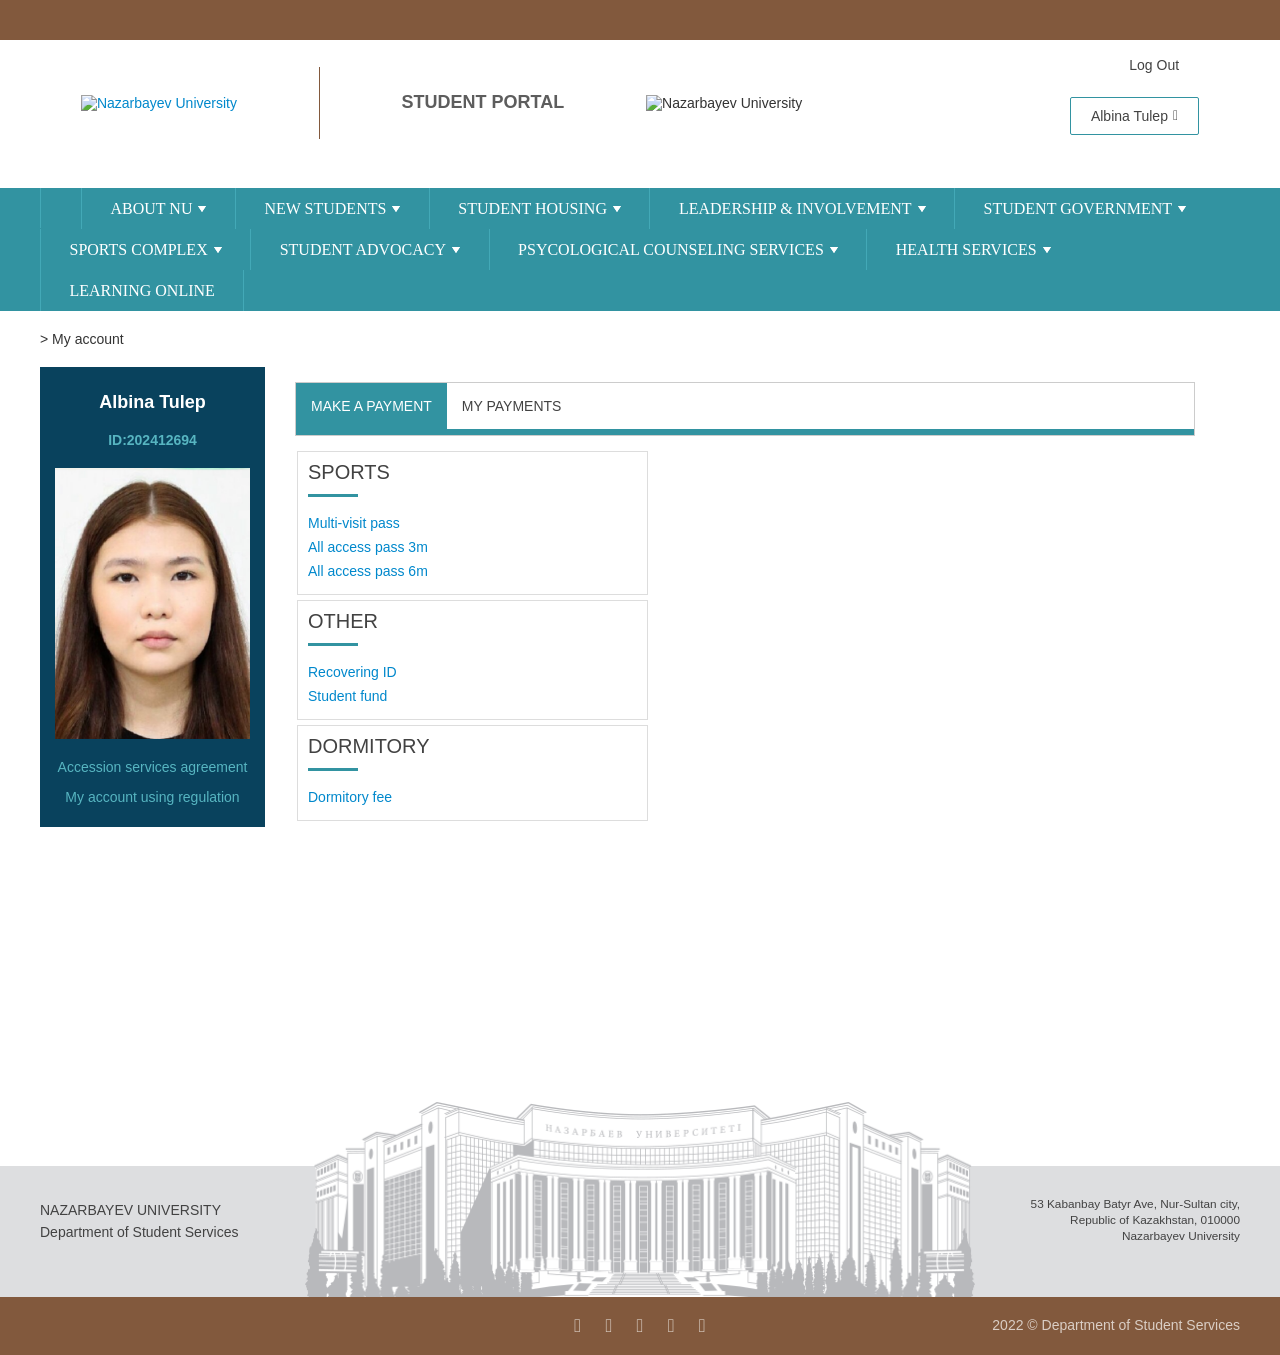
==== My account.html @ 36a79330 "Add local account demo with updated profile" ====
<!DOCTYPE html>
<!-- saved from url=(0328)https://my.nu.edu.kz/wps/myportal/student/!ut/p/b1/[base64]/dl4/d5/L2dJQSEvUUt3QS80SmtFL1o2XzJPUUVBQjFBMEdTMzQwQTUxUFBSVjEyMEs0/ -->
<html xmlns="http://www.w3.org/1999/xhtml" lang="ru" xml:lang="ru" class="dj_webkit dj_chrome dj_contentbox x-strict"><head><meta http-equiv="Content-Type" content="text/html; charset=UTF-8"><style>body {transition: opacity ease-in 0.2s; } 
body[unresolved] {opacity: 0; display: block; overflow: hidden; position: relative; } 
</style><style type="text/css">.tippy-iOS{cursor:pointer!important}.tippy-notransition{transition:none!important}.tippy-popper{-webkit-perspective:700px;perspective:700px;z-index:9999;outline:0;transition-timing-function:cubic-bezier(.165,.84,.44,1);pointer-events:none;line-height:1.4;max-width:calc(100% - 10px)}.tippy-popper[x-placement^=top] .tippy-backdrop{border-radius:40% 40% 0 0}.tippy-popper[x-placement^=top] .tippy-roundarrow{bottom:-8px;-webkit-transform-origin:50% 0;transform-origin:50% 0}.tippy-popper[x-placement^=top] .tippy-roundarrow svg{position:absolute;left:0;-webkit-transform:rotate(180deg);transform:rotate(180deg)}.tippy-popper[x-placement^=top] .tippy-arrow{border-top:8px solid #333;border-right:8px solid transparent;border-left:8px solid transparent;bottom:-7px;margin:0 6px;-webkit-transform-origin:50% 0;transform-origin:50% 0}.tippy-popper[x-placement^=top] .tippy-backdrop{-webkit-transform-origin:0 25%;transform-origin:0 25%}.tippy-popper[x-placement^=top] .tippy-backdrop[data-state=visible]{-webkit-transform:scale(1) translate(-50%,-55%);transform:scale(1) translate(-50%,-55%)}.tippy-popper[x-placement^=top] .tippy-backdrop[data-state=hidden]{-webkit-transform:scale(.2) translate(-50%,-45%);transform:scale(.2) translate(-50%,-45%);opacity:0}.tippy-popper[x-placement^=top] [data-animation=shift-toward][data-state=visible]{-webkit-transform:translateY(-10px);transform:translateY(-10px)}.tippy-popper[x-placement^=top] [data-animation=shift-toward][data-state=hidden]{opacity:0;-webkit-transform:translateY(-20px);transform:translateY(-20px)}.tippy-popper[x-placement^=top] [data-animation=perspective]{-webkit-transform-origin:bottom;transform-origin:bottom}.tippy-popper[x-placement^=top] [data-animation=perspective][data-state=visible]{-webkit-transform:translateY(-10px) rotateX(0);transform:translateY(-10px) rotateX(0)}.tippy-popper[x-placement^=top] [data-animation=perspective][data-state=hidden]{opacity:0;-webkit-transform:translateY(0) rotateX(60deg);transform:translateY(0) rotateX(60deg)}.tippy-popper[x-placement^=top] [data-animation=fade][data-state=visible]{-webkit-transform:translateY(-10px);transform:translateY(-10px)}.tippy-popper[x-placement^=top] [data-animation=fade][data-state=hidden]{opacity:0;-webkit-transform:translateY(-10px);transform:translateY(-10px)}.tippy-popper[x-placement^=top] [data-animation=shift-away][data-state=visible]{-webkit-transform:translateY(-10px);transform:translateY(-10px)}.tippy-popper[x-placement^=top] [data-animation=shift-away][data-state=hidden]{opacity:0;-webkit-transform:translateY(0);transform:translateY(0)}.tippy-popper[x-placement^=top] [data-animation=scale][data-state=visible]{-webkit-transform:translateY(-10px) scale(1);transform:translateY(-10px) scale(1)}.tippy-popper[x-placement^=top] [data-animation=scale][data-state=hidden]{opacity:0;-webkit-transform:translateY(0) scale(.5);transform:translateY(0) scale(.5)}.tippy-popper[x-placement^=bottom] .tippy-backdrop{border-radius:0 0 30% 30%}.tippy-popper[x-placement^=bottom] .tippy-roundarrow{top:-8px;-webkit-transform-origin:50% 100%;transform-origin:50% 100%}.tippy-popper[x-placement^=bottom] .tippy-roundarrow svg{position:absolute;left:0;-webkit-transform:rotate(0);transform:rotate(0)}.tippy-popper[x-placement^=bottom] .tippy-arrow{border-bottom:8px solid #333;border-right:8px solid transparent;border-left:8px solid transparent;top:-7px;margin:0 6px;-webkit-transform-origin:50% 100%;transform-origin:50% 100%}.tippy-popper[x-placement^=bottom] .tippy-backdrop{-webkit-transform-origin:0 -50%;transform-origin:0 -50%}.tippy-popper[x-placement^=bottom] .tippy-backdrop[data-state=visible]{-webkit-transform:scale(1) translate(-50%,-45%);transform:scale(1) translate(-50%,-45%)}.tippy-popper[x-placement^=bottom] .tippy-backdrop[data-state=hidden]{-webkit-transform:scale(.2) translate(-50%);transform:scale(.2) translate(-50%);opacity:0}.tippy-popper[x-placement^=bottom] [data-animation=shift-toward][data-state=visible]{-webkit-transform:translateY(10px);transform:translateY(10px)}.tippy-popper[x-placement^=bottom] [data-animation=shift-toward][data-state=hidden]{opacity:0;-webkit-transform:translateY(20px);transform:translateY(20px)}.tippy-popper[x-placement^=bottom] [data-animation=perspective]{-webkit-transform-origin:top;transform-origin:top}.tippy-popper[x-placement^=bottom] [data-animation=perspective][data-state=visible]{-webkit-transform:translateY(10px) rotateX(0);transform:translateY(10px) rotateX(0)}.tippy-popper[x-placement^=bottom] [data-animation=perspective][data-state=hidden]{opacity:0;-webkit-transform:translateY(0) rotateX(-60deg);transform:translateY(0) rotateX(-60deg)}.tippy-popper[x-placement^=bottom] [data-animation=fade][data-state=visible]{-webkit-transform:translateY(10px);transform:translateY(10px)}.tippy-popper[x-placement^=bottom] [data-animation=fade][data-state=hidden]{opacity:0;-webkit-transform:translateY(10px);transform:translateY(10px)}.tippy-popper[x-placement^=bottom] [data-animation=shift-away][data-state=visible]{-webkit-transform:translateY(10px);transform:translateY(10px)}.tippy-popper[x-placement^=bottom] [data-animation=shift-away][data-state=hidden]{opacity:0;-webkit-transform:translateY(0);transform:translateY(0)}.tippy-popper[x-placement^=bottom] [data-animation=scale][data-state=visible]{-webkit-transform:translateY(10px) scale(1);transform:translateY(10px) scale(1)}.tippy-popper[x-placement^=bottom] [data-animation=scale][data-state=hidden]{opacity:0;-webkit-transform:translateY(0) scale(.5);transform:translateY(0) scale(.5)}.tippy-popper[x-placement^=left] .tippy-backdrop{border-radius:50% 0 0 50%}.tippy-popper[x-placement^=left] .tippy-roundarrow{right:-16px;-webkit-transform-origin:33.33333333% 50%;transform-origin:33.33333333% 50%}.tippy-popper[x-placement^=left] .tippy-roundarrow svg{position:absolute;left:0;-webkit-transform:rotate(90deg);transform:rotate(90deg)}.tippy-popper[x-placement^=left] .tippy-arrow{border-left:8px solid #333;border-top:8px solid transparent;border-bottom:8px solid transparent;right:-7px;margin:3px 0;-webkit-transform-origin:0 50%;transform-origin:0 50%}.tippy-popper[x-placement^=left] .tippy-backdrop{-webkit-transform-origin:50% 0;transform-origin:50% 0}.tippy-popper[x-placement^=left] .tippy-backdrop[data-state=visible]{-webkit-transform:scale(1) translate(-50%,-50%);transform:scale(1) translate(-50%,-50%)}.tippy-popper[x-placement^=left] .tippy-backdrop[data-state=hidden]{-webkit-transform:scale(.2) translate(-75%,-50%);transform:scale(.2) translate(-75%,-50%);opacity:0}.tippy-popper[x-placement^=left] [data-animation=shift-toward][data-state=visible]{-webkit-transform:translateX(-10px);transform:translateX(-10px)}.tippy-popper[x-placement^=left] [data-animation=shift-toward][data-state=hidden]{opacity:0;-webkit-transform:translateX(-20px);transform:translateX(-20px)}.tippy-popper[x-placement^=left] [data-animation=perspective]{-webkit-transform-origin:right;transform-origin:right}.tippy-popper[x-placement^=left] [data-animation=perspective][data-state=visible]{-webkit-transform:translateX(-10px) rotateY(0);transform:translateX(-10px) rotateY(0)}.tippy-popper[x-placement^=left] [data-animation=perspective][data-state=hidden]{opacity:0;-webkit-transform:translateX(0) rotateY(-60deg);transform:translateX(0) rotateY(-60deg)}.tippy-popper[x-placement^=left] [data-animation=fade][data-state=visible]{-webkit-transform:translateX(-10px);transform:translateX(-10px)}.tippy-popper[x-placement^=left] [data-animation=fade][data-state=hidden]{opacity:0;-webkit-transform:translateX(-10px);transform:translateX(-10px)}.tippy-popper[x-placement^=left] [data-animation=shift-away][data-state=visible]{-webkit-transform:translateX(-10px);transform:translateX(-10px)}.tippy-popper[x-placement^=left] [data-animation=shift-away][data-state=hidden]{opacity:0;-webkit-transform:translateX(0);transform:translateX(0)}.tippy-popper[x-placement^=left] [data-animation=scale][data-state=visible]{-webkit-transform:translateX(-10px) scale(1);transform:translateX(-10px) scale(1)}.tippy-popper[x-placement^=left] [data-animation=scale][data-state=hidden]{opacity:0;-webkit-transform:translateX(0) scale(.5);transform:translateX(0) scale(.5)}.tippy-popper[x-placement^=right] .tippy-backdrop{border-radius:0 50% 50% 0}.tippy-popper[x-placement^=right] .tippy-roundarrow{left:-16px;-webkit-transform-origin:66.66666666% 50%;transform-origin:66.66666666% 50%}.tippy-popper[x-placement^=right] .tippy-roundarrow svg{position:absolute;left:0;-webkit-transform:rotate(-90deg);transform:rotate(-90deg)}.tippy-popper[x-placement^=right] .tippy-arrow{border-right:8px solid #333;border-top:8px solid transparent;border-bottom:8px solid transparent;left:-7px;margin:3px 0;-webkit-transform-origin:100% 50%;transform-origin:100% 50%}.tippy-popper[x-placement^=right] .tippy-backdrop{-webkit-transform-origin:-50% 0;transform-origin:-50% 0}.tippy-popper[x-placement^=right] .tippy-backdrop[data-state=visible]{-webkit-transform:scale(1) translate(-50%,-50%);transform:scale(1) translate(-50%,-50%)}.tippy-popper[x-placement^=right] .tippy-backdrop[data-state=hidden]{-webkit-transform:scale(.2) translate(-25%,-50%);transform:scale(.2) translate(-25%,-50%);opacity:0}.tippy-popper[x-placement^=right] [data-animation=shift-toward][data-state=visible]{-webkit-transform:translateX(10px);transform:translateX(10px)}.tippy-popper[x-placement^=right] [data-animation=shift-toward][data-state=hidden]{opacity:0;-webkit-transform:translateX(20px);transform:translateX(20px)}.tippy-popper[x-placement^=right] [data-animation=perspective]{-webkit-transform-origin:left;transform-origin:left}.tippy-popper[x-placement^=right] [data-animation=perspective][data-state=visible]{-webkit-transform:translateX(10px) rotateY(0);transform:translateX(10px) rotateY(0)}.tippy-popper[x-placement^=right] [data-animation=perspective][data-state=hidden]{opacity:0;-webkit-transform:translateX(0) rotateY(60deg);transform:translateX(0) rotateY(60deg)}.tippy-popper[x-placement^=right] [data-animation=fade][data-state=visible]{-webkit-transform:translateX(10px);transform:translateX(10px)}.tippy-popper[x-placement^=right] [data-animation=fade][data-state=hidden]{opacity:0;-webkit-transform:translateX(10px);transform:translateX(10px)}.tippy-popper[x-placement^=right] [data-animation=shift-away][data-state=visible]{-webkit-transform:translateX(10px);transform:translateX(10px)}.tippy-popper[x-placement^=right] [data-animation=shift-away][data-state=hidden]{opacity:0;-webkit-transform:translateX(0);transform:translateX(0)}.tippy-popper[x-placement^=right] [data-animation=scale][data-state=visible]{-webkit-transform:translateX(10px) scale(1);transform:translateX(10px) scale(1)}.tippy-popper[x-placement^=right] [data-animation=scale][data-state=hidden]{opacity:0;-webkit-transform:translateX(0) scale(.5);transform:translateX(0) scale(.5)}.tippy-tooltip{position:relative;color:#fff;border-radius:4px;font-size:.9rem;padding:.3rem .6rem;max-width:350px;text-align:center;will-change:transform;-webkit-font-smoothing:antialiased;-moz-osx-font-smoothing:grayscale;background-color:#333}.tippy-tooltip[data-size=small]{padding:.2rem .4rem;font-size:.75rem}.tippy-tooltip[data-size=large]{padding:.4rem .8rem;font-size:1rem}.tippy-tooltip[data-animatefill]{overflow:hidden;background-color:transparent}.tippy-tooltip[data-interactive],.tippy-tooltip[data-interactive] path{pointer-events:auto}.tippy-tooltip[data-inertia][data-state=visible]{transition-timing-function:cubic-bezier(.54,1.5,.38,1.11)}.tippy-tooltip[data-inertia][data-state=hidden]{transition-timing-function:ease}.tippy-arrow,.tippy-roundarrow{position:absolute;width:0;height:0}.tippy-roundarrow{width:24px;height:8px;fill:#333;pointer-events:none}.tippy-backdrop{position:absolute;will-change:transform;background-color:#333;border-radius:50%;width:calc(110% + 2rem);left:50%;top:50%;z-index:-1;transition:all cubic-bezier(.46,.1,.52,.98);-webkit-backface-visibility:hidden;backface-visibility:hidden}.tippy-backdrop:after{content:"";float:left;padding-top:100%}.tippy-backdrop+.tippy-content{transition-property:opacity;will-change:opacity}.tippy-backdrop+.tippy-content[data-state=visible]{opacity:1}.tippy-backdrop+.tippy-content[data-state=hidden]{opacity:0}</style>
	
	<meta http-equiv="X-UA-Compatible" content="IE=edge">
	<meta name="viewport" content="width=device-width, initial-scale=1, shrink-to-fit=no">
	<!--[if IE 7]>

<script type="text/javascript">document.getElementsByTagName("html")[0].className+=" lotusui_ie lotusui_ie7";</script>
<![endif]--> 
<!--[if IE 8]>
<script type="text/javascript">document.getElementsByTagName("html")[0].className+=" lotusui_ie8";</script>
<![endif]-->


<title>My account</title>

<link id="com.ibm.lotus.NavStateUrl" rel="alternate" href="https://my.nu.edu.kz/wps/myportal/student/!ut/p/b1/[base64]!!/dl4/d5/L2dJQSEvUUt3QS80SmtFL1o2XzJPUUVBQjFBMEdTMzQwQTUxUFBSVjEyMEs0/">
<link rel="bookmark" title="My account" href="https://my.nu.edu.kz/wps/myportal/student/!ut/p/b1/[base64]!!/dl4/d5/L2dJQSEvUUt3QS80SmtFL1o2XzJPUUVBQjFBMEdTMzQwQTUxUFBSVjEyMEs0/" hreflang="en">

<link rel="schema.PORTAL_CP" href="http://www.ibm.com/xmlns/prod/websphere/portal/v7.0/portal-contextual-portal">
<link href="https://my.nu.edu.kz/wps/mycontenthandler/student/!ut/p/digest!hjSALJ7MVOo1CfhueoVEUA/dav/fs-type1/themes/student.theme.adaptive-test-version-inner-ppages/images/favicon.ico" rel="shortcut icon" type="image/x-icon">
<link rel="search" title="WebSphere Portal Tagging Search Service" href="https://my.nu.edu.kz/wps/mycontenthandler/student/!ut/p/digest!8xXFcGnWYfsTfwm06w6iig/tos/search?osbu=com.ibm.wps.cp.tagging.xml.opensearch.resources.TaggingSearch&amp;ossn=short-name&amp;osic16=%2Fwps%2Fmycontenthandler%2Fstudent%2F!ut%2Fp%2Fdigest!hjSALJ7MVOo1CfhueoVEUA%2Fdav%2Ffs-type1%2Fthemes%2Fstudent.theme.adaptive-test-version-inner-ppages%2Fimages%2Ffavicon.ico&amp;osde=description" type="application/opensearchdescription+xml"><!--<link rel="stylesheet" href="/wps/contenthandler/dav/themelist/student.theme.adaptive-test-version-v/css/reset.css"  type="text/css" />-->
<!--<link rel="stylesheet" href="/wps/contenthandler/dav/themelist/student.theme.adaptive-test-version-v/css/main.css" type="text/css" />-->
<!--<link rel="stylesheet" href="/wps/contenthandler/dav/themelist/student.theme.adaptive-test-version-v/css/inner.css" type="text/css" />-->
<!--<link rel="stylesheet" href="/wps/contenthandler/dav/themelist/student.theme.adaptive-test-version-v/css/skins.css" type="text/css" />-->
<link rel="stylesheet" href="./My account_files/bundle.min.css" type="text/css">
<!--<link rel="stylesheet" href="/wps/contenthandler/dav/themelist/student.theme.adaptive-test-version-v/css/sm-core-css.css" type="text/css" />-->
<!--<link rel="stylesheet" href="/wps/contenthandler/dav/themelist/student.theme.main.2/css/slider.css" type="text/css" />--Ð®
<!--<link rel="stylesheet" href="/wps/contenthandler/dav/themelist/student.theme.main.2/css/mainnav.css" type="text/css" />-->


<!--<link href='https://fonts.googleapis.com/css?family=PT+Sans:400,700,400italic,700italic&subset=latin,cyrillic-ext' rel='stylesheet' type='text/css'>-->
<link href="./My account_files/css" rel="stylesheet">
<link href="./My account_files/css(1)" rel="stylesheet"> 
<!--[if IE]> <link href="/wps/contenthandler/dav/themelist/nu.main.theme/css/ie.css" rel="stylesheet" type="text/css"> <![endif]-->


<link rel="stylesheet alternate edit_mode" href="./My account_files/portal_editmode_widgets.css" type="text/css">
<link rel="stylesheet" href="./My account_files/widgets_combined.css" type="text/css">
<!--<script type="text/javascript" src="/wps/contenthandler/dav/themelist/student.theme.main/js/jquery-1.5.1.min.js"></script>
<script type="text/javascript" src="/wps/contenthandler/dav/themelist/student.theme.main/js/jquery.orbit-1.2.3.min.js"></script>-->
<!--
<script type="text/javascript" src="/wps/contenthandler/dav/themelist/student.theme.main/js/nav.js"></script>
<script type="text/javascript" src="/wps/contenthandler/dav/themelist/student.theme.main/js/qlinks.js"></script
-->

<!--[if IE]>
			     <style type="text/css">
			         .timer { display: none !important; }
			         div.caption { background:transparent; filter:progid:DXImageTransform.Microsoft.gradient(startColorstr=#99000000,endColorstr=#99000000);zoom: 1; }
			    </style>
			<![endif]-->

<!-- Run the plugin --><!--<script type="text/javascript">
			$(document).ready(function(){  
				$().jetmenu();
			});
		</script>

<script type="text/javascript">
     $(window).load(function() {
         $('#featured').orbit({
              bullets: true
         });
     });
</script>
-->


<script type="text/javascript" async="" src="./My account_files/js"></script><script type="text/javascript">
var djConfig = {parseOnLoad: false, locale: 'en'.replace(/_/, '-').replace(/iw/, 'he').toLowerCase(), baseUrl: "/portal_dojo/v1.4.3/dojo/"};
</script>
<script type="text/javascript" src="./My account_files/dojo.js"></script>
<script type="text/javascript" src="./My account_files/OpenAjaxManagedHub-all.js"></script>

<script type="text/javascript">//<![CDATA[
var style = dojo.isIE ? "<style>.ibmLayoutContainersHidden{position:absolute;top:-9999px;z-index=-1;}</style>" :
			"<style>.ibmLayoutContainersHidden{opacity:0;height:0;max-height:0;}</style>";
document.write(style);
//]]>
</script><style>.ibmLayoutContainersHidden{opacity:0;height:0;max-height:0;}</style>
<!--
<script type='text/javascript'>
(function(){ var widget_id = 'Sp2bOvEcJY';var d=document;var w=window;function l(){
var s = document.createElement('script'); s.type = 'text/javascript'; s.async = true; s.src = '//code.jivosite.com/script/widget/'+widget_id; var ss = document.getElementsByTagName('script')[0]; ss.parentNode.insertBefore(s, ss);}if(d.readyState=='complete'){l();}else{if(w.attachEvent){w.attachEvent('onload',l);}else{w.addEventListener('load',l,false);}}})();
</script>
-->
 
 
    <script src="./My account_files/jquery.js"></script>
    <link rel="stylesheet" href="./My account_files/light.css">
	<!--<link rel="stylesheet" type="text/css" href="/wps/contenthandler/dav/themelist/student.theme.adaptive-test-version-v/css/slider-pro.min.css" media="screen" />
    <script type="text/javascript" src="/wps/contenthandler/dav/themelist/student.theme.adaptive-test-version-v/js/jquery.sliderPro.min.js"></script>
    <link rel="stylesheet" href="/wps/contenthandler/dav/themelist/student.theme.adaptive-test-version-v/css/owl.carousel.min.css">
    <link rel="stylesheet" href="/wps/contenthandler/dav/themelist/student.theme.adaptive-test-version-v/css/owl.theme.default.min.css">
    <script src="/wps/contenthandler/dav/themelist/student.theme.adaptive-test-version-v/js/owl.carousel.js"></script>

    <script type="text/javascript">
        $(document).ready(function($) {
            $('#example2').sliderPro({
                width: 1200,
                height: 300,
                visibleSize: '100%',
                forceSize: 'fullWidth',
                autoSlideSize: false
            });

            // instantiate fancybox when a link is clicked
            $(".slider-pro").each(function() {
                var slider = $(this);

                slider.find(".sp-image").parent("a").on("click", function(event) {
                    event.preventDefault();

                    if (slider.hasClass("sp-swiping") === false) {
                        var sliderInstance = slider.data("sliderPro"),
                            isAutoplay = sliderInstance.settings.autoplay;

                        $.fancybox.open(slider.find(".sp-image").parent("a"), {
                            index: $(this).parents(".sp-slide").index(),
                            afterShow: function() {
                                if (isAutoplay === true) {
                                    sliderInstance.settings.autoplay = false;
                                    sliderInstance.stopAutoplay();
                                }
                            },
                            afterClose: function() {
                                if (isAutoplay === true) {
                                    sliderInstance.settings.autoplay = true;
                                    sliderInstance.startAutoplay();
                                }
                            }

                        });
                    }
                });
            });
        });

    </script>
-->
<!-- Global site tag (gtag.js) - Google Analytics -->
<script async="" src="./My account_files/js(1)"></script>
<script>
  window.dataLayer = window.dataLayer || [];
  function gtag(){dataLayer.push(arguments);}
  gtag('js', new Date());

  gtag('config', 'UA-13233132-3');
</script><!-- rendering is delegated to the specified href for each locale --><script type="text/javascript">
	dojo.addOnLoad(function(){
		com.ibm.pb.themes.commonInit({
			setWindowTitle:false, // title is set by the head dynamic content spot
			useNavigationController: true,
			useRenderingController: true,
			useDNDController: true,
			initLiveTextService: true,
			lazyLoadModeWidgets: true,
			navPrimingContainers: ["selectionPathPrimer","topNavLinks","navTabsRoot"],
			customInit: com.ibm.themes.PageBuilder2.init
		});
		dojo.publish("com.ibm.portal.theme.portlet_ready");	// notifies ASA that portlet IDs are ready to be found in the DOM
	});
</script>
<script type="text/javascript" src="./My account_files/Main.js"></script><script type="text/javascript" src="./My account_files/BaseController.js"></script><script type="text/javascript" src="./My account_files/ServiceType.js"></script><script type="text/javascript" src="./My account_files/ServiceInfo.js"></script><script type="text/javascript" src="./My account_files/AvailableServiceType.js"></script><script type="text/javascript" src="./My account_files/Payments.js"></script><script type="text/javascript" src="./My account_files/UserInfo.js"></script><script type="text/javascript" src="./My account_files/Notification.js"></script><script type="text/javascript" src="./My account_files/Account.js"></script><script type="text/javascript" src="./My account_files/Semester.js"></script><script type="text/javascript" src="./My account_files/Index.js"></script><script type="text/javascript" src="./My account_files/Services.js"></script><script type="text/javascript" src="./My account_files/ServiceDetails.js"></script><script type="text/javascript" src="./My account_files/Agreement.js"></script><script type="text/javascript" src="./My account_files/PaymentConfirm.js"></script><script type="text/javascript" src="./My account_files/Menu.js"></script><script type="text/javascript" src="./My account_files/Account(1).js"></script><script type="text/javascript" src="./My account_files/Bill.js"></script><script type="text/javascript" src="./My account_files/Receipt.js"></script><script type="text/javascript" src="./My account_files/ReceiptEng.js"></script><script type="text/javascript" src="./My account_files/FilterPanel.js"></script><script type="text/javascript" src="./My account_files/Payment.js"></script><script type="text/javascript" src="./My account_files/UserPayments.js"></script><script type="text/javascript" src="./My account_files/BillPopup.js"></script><script type="text/javascript" src="./My account_files/PreviewInvoice.js"></script><script type="text/javascript" src="./My account_files/CancelledPopup.js"></script><script type="text/javascript" src="./My account_files/CancelledPayment.js"></script><script type="text/javascript" src="./My account_files/ReceiptPopupOther.js"></script><script type="text/javascript" src="./My account_files/ParkingPayment.js"></script><script type="text/javascript" src="./My account_files/ParkingPaymentPopup.js"></script><script type="text/javascript" src="./My account_files/ParamsBedSet.js"></script><script type="text/javascript" src="./My account_files/ParamsMonth.js"></script><script type="text/javascript" src="./My account_files/ParamsYear.js"></script><script type="text/javascript" src="./My account_files/ParamsMantia.js"></script><script type="text/javascript" src="./My account_files/ParamsRecovery.js"></script><script type="text/javascript" src="./My account_files/ParamsParking.js"></script><script type="text/javascript" src="./My account_files/ParamsMonthSport.js"></script><script type="text/javascript" src="./My account_files/ParamsBedding.js"></script><script type="text/javascript" src="./My account_files/ParamsMealPlan.js"></script><script type="text/javascript" src="./My account_files/ParamsDormitory.js"></script><script type="text/javascript" src="./My account_files/ParamsStudentFund.js"></script><script type="text/javascript" src="./My account_files/ParamsPrint.js"></script><script type="text/javascript" src="./My account_files/UserInfo(1).js"></script><script type="text/javascript" src="./My account_files/Notifications.js"></script><script type="text/javascript" src="./My account_files/Services(1).js"></script><script type="text/javascript" src="./My account_files/AvailableServices.js"></script><script type="text/javascript" src="./My account_files/Payments(1).js"></script><script type="text/javascript" src="./My account_files/ServicesParams.js"></script><script type="text/javascript" src="./My account_files/SimpleMonth.js"></script><script type="text/javascript" src="./My account_files/Semesters.js"></script><script type="text/javascript" src="./My account_files/widget.js"></script><link rel="stylesheet" href="./My account_files/styles.css" type="text/css"></head>
<body onload="loadScript(&quot;https://widget.tiptoppay.kz/bundles/widget.js&quot;,function(){payment()});" class="x-body x-webkit x-chrome x-linux" id="ext-gen1018">

	<div class="border-top"></div>
	<header class="header view-port">
		


<div class="header__logo-nu">
                <a class="header__link" rel="noopener" target="_blank" href="https://nu.edu.kz/">
                    <picture>
                        <source srcset="/wps/contenthandler/dav/themelist/student.theme.adaptive-test-version-v/img/svg-nu-logo.svg" type="image/svg+xml">
                        <img class="header__image img__logo-nu" srcset="/wps/contenthandler/dav/themelist/student.theme.adaptive-test-version-v/img/nu-logo.png" alt="Nazarbayev University" title="Nazarbayev University">
                    </picture>
                </a>
            </div>
            <div class="header__logos-delimiter"></div>
            <div class="header__logo-su">
                <a class="header__link header__column" rel="noopener" href="https://my.nu.edu.kz/wps/myportal/student">
                     <!-- <picture>
                        <source srcset="/wps/contenthandler/dav/themelist/student.theme.adaptive-test-version-v/img/logo-student.svg" type="image/svg+xml">
                        <img class="header__image img__logo-su" srcset="/wps/contenthandler/dav/themelist/student.theme.adaptive-test-version-v/img/logo-student.png" alt="Nazarbayev University" title="Nazarbayev University">
                    </picture>-->
                    <h1 class="header__title">Student portal</h1>                </a>
            </div>

            <div class="header__img-nu">
                <picture>
                    <source srcset="/wps/contenthandler/dav/themelist/student.theme.adaptive-test-version-v/img/nu_build.svg" type="image/svg+xml">
                    <img class="header__image img__build" srcset="/wps/contenthandler/dav/themelist/student.theme.adaptive-test-version-v/img/nu_build.png" alt="Nazarbayev University" title="Nazarbayev University">
                </picture>
            </div><div class="header__profile-nu">
			<span class="header__log-out">
            <a href="https://my.nu.edu.kz/wps/myportal/student/!ut/p/b1/[base64]!!/dl4/d5/L3dDb1ZJQSEhL3dPb0JKTnNBLzRIeWlELVVJV0dFIS90M1RISnh0S2phUS8xMjEzNS9sbw!!/">Log Out</a>
        </span>
			<span class="header__nu_name" id="name-dropdown">
				<a class="link-item" data-tippy="Click me for detail information" data-tippy-delay="50" data-tippy-arrow="true" data-tippy-animation="scale" data-tippy-theme="light" data-tippy-placement="bottom" data-tippy-hideonclick="false" href="https://my.nu.edu.kz/wps/myportal/student/!ut/p/b1/[base64]/dl4/d5/L2dJQSEvUUt3QS80SmtFL1o2XzJPUUVBQjFBMEdTMzQwQTUxUFBSVjEyMEs0/#">
					<!--Log Out-->

<span class="df fj-sb">
	
		Albina Tulep
	

<i class="fa fa-angle-down ml5"></i>
</span>

	<!-- <script type="text/javascript">
		$(document).ready(function(){
			var user_fullname = "[Albina Tulep]";
			document.getElementById("user_fullname").innerHTML = user_fullname.substr(1).slice(0, -1);
		});
	</script>
	<div id="user_fullname"></div> -->
</a></span><a class="link-item" data-tippy="Click me for detail information" data-tippy-delay="50" data-tippy-arrow="true" data-tippy-animation="scale" data-tippy-theme="light" data-tippy-placement="bottom" data-tippy-hideonclick="false" href="https://my.nu.edu.kz/wps/myportal/student/!ut/p/b1/[base64]/dl4/d5/L2dJQSEvUUt3QS80SmtFL1o2XzJPUUVBQjFBMEdTMzQwQTUxUFBSVjEyMEs0/#">
			</a><div class="header__dropdown" id="show-dropdown"><a class="link-item" data-tippy="Click me for detail information" data-tippy-delay="50" data-tippy-arrow="true" data-tippy-animation="scale" data-tippy-theme="light" data-tippy-placement="bottom" data-tippy-hideonclick="false" href="https://my.nu.edu.kz/wps/myportal/student/!ut/p/b1/[base64]/dl4/d5/L2dJQSEvUUt3QS80SmtFL1o2XzJPUUVBQjFBMEdTMzQwQTUxUFBSVjEyMEs0/#">
				</a><div class="dropdown__triangle"><a class="link-item" data-tippy="Click me for detail information" data-tippy-delay="50" data-tippy-arrow="true" data-tippy-animation="scale" data-tippy-theme="light" data-tippy-placement="bottom" data-tippy-hideonclick="false" href="https://my.nu.edu.kz/wps/myportal/student/!ut/p/b1/[base64]/dl4/d5/L2dJQSEvUUt3QS80SmtFL1o2XzJPUUVBQjFBMEdTMzQwQTUxUFBSVjEyMEs0/#">
					  

</a><ul><a class="link-item" data-tippy="Click me for detail information" data-tippy-delay="50" data-tippy-arrow="true" data-tippy-animation="scale" data-tippy-theme="light" data-tippy-placement="bottom" data-tippy-hideonclick="false" href="https://my.nu.edu.kz/wps/myportal/student/!ut/p/b1/[base64]/dl4/d5/L2dJQSEvUUt3QS80SmtFL1o2XzJPUUVBQjFBMEdTMzQwQTUxUFBSVjEyMEs0/#">
	</a><li><a class="link-item" data-tippy="Click me for detail information" data-tippy-delay="50" data-tippy-arrow="true" data-tippy-animation="scale" data-tippy-theme="light" data-tippy-placement="bottom" data-tippy-hideonclick="false" href="https://my.nu.edu.kz/wps/myportal/student/!ut/p/b1/[base64]/dl4/d5/L2dJQSEvUUt3QS80SmtFL1o2XzJPUUVBQjFBMEdTMzQwQTUxUFBSVjEyMEs0/#">
		
			</a><a href="https://my.nu.edu.kz/wps/myportal/student/!ut/p/b1/[base64]!!/dl4/d5/L3dJVkNvQSEhL3dQTUFCa0FFckFDUS80SmtHUW9RdHV5RSEvWjZfMk9RRUFCMUEwT1U0QTBRSVBWM0JTRTEwODEvWjdfMk9RRUFCMUEwT1U0QTBRSVBWM0JTRTEwTzQ!/"> My Page </a>
		
	</li>
	<li>
		
			<a href="https://my.nu.edu.kz/wps/myportal/student/!ut/p/b1/[base64]!!/dl4/d5/L2dJQSEvUUt3QS80SmtFL1o2XzJPUUVBQjFBMEdTMzQwQTUxUFBSVjEyMEs0/"> My Account </a>
		
	</li>
	
</ul></div>
			</div>
		</div>

	</header>
	<div class="border-bottom"></div>

	<nav class="nav" role="navigation">	   
		

 <button class="btn__first" data-toggle="collapse-headermenu" data-target=".sm-mint.collapse" data-text="Collapse" onclick="myFunction()" id="collapse-headermenu" aria-expanded="false">
<i class="fa fa-bars"></i>
<i class="fa fa-times"></i>
<span class="title-menu">Menu</span>
</button>    






















<ul id="main-menu" class="view-port sm sm-mint collapse" data-smartmenus-id="17933667144633945">

   		
	
    <li><a href="https://my.nu.edu.kz/wps/myportal/student/!ut/p/b1/[base64]!!/dl4/d5/L2dJQSEvUUt3QS80SmtFL1o2XzJPUUVBQjFBMEdWTjgwUUk5VU9TOE4yMEcx/">Home</a> </li>
    
    
   		<li><a href="https://my.nu.edu.kz/wps/myportal/student/!ut/p/b1/[base64]!!/dl4/d5/L2dNQSEvUUd3Qy80SmtHWWhBIS9aNl8yT1FFQUIxQTBHVk44MFFJOVVPUzhOMjBHMS9aNl8yT1FFQUIxQTBPTFE3MFFJSEJENUM0MzBHMQ!!/" class="has-submenu" id="sm-17933667144633945-1" aria-haspopup="true" aria-controls="sm-17933667144633945-2" aria-expanded="false">About NU<span class="sub-arrow"></span></a>
      			
      			<ul class="dropdownm" id="sm-17933667144633945-2" role="group" aria-hidden="true" aria-labelledby="sm-17933667144633945-1" aria-expanded="false">
      			<li class="test">
      			
      			      About NU
      			      
      			</li>  
        
        <li> 


	<a href="https://my.nu.edu.kz/wps/myportal/student/!ut/p/b1/[base64]!!/dl4/d5/L2dPQSEvUU93Q2dBISEvNEprR1lobVlRQSEhL1o2XzJPUUVBQjFBMEdWTjgwUUk5VU9TOE4yMEcxL1o2XzJPUUVBQjFBME9MUTcwUUlIQkQ1QzQzMEcxL1o2XzJPUUVBQjFBME9MUTcwUUlIQkQ1QzQzMDg1/">History</a>


				     


		</li>
        
        <li> 


	<a href="https://my.nu.edu.kz/wps/myportal/student/!ut/p/b1/[base64]!!/dl4/d5/L2dQQSEvd0RNQUJKQSEvNEprR1lobVlaaEUhL1o2XzJPUUVBQjFBMEdWTjgwUUk5VU9TOE4yMEcxL1o2XzJPUUVBQjFBME9MUTcwUUlIQkQ1QzQzMEcxL1o2XzJPUUVBQjFBME9MUTcwUUlIQkQ1QzQzMDg1L1o2XzJPUUVBQjFBME9MUTcwUUlIQkQ1QzQzMDQ2/">Administration</a>


				     


		</li>
        
        <li> 


	<a href="https://my.nu.edu.kz/wps/myportal/student/!ut/p/b1/[base64]!!/dl4/d5/[base64]!!/">Department of Student Services</a>


				     


		</li>
        
        <li> 


	<a href="https://my.nu.edu.kz/wps/myportal/student/!ut/p/b1/[base64]!!/dl4/d5/[base64]!!/">Campus Map</a>


				     


		</li>
        
      </ul>
    </li>
    
    
   		<li><a href="https://my.nu.edu.kz/wps/myportal/student/!ut/p/b1/[base64]!!/dl4/d5/[base64]!/" class="has-submenu" id="sm-17933667144633945-3" aria-haspopup="true" aria-controls="sm-17933667144633945-4" aria-expanded="false">New Students<span class="sub-arrow"></span></a>
      			
      			<ul class="dropdownm" id="sm-17933667144633945-4" role="group" aria-hidden="true" aria-labelledby="sm-17933667144633945-3" aria-expanded="false">
      			<li class="test">
      			
      			      New Students
      			      
      			</li>  
        
        <li> 


	<a href="https://my.nu.edu.kz/wps/myportal/student/!ut/p/b1/[base64]!!/dl4/d5/[base64]/">Orientation Week</a>


				     


		</li>
        
        <li> 


	<a href="https://my.nu.edu.kz/wps/myportal/student/!ut/p/b1/[base64]!!/dl4/d5/[base64]!!/">Student Handbook</a>


				     


		</li>
        
        <li> 


	<a href="https://my.nu.edu.kz/wps/myportal/student/!ut/p/b1/[base64]!!/dl4/d5/[base64]!/" class="has-submenu" id="sm-17933667144633945-5" aria-haspopup="true" aria-controls="sm-17933667144633945-6" aria-expanded="false">Schools<span class="sub-arrow"></span></a>


				    <ul class="dropdownm" id="sm-17933667144633945-6" role="group" aria-hidden="true" aria-labelledby="sm-17933667144633945-5" aria-expanded="false">
									
									<li> <a href="https://my.nu.edu.kz/wps/myportal/student/!ut/p/b1/[base64]!!/dl4/d5/[base64]/">Center for Preparatory Studies</a> </li>
									
									<li> <a href="https://my.nu.edu.kz/wps/myportal/student/!ut/p/b1/[base64]!!/dl4/d5/[base64]!!/">Graduate School of Business</a> </li>
									
									<li> <a href="https://my.nu.edu.kz/wps/myportal/student/!ut/p/b1/[base64]!!/dl4/d5/[base64]!!/">Graduate School of Education</a> </li>
									
									<li> <a href="https://my.nu.edu.kz/wps/myportal/student/!ut/p/b1/[base64]!!/dl4/d5/[base64]!/">Graduate School of Public Policy</a> </li>
									
									<li> <a href="https://my.nu.edu.kz/wps/myportal/student/!ut/p/b1/[base64]!!/dl4/d5/[base64]/">School of Engineering and Digital Science</a> </li>
									
									<li> <a href="https://my.nu.edu.kz/wps/myportal/student/!ut/p/b1/[base64]!!/dl4/d5/[base64]!!/">School of Medicine</a> </li>
									
									<li> <a href="https://my.nu.edu.kz/wps/myportal/student/!ut/p/b1/[base64]!!/dl4/d5/[base64]!!/">School of Mining and Geosciences</a> </li>
									
									<li> <a href="https://my.nu.edu.kz/wps/myportal/student/!ut/p/b1/[base64]!!/dl4/d5/[base64]!!/">School of Sciences and Humanities</a> </li>
									
								  </ul> 


		</li>
        
        <li> 


	<a href="https://my.nu.edu.kz/wps/myportal/student/!ut/p/b1/[base64]!!/dl4/d5/[base64]!/" class="has-submenu" id="sm-17933667144633945-7" aria-haspopup="true" aria-controls="sm-17933667144633945-8" aria-expanded="false">Useful Links<span class="sub-arrow"></span></a>


				    <ul class="dropdownm" id="sm-17933667144633945-8" role="group" aria-hidden="true" aria-labelledby="sm-17933667144633945-7" aria-expanded="false">
									
									<li> <a href="https://my.nu.edu.kz/wps/myportal/student/!ut/p/b1/[base64]!!/dl4/d5/[base64]!/">IT Helpdesk</a> </li>
									
									<li> <a href="https://my.nu.edu.kz/wps/myportal/student/!ut/p/b1/[base64]!!/dl4/d5/[base64]/">Office of Registrar</a> </li>
									
									<li> <a href="https://my.nu.edu.kz/wps/myportal/student/!ut/p/b1/[base64]!!/dl4/d5/[base64]!/">Academic Advising Unit</a> </li>
									
									<li> <a href="https://my.nu.edu.kz/wps/myportal/student/!ut/p/b1/[base64]!!/dl4/d5/[base64]!/">Bursars Office</a> </li>
									
									<li> <a href="https://my.nu.edu.kz/wps/myportal/student/!ut/p/b1/[base64]!!/dl4/d5/[base64]/">Career and Advising Center</a> </li>
									
									<li> <a href="https://my.nu.edu.kz/wps/myportal/student/!ut/p/b1/[base64]!!/dl4/d5/[base64]/">NURIS</a> </li>
									
									<li> <a href="https://my.nu.edu.kz/wps/myportal/student/!ut/p/b1/[base64]!!/dl4/d5/[base64]!!/">Library</a> </li>
									
									<li> <a href="https://my.nu.edu.kz/wps/myportal/student/!ut/p/b1/[base64]!!/dl4/d5/[base64]/">Information Services</a> </li>
									
									<li> <a href="https://my.nu.edu.kz/wps/myportal/student/!ut/p/b1/[base64]!!/dl4/d5/[base64]/">USM</a> </li>
									
									<li> <a href="https://my.nu.edu.kz/wps/myportal/student/!ut/p/b1/[base64]!!/dl4/d5/[base64]!!/">UHC</a> </li>
									
									<li> <a href="https://my.nu.edu.kz/wps/myportal/student/!ut/p/b1/[base64]!!/dl4/d5/[base64]!!/">Student Emergency Fund</a> </li>
									
								  </ul> 


		</li>
        
        <li> 


	<a href="https://my.nu.edu.kz/wps/myportal/student/!ut/p/b1/[base64]!!/dl4/d5/[base64]/">Important contacts</a>


				     


		</li>
        
      </ul>
    </li>
    
    
   		<li><a href="https://my.nu.edu.kz/wps/myportal/student/!ut/p/b1/[base64]!!/dl4/d5/[base64]!!/" class="has-submenu" id="sm-17933667144633945-9" aria-haspopup="true" aria-controls="sm-17933667144633945-10" aria-expanded="false">Student Housing<span class="sub-arrow"></span></a>
      			
      			<ul class="dropdownm" id="sm-17933667144633945-10" role="group" aria-hidden="true" aria-labelledby="sm-17933667144633945-9" aria-expanded="false">
      			<li class="test">
      			
      			      Residence life
      			      
      			</li>  
        
        <li> 


	<a href="https://my.nu.edu.kz/wps/myportal/student/!ut/p/b1/[base64]!!/dl4/d5/[base64]/">Payment Rates</a>


				     


		</li>
        
        <li> 


	<a href="https://my.nu.edu.kz/wps/myportal/student/!ut/p/b1/[base64]!!/dl4/d5/[base64]!!/">Policies and Procedures</a>


				     


		</li>
        
        <li> 


	<a href="https://my.nu.edu.kz/wps/myportal/student/!ut/p/b1/[base64]!!/dl4/d5/[base64]!!/">Campus Facilities</a>


				     


		</li>
        
        <li> 


	<a href="https://my.nu.edu.kz/wps/myportal/student/!ut/p/b1/[base64]!!/dl4/d5/[base64]!/">Health and Safety Regulations</a>


				     


		</li>
        
        <li> 


	<a href="https://my.nu.edu.kz/wps/myportal/student/!ut/p/b1/[base64]!!/dl4/d5/[base64]/">Check-in / check-out instructions</a>


				     


		</li>
        
        <li> 


	<a href="https://my.nu.edu.kz/wps/myportal/student/!ut/p/b1/[base64]!!/dl4/d5/[base64]!!/">Student Housing Staff</a>


				     


		</li>
        
        <li> 


	<a href="https://my.nu.edu.kz/wps/myportal/student/!ut/p/b1/[base64]!!/dl4/d5/[base64]!/">Room Booking</a>


				     


		</li>
        
        <li> 


	<a href="https://my.nu.edu.kz/wps/myportal/student/!ut/p/b1/[base64]!!/dl4/d5/[base64]!/">Dormitory Rules</a>


				     


		</li>
        
      </ul>
    </li>
    
    
   		<li><a href="https://my.nu.edu.kz/wps/myportal/student/!ut/p/b1/[base64]!!/dl4/d5/[base64]!/" class="has-submenu" id="sm-17933667144633945-11" aria-haspopup="true" aria-controls="sm-17933667144633945-12" aria-expanded="false">Leadership &amp; Involvement<span class="sub-arrow"></span></a>
      			
      			<ul class="dropdownm" id="sm-17933667144633945-12" role="group" aria-hidden="true" aria-labelledby="sm-17933667144633945-11" aria-expanded="false">
      			<li class="test">
      			
      			      Leadership &amp; Involvement
      			      
      			</li>  
        
        <li> 


	<a href="https://my.nu.edu.kz/wps/myportal/student/!ut/p/b1/[base64]!!/dl4/d5/[base64]!/">About Us</a>


				     


		</li>
        
        <li> 


	<a href="https://my.nu.edu.kz/wps/myportal/student/!ut/p/b1/[base64]!!/dl4/d5/[base64]/" class="has-submenu" id="sm-17933667144633945-13" aria-haspopup="true" aria-controls="sm-17933667144633945-14" aria-expanded="false">Student Organizations<span class="sub-arrow"></span></a>


				    <ul class="dropdownm" id="sm-17933667144633945-14" role="group" aria-hidden="true" aria-labelledby="sm-17933667144633945-13" aria-expanded="false">
									
									<li> <a href="https://my.nu.edu.kz/wps/myportal/student/!ut/p/b1/[base64]!!/dl4/d5/[base64]/">The List of Student Organizations</a> </li>
									
									<li> <a href="https://my.nu.edu.kz/wps/myportal/student/!ut/p/b1/[base64]!!/dl4/d5/[base64]!/">How to Launch a Student Organization</a> </li>
									
									<li> <a href="https://my.nu.edu.kz/wps/myportal/student/!ut/p/b1/[base64]!!/dl4/d5/[base64]/">Student Organisations Regulations</a> </li>
									
								  </ul> 


		</li>
        
        <li> 


	<a href="https://my.nu.edu.kz/wps/myportal/student/!ut/p/b1/[base64]!!/dl4/d5/[base64]/" class="has-submenu" id="sm-17933667144633945-15" aria-haspopup="true" aria-controls="sm-17933667144633945-16" aria-expanded="false">Student Events<span class="sub-arrow"></span></a>


				    <ul class="dropdownm" id="sm-17933667144633945-16" role="group" aria-hidden="true" aria-labelledby="sm-17933667144633945-15" aria-expanded="false">
									
									<li> <a href="https://my.nu.edu.kz/wps/myportal/student/!ut/p/b1/[base64]!!/dl4/d5/[base64]!!/">How to Organize an Event</a> </li>
									
									<li> <a href="https://my.nu.edu.kz/wps/myportal/student/!ut/p/b1/[base64]!!/dl4/d5/[base64]!/">Event Forms</a> </li>
									
									<li> <a href="https://my.nu.edu.kz/wps/myportal/student/!ut/p/b1/[base64]!!/dl4/d5/[base64]/">DSS Resources</a> </li>
									
									<li> <a href="https://my.nu.edu.kz/wps/myportal/student/!ut/p/b1/[base64]!!/dl4/d5/[base64]!!/">Trainings</a> </li>
									
									<li> <a href="https://my.nu.edu.kz/wps/myportal/student/!ut/p/b1/[base64]!!/dl4/d5/[base64]!!/">Calendar</a> </li>
									
								  </ul> 


		</li>
        
        <li> 


	<a href="https://my.nu.edu.kz/wps/myportal/student/!ut/p/b1/[base64]!!/dl4/d5/[base64]/">News</a>


				     


		</li>
        
        <li> 


	<a href="https://my.nu.edu.kz/wps/myportal/student/!ut/p/b1/[base64]!!/dl4/d5/[base64]/" class="has-submenu" id="sm-17933667144633945-17" aria-haspopup="true" aria-controls="sm-17933667144633945-18" aria-expanded="false">Student Achievements<span class="sub-arrow"></span></a>


				    <ul class="dropdownm" id="sm-17933667144633945-18" role="group" aria-hidden="true" aria-labelledby="sm-17933667144633945-17" aria-expanded="false">
									
									<li> <a href="https://my.nu.edu.kz/wps/myportal/student/!ut/p/b1/[base64]!!/dl4/d5/[base64]!!/">2021</a> </li>
									
								  </ul> 


		</li>
        
        <li> 


	<a href="https://my.nu.edu.kz/wps/myportal/student/!ut/p/b1/[base64]!!/dl4/d5/[base64]!!/" class="has-submenu" id="sm-17933667144633945-19" aria-haspopup="true" aria-controls="sm-17933667144633945-20" aria-expanded="false">Student Awards<span class="sub-arrow"></span></a>


				    <ul class="dropdownm" id="sm-17933667144633945-20" role="group" aria-hidden="true" aria-labelledby="sm-17933667144633945-19" aria-expanded="false">
									
									<li> <a href="https://my.nu.edu.kz/wps/myportal/student/!ut/p/b1/[base64]!!/dl4/d5/[base64]/">Student Awards 2021</a> </li>
									
									<li> <a href="https://my.nu.edu.kz/wps/myportal/student/!ut/p/b1/[base64]!!/dl4/d5/[base64]!!/">Student Awards 2022</a> </li>
									
								  </ul> 


		</li>
        
        <li> 


	<a href="https://my.nu.edu.kz/wps/myportal/student/!ut/p/b1/[base64]!!/dl4/d5/[base64]!!/" class="has-submenu" id="sm-17933667144633945-21" aria-haspopup="true" aria-controls="sm-17933667144633945-22" aria-expanded="false">Student Life at a Glance<span class="sub-arrow"></span></a>


				    <ul class="dropdownm" id="sm-17933667144633945-22" role="group" aria-hidden="true" aria-labelledby="sm-17933667144633945-21" aria-expanded="false">
									
									<li> <a href="https://my.nu.edu.kz/wps/myportal/student/!ut/p/b1/[base64]!!/dl4/d5/[base64]!/">Academic Year 2022-2023</a> </li>
									
									<li> <a href="https://my.nu.edu.kz/wps/myportal/student/!ut/p/b1/[base64]!!/dl4/d5/[base64]/">Academic Year 2023-2024</a> </li>
									
								  </ul> 


		</li>
        
      </ul>
    </li>
    
    
   		<li><a href="https://my.nu.edu.kz/wps/myportal/student/!ut/p/b1/[base64]!!/dl4/d5/[base64]!!/" class="has-submenu" id="sm-17933667144633945-23" aria-haspopup="true" aria-controls="sm-17933667144633945-24" aria-expanded="false">Student Government<span class="sub-arrow"></span></a>
      			
      			<ul class="dropdownm" id="sm-17933667144633945-24" role="group" aria-hidden="true" aria-labelledby="sm-17933667144633945-23" aria-expanded="false">
      			<li class="test">
      			
      			      Student Government
      			      
      			</li>  
        
        <li> 


	<a href="https://my.nu.edu.kz/wps/myportal/student/!ut/p/b1/[base64]!!/dl4/d5/[base64]!/">About Us</a>


				     


		</li>
        
        <li> 


	<a href="https://my.nu.edu.kz/wps/myportal/student/!ut/p/b1/[base64]!!/dl4/d5/[base64]!!/" class="has-submenu" id="sm-17933667144633945-25" aria-haspopup="true" aria-controls="sm-17933667144633945-26" aria-expanded="false">Ministries<span class="sub-arrow"></span></a>


				    <ul class="dropdownm" id="sm-17933667144633945-26" role="group" aria-hidden="true" aria-labelledby="sm-17933667144633945-25" aria-expanded="false">
									
									<li> <a href="https://my.nu.edu.kz/wps/myportal/student/!ut/p/b1/[base64]!!/dl4/d5/[base64]!!/">Ministry Of Culture</a> </li>
									
									<li> <a href="https://my.nu.edu.kz/wps/myportal/student/!ut/p/b1/[base64]!!/dl4/d5/[base64]!/">Ministry of Education</a> </li>
									
									<li> <a href="https://my.nu.edu.kz/wps/myportal/student/!ut/p/b1/[base64]!!/dl4/d5/[base64]!/">Ministry of External Affairs</a> </li>
									
									<li> <a href="https://my.nu.edu.kz/wps/myportal/student/!ut/p/b1/[base64]!!/dl4/d5/[base64]/">Ministry of Media and Communication</a> </li>
									
									<li> <a href="https://my.nu.edu.kz/wps/myportal/student/!ut/p/b1/[base64]!!/dl4/d5/[base64]!/">Ministry of Research and Innovations</a> </li>
									
									<li> <a href="https://my.nu.edu.kz/wps/myportal/student/!ut/p/b1/[base64]!!/dl4/d5/[base64]!/">Ministry of Residential Life and Security </a> </li>
									
									<li> <a href="https://my.nu.edu.kz/wps/myportal/student/!ut/p/b1/[base64]!!/dl4/d5/[base64]/">Ministry of Sports and Health</a> </li>
									
									<li> <a href="https://my.nu.edu.kz/wps/myportal/student/!ut/p/b1/[base64]!!/dl4/d5/[base64]!/">Office of Internal Management</a> </li>
									
								  </ul> 


		</li>
        
        <li> 


	<a href="https://my.nu.edu.kz/wps/myportal/student/!ut/p/b1/[base64]!!/dl4/d5/[base64]!/">NUFYP student council</a>


				     


		</li>
        
        <li> 


	<a href="https://my.nu.edu.kz/wps/myportal/student/!ut/p/b1/[base64]!!/dl4/d5/[base64]/">Student Fund Budget Committee</a>


				     


		</li>
        
        <li> 


	<a href="https://my.nu.edu.kz/wps/myportal/student/!ut/p/b1/[base64]!!/dl4/d5/[base64]!!/">Students’ Rights Committee </a>


				     


		</li>
        
      </ul>
    </li>
    
    
   		<li><a href="https://my.nu.edu.kz/wps/myportal/student/!ut/p/b1/[base64]!!/dl4/d5/[base64]!/" class="has-submenu" id="sm-17933667144633945-27" aria-haspopup="true" aria-controls="sm-17933667144633945-28" aria-expanded="false">Sports Complex<span class="sub-arrow"></span></a>
      			
      			<ul class="dropdownm" id="sm-17933667144633945-28" role="group" aria-hidden="true" aria-labelledby="sm-17933667144633945-27" aria-expanded="false">
      			<li class="test">
      			
      			      RECREATIONAL SPORTS &amp; ATHLETICS (SPORTS)
      			      
      			</li>  
        
        <li> 


	<a href="https://my.nu.edu.kz/wps/myportal/student/!ut/p/b1/[base64]!!/dl4/d5/[base64]/">About us</a>


				     


		</li>
        
        <li> 


	<a href="https://my.nu.edu.kz/wps/myportal/student/!ut/p/b1/[base64]!!/dl4/d5/[base64]!!/" class="has-submenu" id="sm-17933667144633945-29" aria-haspopup="true" aria-controls="sm-17933667144633945-30" aria-expanded="false">Facilities<span class="sub-arrow"></span></a>


				    <ul class="dropdownm" id="sm-17933667144633945-30" role="group" aria-hidden="true" aria-labelledby="sm-17933667144633945-29" aria-expanded="false">
									
									<li> <a href="https://my.nu.edu.kz/wps/myportal/student/!ut/p/b1/[base64]!!/dl4/d5/[base64]!/">Athletic Center</a> </li>
									
									<li> <a href="https://my.nu.edu.kz/wps/myportal/student/!ut/p/b1/[base64]!!/dl4/d5/[base64]/">Training Center</a> </li>
									
									<li> <a href="https://my.nu.edu.kz/wps/myportal/student/!ut/p/b1/[base64]!!/dl4/d5/[base64]!!/">Outdoor Playground</a> </li>
									
								  </ul> 


		</li>
        
        <li> 


	<a href="https://my.nu.edu.kz/wps/myportal/student/!ut/p/b1/[base64]!!/dl4/d5/[base64]!!/">Staff</a>


				     


		</li>
        
        <li> 


	<a href="https://my.nu.edu.kz/wps/myportal/student/!ut/p/b1/[base64]!!/dl4/d5/[base64]/" class="has-submenu" id="sm-17933667144633945-31" aria-haspopup="true" aria-controls="sm-17933667144633945-32" aria-expanded="false">Schedule<span class="sub-arrow"></span></a>


				    <ul class="dropdownm" id="sm-17933667144633945-32" role="group" aria-hidden="true" aria-labelledby="sm-17933667144633945-31" aria-expanded="false">
									
									<li> <a href="https://my.nu.edu.kz/wps/myportal/student/!ut/p/b1/[base64]!!/dl4/d5/[base64]!!/">Students</a> </li>
									
									<li> <a href="https://my.nu.edu.kz/wps/myportal/student/!ut/p/b1/[base64]!!/dl4/d5/[base64]!!/">Combine Teams</a> </li>
									
								  </ul> 


		</li>
        
      </ul>
    </li>
    
    
   		<li><a href="https://my.nu.edu.kz/wps/myportal/student/!ut/p/b1/[base64]!!/dl4/d5/[base64]/" class="has-submenu" id="sm-17933667144633945-33" aria-haspopup="true" aria-controls="sm-17933667144633945-34" aria-expanded="false">Student Advocacy<span class="sub-arrow"></span></a>
      			
      			<ul class="dropdownm" id="sm-17933667144633945-34" role="group" aria-hidden="true" aria-labelledby="sm-17933667144633945-33" aria-expanded="false">
      			<li class="test">
      			
      			      Student Advocacy
      			      
      			</li>  
        
        <li> 


	<a href="https://my.nu.edu.kz/wps/myportal/student/!ut/p/b1/[base64]!!/dl4/d5/[base64]!!/">About Us</a>


				     


		</li>
        
        <li> 


	<a href="https://my.nu.edu.kz/wps/myportal/student/!ut/p/b1/[base64]!!/dl4/d5/[base64]!!/">Misconduct Cases</a>


				     


		</li>
        
        <li> 


	<a href="https://my.nu.edu.kz/wps/myportal/student/!ut/p/b1/[base64]!!/dl4/d5/[base64]!!/">Regulations and Policies</a>


				     


		</li>
        
        <li> 


	<a href="https://my.nu.edu.kz/wps/myportal/student/!ut/p/b1/[base64]!!/dl4/d5/[base64]!/">Safety and Security Contacts</a>


				     


		</li>
        
        <li> 


	<a href="https://my.nu.edu.kz/wps/myportal/student/!ut/p/b1/[base64]!!/dl4/d5/[base64]!/">Socially Vulnerable Category</a>


				     


		</li>
        
        <li> 


	<a href="https://my.nu.edu.kz/wps/myportal/student/!ut/p/b1/[base64]!!/dl4/d5/[base64]/">Military Services</a>


				     


		</li>
        
      </ul>
    </li>
    
    
   		<li><a href="https://my.nu.edu.kz/wps/myportal/student/!ut/p/b1/[base64]!!/dl4/d5/[base64]!/" class="has-submenu" id="sm-17933667144633945-35" aria-haspopup="true" aria-controls="sm-17933667144633945-36" aria-expanded="false">Psycological Counseling Services<span class="sub-arrow"></span></a>
      			
      			<ul class="dropdownm" id="sm-17933667144633945-36" role="group" aria-hidden="true" aria-labelledby="sm-17933667144633945-35" aria-expanded="false">
      			<li class="test">
      			
      			      Counseling center
      			      
      			</li>  
        
        <li> 


	<a href="https://my.nu.edu.kz/wps/myportal/student/!ut/p/b1/[base64]!!/dl4/d5/[base64]!/">About PCS</a>


				     


		</li>
        
        <li> 


	<a href="https://my.nu.edu.kz/wps/myportal/student/!ut/p/b1/[base64]!!/dl4/d5/[base64]/">Consultation</a>


				     


		</li>
        
        <li> 


	<a href="https://my.nu.edu.kz/wps/myportal/student/!ut/p/b1/[base64]!!/dl4/d5/[base64]!/">SELF-SCREENING</a>


				     


		</li>
        
        <li> 


	<a href="https://my.nu.edu.kz/wps/myportal/student/!ut/p/b1/[base64]!!/dl4/d5/[base64]!/">Useful information</a>


				     


		</li>
        
        <li> 


	<a href="https://my.nu.edu.kz/wps/myportal/student/!ut/p/b1/[base64]!!/dl4/d5/[base64]/" class="has-submenu" id="sm-17933667144633945-37" aria-haspopup="true" aria-controls="sm-17933667144633945-38" aria-expanded="false">Self-help resources<span class="sub-arrow"></span></a>


				    <ul class="dropdownm" id="sm-17933667144633945-38" role="group" aria-hidden="true" aria-labelledby="sm-17933667144633945-37" aria-expanded="false">
									
									<li> <a href="https://my.nu.edu.kz/wps/myportal/student/!ut/p/b1/[base64]!!/dl4/d5/[base64]!!/">Recommendations for students</a> </li>
									
									<li> <a href="https://my.nu.edu.kz/wps/myportal/student/!ut/p/b1/[base64]!!/dl4/d5/[base64]!/">TOP relax breath technique</a> </li>
									
									<li> <a href="https://my.nu.edu.kz/wps/myportal/student/!ut/p/b1/[base64]!!/dl4/d5/[base64]/">TOP art therapy techniques</a> </li>
									
								  </ul> 


		</li>
        
        <li> 


	<a href="https://my.nu.edu.kz/wps/myportal/student/!ut/p/b1/[base64]!!/dl4/d5/[base64]!!/">Our staff</a>


				     


		</li>
        
        <li> 


	<a href="https://my.nu.edu.kz/wps/myportal/student/!ut/p/b1/[base64]!!/dl4/d5/[base64]!/">HOTLINE</a>


				     


		</li>
        
      </ul>
    </li>
    
    
   		<li><a href="https://my.nu.edu.kz/wps/myportal/student/!ut/p/b1/[base64]!!/dl4/d5/[base64]/" class="has-submenu" id="sm-17933667144633945-39" aria-haspopup="true" aria-controls="sm-17933667144633945-40" aria-expanded="false">Health services<span class="sub-arrow"></span></a>
      			
      			<ul class="dropdownm" id="sm-17933667144633945-40" role="group" aria-hidden="true" aria-labelledby="sm-17933667144633945-39" aria-expanded="false">
      			<li class="test">
      			
      			      Health services
      			      
      			</li>  
        
        <li> 


	<a href="https://my.nu.edu.kz/wps/myportal/student/!ut/p/b1/[base64]!!/dl4/d5/[base64]!!/">About HWD </a>


				     


		</li>
        
        <li> 


	<a href="https://my.nu.edu.kz/wps/myportal/student/!ut/p/b1/[base64]!!/dl4/d5/[base64]!!/">University Health Center</a>


				     


		</li>
        
        <li> 


	<a href="https://my.nu.edu.kz/wps/myportal/student/!ut/p/b1/[base64]!!/dl4/d5/[base64]/">Voluntary Health Insurance</a>


				     


		</li>
        
        <li> 


	<a href="https://my.nu.edu.kz/wps/myportal/student/!ut/p/b1/[base64]!!/dl4/d5/[base64]!!/">Обязательное социальное медицинское страхование (ОСМС)</a>


				     


		</li>
        
        <li> 


	<a href="https://my.nu.edu.kz/wps/myportal/student/!ut/p/b1/[base64]!!/dl4/d5/[base64]!!/">Medical certificates in case of illness</a>


				     


		</li>
        
        <li> 


	<a href="https://my.nu.edu.kz/wps/myportal/student/!ut/p/b1/[base64]!!/dl4/d5/[base64]/">Doctor on Duty</a>


				     


		</li>
        
        <li> 


	<a href="https://my.nu.edu.kz/wps/myportal/student/!ut/p/b1/[base64]!!/dl4/d5/[base64]!!/">Pharmacy</a>


				     


		</li>
        
        <li> 


	<a href="https://my.nu.edu.kz/wps/myportal/student/!ut/p/b1/[base64]!!/dl4/d5/[base64]!!/">Contacts</a>


				     


		</li>
        
      </ul>
    </li>
    
    
   		
	
    <li><a href="https://my.nu.edu.kz/wps/myportal/student/!ut/p/b1/[base64]!!/dl4/d5/[base64]!!/">Learning online</a> </li>
    
    
  </ul>
</nav>

	<div class="wrapper">

		<div class="main-v inner-page view-port">
			<div class="breadcrumb">  
 <div class=" wpthemeLeft">  
    
   <span class="wpthemeCrumbTrailSeparator">&gt;</span>  
     
    <span class="wpthemeSelected" lang="en" dir="ltr">My account</span> 
     
 </div>  
 </div>		
			




<table class="layoutRow" cellpadding="0" cellspacing="0">
	<tbody><tr>

        
            

		<td valign="top" width="20%">
            




<table class="layoutColumn" cellpadding="0" cellspacing="0">
	
	<tbody><tr>
		<td style="width:100%;" valign="top">
			<div class="component-control id-Z7_2OQEAB1A081700Q8VHQ85V1080"><div class="content">
	
	<div class="content__container">
		







	
	
<script> if(typeof dojo=='undefined') {
  document.writeln("<scr"+"ipt src='/portal_dojo/v1.4.3/dojo/dojo.js' ></scr"+"ipt>");
} </script>
<script>dojo.require('ibm.portal.xml.xpath'); dojo.require('ibm.portal.xml.xslt');</script>
<script>dojo.require('ibm.portal.portlet.portlet');</script>
<script>if(typeof(ibmPortalConfig) == "undefined") {ibmPortalConfig = {contentHandlerURI: "/wps/mycontenthandler/student/!ut/p/digest!KZ78xySuSDNSwPTjf3mbcg/nm/oid:wps.portal.root"};} else if(!ibmPortalConfig["contentHandlerURI"]) {ibmPortalConfig["contentHandlerURI"] = "/wps/mycontenthandler/student/!ut/p/digest!KZ78xySuSDNSwPTjf3mbcg/nm/oid:wps.portal.root";} </script><div id="com.ibm.wps.web2.portlet.root.Z7_2OQEAB1A081700Q8VHQ85V1080" style="display: none;">/wps/mycontenthandler/student/!ut/p/digest!KZ78xySuSDNSwPTjf3mbcg/pm/oid:--portletwindowid--@oid:Z6_2OQEAB1A0GS340A51PPRV120K4</div>
<div id="com.ibm.wps.web2.portlet.preferences.Z7_2OQEAB1A081700Q8VHQ85V1080" style="display: none;" pageid="Z6_2OQEAB1A0GS340A51PPRV120K4" configid="Z3_2OQEAB1A0GS340A51PPRV120O7" editdefaultsid="Z5_2OQEAB1A081700Q8VHQ85V1084"></div>
<div id="com.ibm.wps.web2.portlet.user.Z7_2OQEAB1A081700Q8VHQ85V1080" style="display: none;">/wps/mycontenthandler/student/!ut/p/digest!KZ78xySuSDNSwPTjf3mbcg/um/secure/currentuser/profile?expandRefs=true</div>

<link type="text/css" rel="stylesheet" href="./My account_files/style.css">


	<div class="my_profile col-1-3 mr15">
		
		   <div class="photo photo__bg">
                <div class="user user__center">
					<h3 class="user__name">Albina Tulep</h3>
                    <div class="user__id">ID:202412694</div>
                </div>
                <img class="photo__img" src="[data-uri]">
                <div class="user user__center">
					<p class="linkP user__link" style="text-align: center; color: #57b5c1" onclick="document.getElementById('agreementDoc').style.display = 'block';">Accession services agreement
					</p><p class="linkP user__link" style="text-align: center; color: #57b5c1" onclick="document.getElementById('regulationDoc').style.display = 'block';">My account using regulation
                </p></div>
            </div>
			<div id="agreementDoc" class="modalDialog">
				<div>
					<embed src="/.UserProfile/DocumentsView?provider_id=1" type="application/pdf">
					<br> <br>
					<p class="linkP" onclick="document.getElementById('agreementDoc').style.display = 'none';">Close</p>
				</div>
			</div>

			<div id="regulationDoc" class="modalDialog">
				<div>
					<embed src="/.UserProfile/DocumentsView?provider_id=2" type="application/pdf">
					<br> <br>
					<p class="linkP" onclick="document.getElementById('regulationDoc').style.display = 'none';">Close</p>
				</div>
			</div>
	</div>
</div>
</div> 

</div>
		</td>
	</tr>
	 
</tbody></table>
		</td>

        
            

		<td valign="top" width="80%">
            




<table class="layoutColumn" cellpadding="0" cellspacing="0">
	
	<tbody><tr>
		<td style="width:100%;" valign="top">
			<div class="component-control id-Z7_2OQEAB1A0GS340A51PPRV120C4"><div class="no_skin" style="margin:15px 15px">
<div class="back_end_portlet_icons" style="float:right">
	



</div>
<!-- decoration marks the Dojo resource name of the decoration object instantiated at the root of this layout control -->
	<span style="display:none" class="decoration">com.ibm.skins.Standard.skin</span>
	<!-- asa.portlet.id marks the node whose contents are the id of this layout control; set at runtime by script in the decoration instance -->
	<span style="display:none" class="asa.portlet.id"></span>
	<!-- decoration classes are used by DecorationManager for adding javascript event handlers -->
	<!--h2><a rel="dynamic-content" href="lm:title"></a></h2-->	
	<div class="lotusWidgetBody"> <!-- lm:control dynamic spot injects markup of layout control -->
		








    
    
<script> if(typeof dojo=='undefined') {
  document.writeln("<scr"+"ipt src='/portal_dojo/v1.4.3/dojo/dojo.js' ></scr"+"ipt>");
} </script>
<script>dojo.require('ibm.portal.xml.xpath'); dojo.require('ibm.portal.xml.xslt');</script>
<script>dojo.require('ibm.portal.portlet.portlet');</script>
<script>if(typeof(ibmPortalConfig) == "undefined") {ibmPortalConfig = {contentHandlerURI: "/wps/mycontenthandler/student/!ut/p/digest!KZ78xySuSDNSwPTjf3mbcg/nm/oid:wps.portal.root"};} else if(!ibmPortalConfig["contentHandlerURI"]) {ibmPortalConfig["contentHandlerURI"] = "/wps/mycontenthandler/student/!ut/p/digest!KZ78xySuSDNSwPTjf3mbcg/nm/oid:wps.portal.root";} </script><div id="com.ibm.wps.web2.portlet.root.Z7_2OQEAB1A0GS340A51PPRV120C4" style="display: none;">/wps/mycontenthandler/student/!ut/p/digest!KZ78xySuSDNSwPTjf3mbcg/pm/oid:--portletwindowid--@oid:Z6_2OQEAB1A0GS340A51PPRV120K4</div>
<div id="com.ibm.wps.web2.portlet.preferences.Z7_2OQEAB1A0GS340A51PPRV120C4" style="display: none;" pageid="Z6_2OQEAB1A0GS340A51PPRV120K4" configid="Z3_2OQEAB1A0GS340A51PPRV120O0" editdefaultsid="Z5_2OQEAB1A0GS340A51PPRV120C2"></div>
<div id="com.ibm.wps.web2.portlet.user.Z7_2OQEAB1A0GS340A51PPRV120C4" style="display: none;">/wps/mycontenthandler/student/!ut/p/digest!KZ78xySuSDNSwPTjf3mbcg/um/secure/currentuser/profile?expandRefs=true</div>



    <title>My account</title>
    <script type="text/javascript">
        var basePath = "/my-main-web/";
        var portalUserUID = '202412694';
        var portalUserName = 'Albina Tulep';
        var alfaBankUrl = '';
        var paymentType = '';
        var running_mode = 'prod';
        var payment_mode='colvir';
    </script>

    <script type="text/javascript">
        window.mobilecheck = function() {
            var check = false;
            (function(a){if(/(android|bb\d+|meego).+mobile|avantgo|bada\/|blackberry|blazer|compal|elaine|fennec|hiptop|iemobile|ip(hone|od)|iris|kindle|lge |maemo|midp|mmp|mobile.+firefox|netfront|opera m(ob|in)i|palm( os)?|phone|p(ixi|re)\/|plucker|pocket|psp|series(4|6)0|symbian|treo|up\.(browser|link)|vodafone|wap|windows ce|xda|xiino/i.test(a)||/1207|6310|6590|3gso|4thp|50[1-6]i|770s|802s|a wa|abac|ac(er|oo|s\-)|ai(ko|rn)|al(av|ca|co)|amoi|an(ex|ny|yw)|aptu|ar(ch|go)|as(te|us)|attw|au(di|\-m|r |s )|avan|be(ck|ll|nq)|bi(lb|rd)|bl(ac|az)|br(e|v)w|bumb|bw\-(n|u)|c55\/|capi|ccwa|cdm\-|cell|chtm|cldc|cmd\-|co(mp|nd)|craw|da(it|ll|ng)|dbte|dc\-s|devi|dica|dmob|do(c|p)o|ds(12|\-d)|el(49|ai)|em(l2|ul)|er(ic|k0)|esl8|ez([4-7]0|os|wa|ze)|fetc|fly(\-|_)|g1 u|g560|gene|gf\-5|g\-mo|go(\.w|od)|gr(ad|un)|haie|hcit|hd\-(m|p|t)|hei\-|hi(pt|ta)|hp( i|ip)|hs\-c|ht(c(\-| |_|a|g|p|s|t)|tp)|hu(aw|tc)|i\-(20|go|ma)|i230|iac( |\-|\/)|ibro|idea|ig01|ikom|im1k|inno|ipaq|iris|ja(t|v)a|jbro|jemu|jigs|kddi|keji|kgt( |\/)|klon|kpt |kwc\-|kyo(c|k)|le(no|xi)|lg( g|\/(k|l|u)|50|54|\-[a-w])|libw|lynx|m1\-w|m3ga|m50\/|ma(te|ui|xo)|mc(01|21|ca)|m\-cr|me(rc|ri)|mi(o8|oa|ts)|mmef|mo(01|02|bi|de|do|t(\-| |o|v)|zz)|mt(50|p1|v )|mwbp|mywa|n10[0-2]|n20[2-3]|n30(0|2)|n50(0|2|5)|n7(0(0|1)|10)|ne((c|m)\-|on|tf|wf|wg|wt)|nok(6|i)|nzph|o2im|op(ti|wv)|oran|owg1|p800|pan(a|d|t)|pdxg|pg(13|\-([1-8]|c))|phil|pire|pl(ay|uc)|pn\-2|po(ck|rt|se)|prox|psio|pt\-g|qa\-a|qc(07|12|21|32|60|\-[2-7]|i\-)|qtek|r380|r600|raks|rim9|ro(ve|zo)|s55\/|sa(ge|ma|mm|ms|ny|va)|sc(01|h\-|oo|p\-)|sdk\/|se(c(\-|0|1)|47|mc|nd|ri)|sgh\-|shar|sie(\-|m)|sk\-0|sl(45|id)|sm(al|ar|b3|it|t5)|so(ft|ny)|sp(01|h\-|v\-|v )|sy(01|mb)|t2(18|50)|t6(00|10|18)|ta(gt|lk)|tcl\-|tdg\-|tel(i|m)|tim\-|t\-mo|to(pl|sh)|ts(70|m\-|m3|m5)|tx\-9|up(\.b|g1|si)|utst|v400|v750|veri|vi(rg|te)|vk(40|5[0-3]|\-v)|vm40|voda|vulc|vx(52|53|60|61|70|80|81|83|85|98)|w3c(\-| )|webc|whit|wi(g |nc|nw)|wmlb|wonu|x700|yas\-|your|zeto|zte\-/i.test(a.substr(0,4))) check = true;})(navigator.userAgent||navigator.vendor||window.opera);
            return check;
        };

        window.mobilecheckn = function() {
            var check = 0;
            (function(a){if(/(android|bb\d+|meego).+mobile|avantgo|bada\/|blackberry|blazer|compal|elaine|fennec|hiptop|iemobile|ip(hone|od)|iris|kindle|lge |maemo|midp|mmp|mobile.+firefox|netfront|opera m(ob|in)i|palm( os)?|phone|p(ixi|re)\/|plucker|pocket|psp|series(4|6)0|symbian|treo|up\.(browser|link)|vodafone|wap|windows ce|xda|xiino/i.test(a)||/1207|6310|6590|3gso|4thp|50[1-6]i|770s|802s|a wa|abac|ac(er|oo|s\-)|ai(ko|rn)|al(av|ca|co)|amoi|an(ex|ny|yw)|aptu|ar(ch|go)|as(te|us)|attw|au(di|\-m|r |s )|avan|be(ck|ll|nq)|bi(lb|rd)|bl(ac|az)|br(e|v)w|bumb|bw\-(n|u)|c55\/|capi|ccwa|cdm\-|cell|chtm|cldc|cmd\-|co(mp|nd)|craw|da(it|ll|ng)|dbte|dc\-s|devi|dica|dmob|do(c|p)o|ds(12|\-d)|el(49|ai)|em(l2|ul)|er(ic|k0)|esl8|ez([4-7]0|os|wa|ze)|fetc|fly(\-|_)|g1 u|g560|gene|gf\-5|g\-mo|go(\.w|od)|gr(ad|un)|haie|hcit|hd\-(m|p|t)|hei\-|hi(pt|ta)|hp( i|ip)|hs\-c|ht(c(\-| |_|a|g|p|s|t)|tp)|hu(aw|tc)|i\-(20|go|ma)|i230|iac( |\-|\/)|ibro|idea|ig01|ikom|im1k|inno|ipaq|iris|ja(t|v)a|jbro|jemu|jigs|kddi|keji|kgt( |\/)|klon|kpt |kwc\-|kyo(c|k)|le(no|xi)|lg( g|\/(k|l|u)|50|54|\-[a-w])|libw|lynx|m1\-w|m3ga|m50\/|ma(te|ui|xo)|mc(01|21|ca)|m\-cr|me(rc|ri)|mi(o8|oa|ts)|mmef|mo(01|02|bi|de|do|t(\-| |o|v)|zz)|mt(50|p1|v )|mwbp|mywa|n10[0-2]|n20[2-3]|n30(0|2)|n50(0|2|5)|n7(0(0|1)|10)|ne((c|m)\-|on|tf|wf|wg|wt)|nok(6|i)|nzph|o2im|op(ti|wv)|oran|owg1|p800|pan(a|d|t)|pdxg|pg(13|\-([1-8]|c))|phil|pire|pl(ay|uc)|pn\-2|po(ck|rt|se)|prox|psio|pt\-g|qa\-a|qc(07|12|21|32|60|\-[2-7]|i\-)|qtek|r380|r600|raks|rim9|ro(ve|zo)|s55\/|sa(ge|ma|mm|ms|ny|va)|sc(01|h\-|oo|p\-)|sdk\/|se(c(\-|0|1)|47|mc|nd|ri)|sgh\-|shar|sie(\-|m)|sk\-0|sl(45|id)|sm(al|ar|b3|it|t5)|so(ft|ny)|sp(01|h\-|v\-|v )|sy(01|mb)|t2(18|50)|t6(00|10|18)|ta(gt|lk)|tcl\-|tdg\-|tel(i|m)|tim\-|t\-mo|to(pl|sh)|ts(70|m\-|m3|m5)|tx\-9|up(\.b|g1|si)|utst|v400|v750|veri|vi(rg|te)|vk(40|5[0-3]|\-v)|vm40|voda|vulc|vx(52|53|60|61|70|80|81|83|85|98)|w3c(\-| )|webc|whit|wi(g |nc|nw)|wmlb|wonu|x700|yas\-|your|zeto|zte\-/i.test(a.substr(0,4))) check = 1;})(navigator.userAgent||navigator.vendor||window.opera);
            return check;
        };
    </script>
    <script type="text/javascript" src="./My account_files/bootstrap.js"></script><title>MyMain Client</title><link rel="stylesheet" type="text/css" href="./My account_files/bootstrap.css"><link rel="stylesheet" type="text/css" href="./My account_files/mymain.css"><script type="text/javascript" src="./My account_files/ext-all.js"></script><script type="text/javascript" src="./My account_files/bootstrap-config.js"></script><script type="text/javascript" src="./My account_files/utils.js"></script>
    <script type="text/javascript" src="./My account_files/app.js"></script>
    <script type="text/javascript" src="./My account_files/jquery-1.8.3.min.js"></script>
    
    <script type="text/javascript" src="./My account_files/cloudpayment-16.js"></script>
    <script src="./My account_files/payment-api.js"></script>
    <script type="text/javascript" src="./My account_files/epayhalykbank-6.js"></script>


<div id="maVersion" style="display:none">MyAccount version 2.3.4</div>
<div class="col-1-1">
    <div id="tabsId" style="display: block;" class="payment border__solid--grey mb15">
        <ul class=" payment__menu">
            <li class="payment__item"><a id="mytab1" onclick="window.tabselect(0)" class="payment__link active" href="https://my.nu.edu.kz/wps/myportal/student/!ut/p/b1/[base64]/dl4/d5/L2dJQSEvUUt3QS80SmtFL1o2XzJPUUVBQjFBMEdTMzQwQTUxUFBSVjEyMEs0/#">Make a payment</a></li>
            <li class="payment__item"><a id="mytab2" onclick="window.tabselect(1)" class="payment__link" href="https://my.nu.edu.kz/wps/myportal/student/!ut/p/b1/[base64]/dl4/d5/L2dJQSEvUUt3QS80SmtFL1o2XzJPUUVBQjFBMEdTMzQwQTUxUFBSVjEyMEs0/#">My payments</a></li>
        </ul>
    </div>
    <div class="esot" id="mymainbody"><div class="x-panel client-mode noborder x-panel-default x-border-box" id="clientViewport-1009" style="height: 600px;"><div id="clientViewport-1009-body" class="x-panel-body x-panel-body-default x-border-layout-ct x-panel-body-default" style="left: 0px; top: 0px; width: 355px; height: 600px;"><div class="x-panel mainpanel x-border-item x-box-item x-panel-default" id="panel-1010" style="margin: 0px; width: 355px; right: auto; left: 0px; top: 0px; height: 600px;"><div id="panel-1010-body" class="x-panel-body x-panel-body-default x-layout-fit x-panel-body-default x-docked-noborder-top x-docked-noborder-right x-docked-noborder-bottom x-docked-noborder-left" style="width: 355px; left: 0px; top: 0px; height: 600px;"><div class="x-panel noborder x-fit-item x-panel-default" id="mainindex-1011" style="margin: 0px; width: 355px; height: 600px;"><div id="mainindex-1011-body" class="x-panel-body x-panel-body-default x-border-layout-ct x-panel-body-default" style="width: 355px; height: 600px; left: 0px; top: 0px;"><div class="x-panel x-border-item x-box-item x-panel-default" id="tabpanel-1012" style="right: auto; left: 0px; top: 0px; margin: 0px; height: 600px; width: 355px;"><div class="x-tab-bar x-header x-header-horizontal x-docked x-unselectable x-tab-bar-default x-horizontal x-tab-bar-horizontal x-tab-bar-default-horizontal x-top x-tab-bar-top x-tab-bar-default-top x-horizontal-noborder x-tab-bar-horizontal-noborder x-tab-bar-default-horizontal-noborder x-docked-top x-tab-bar-docked-top x-tab-bar-default-docked-top" id="tabbar-1013" style="display: none;"><div id="tabbar-1013-body" class="x-tab-bar-body x-tab-bar-body-default x-tab-bar-body-horizontal x-tab-bar-body-default-horizontal x-tab-bar-body-top x-tab-bar-body-default-top x-tab-bar-body-horizontal-noborder x-tab-bar-body-default-horizontal-noborder x-tab-bar-body-docked-top x-tab-bar-body-default-docked-top x-box-layout-ct x-tab-bar-body-default x-tab-bar-body-default-horizontal x-tab-bar-body-default-top x-tab-bar-body-default-horizontal-noborder x-tab-bar-body-default-docked-top"><div class="x-box-inner x-box-scroller-left"><div id="tabbar-1013-before-scroller" class="x-box-scroller x-tabbar-scroll-left" style="display:none"></div></div><div id="tabbar-1013-innerCt" class="x-box-inner x-horizontal-box-overflow-body" role="presentation"><div id="tabbar-1013-targetEl" class="x-box-target"><a class="x-tab x-unselectable x-box-item x-tab-default x-active x-tab-active x-tab-default-active x-top-active x-tab-top-active x-tab-default-top-active x-top x-tab-top x-tab-default-top" role="button" hidefocus="on" unselectable="on" tabindex="0" id="tab-1075"><span id="tab-1075-btnWrap" class="x-tab-wrap" unselectable="on"><span id="tab-1075-btnEl" class="x-tab-button"><span id="tab-1075-btnInnerEl" class="x-tab-inner x-tab-inner-center" unselectable="on">&nbsp;</span><span role="img" id="tab-1075-btnIconEl" class="x-tab-icon-el  " unselectable="on" style=""></span></span></span></a><a class="x-tab x-unselectable x-box-item x-tab-default x-top x-tab-top x-tab-default-top" role="button" hidefocus="on" unselectable="on" tabindex="0" id="tab-1076"><span id="tab-1076-btnWrap" class="x-tab-wrap" unselectable="on"><span id="tab-1076-btnEl" class="x-tab-button"><span id="tab-1076-btnInnerEl" class="x-tab-inner x-tab-inner-center" unselectable="on">&nbsp;</span><span role="img" id="tab-1076-btnIconEl" class="x-tab-icon-el  " unselectable="on" style=""></span></span></span></a></div></div><div class="x-box-inner x-box-scroller-right"><div id="tabbar-1013-after-scroller" class="x-box-scroller x-tabbar-scroll-right" style="display:none"></div></div></div><div id="tabbar-1013-strip" class="x-tab-bar-strip x-tab-bar-strip-top x-tab-bar-strip-default x-tab-bar-strip-default-horizontal x-tab-bar-strip-default-top x-tab-bar-strip-default-horizontal-noborder x-tab-bar-strip-default-docked-top"></div></div><div id="tabpanel-1012-body" class="x-panel-body x-panel-body-default x-layout-fit x-panel-body-default" style="width: 355px; height: 600px; left: 0px; top: 0px;"><div class="x-panel noborder x-tabpanel-child x-panel-default" id="payment-1014" style="margin: 0px; width: 355px; height: 600px;"><div id="payment-1014-body" class="x-panel-body x-panel-body-default x-box-layout-ct x-panel-body-default x-docked-noborder-top x-docked-noborder-right x-docked-noborder-bottom x-docked-noborder-left" style="overflow: auto; width: 355px; height: 600px; left: 0px; top: 0px;"><div id="payment-1014-innerCt" class="x-box-inner " role="presentation" style="height: 600px; width: 355px;"><div id="payment-1014-targetEl" class="x-box-target" style="width: 355px;"><div class="x-component noborder x-box-item x-component-default" style="width: 355px; right: auto; left: 0px; margin: 0px; top: 0px;" id="mainservices-1015" tabindex="-1"><div class="service-type border__solid--grey p15 first"><div class="service-name"><h5 class="b-blue b-blue__l--nb">Sports</h5><a id="item-arrow-1" class="list-open" style="float: right" onclick="MyMain.app.getController('Main').togglePanel(1)"></a></div><h5 class="x-clear"></h5><div id="list-1" class="service-list"><div class="service-item"><a id="label-501" href="https://my.nu.edu.kz/wps/myportal/student/!ut/p/b1/[base64]/dl4/d5/L2dJQSEvUUt3QS80SmtFL1o2XzJPUUVBQjFBMEdTMzQwQTUxUFBSVjEyMEs0/#" class="payment__block-link" onclick="Utils.selectService(1, 501); Utils.addSelected(this); return false;">Multi-visit pass</a></div><div class="service-item"><a id="label-506" href="https://my.nu.edu.kz/wps/myportal/student/!ut/p/b1/[base64]/dl4/d5/L2dJQSEvUUt3QS80SmtFL1o2XzJPUUVBQjFBMEdTMzQwQTUxUFBSVjEyMEs0/#" class="payment__block-link" onclick="Utils.selectService(1, 506); Utils.addSelected(this); return false;">All access pass 3m</a></div><div class="service-item"><a id="label-504" href="https://my.nu.edu.kz/wps/myportal/student/!ut/p/b1/[base64]/dl4/d5/L2dJQSEvUUt3QS80SmtFL1o2XzJPUUVBQjFBMEdTMzQwQTUxUFBSVjEyMEs0/#" class="payment__block-link" onclick="Utils.selectService(1, 504); Utils.addSelected(this); return false;">All access pass 6m</a></div></div></div><div class="service-type border__solid--grey p15 "><div class="service-name"><h5 class="b-blue b-blue__l--nb">Other</h5><a id="item-arrow-2" class="list-open" style="float: right" onclick="MyMain.app.getController('Main').togglePanel(2)"></a></div><h5 class="x-clear"></h5><div id="list-2"><div><div class="service-item payment__block-item"><a id="label-600" href="https://my.nu.edu.kz/wps/myportal/student/!ut/p/b1/[base64]/dl4/d5/L2dJQSEvUUt3QS80SmtFL1o2XzJPUUVBQjFBMEdTMzQwQTUxUFBSVjEyMEs0/#" class="payment__block-link" onclick="Utils.selectService(2, 600); Utils.addSelected(this); return false;">Recovering ID</a></div><div class="service-item payment__block-item"><a id="label-611" href="https://my.nu.edu.kz/wps/myportal/student/!ut/p/b1/[base64]/dl4/d5/L2dJQSEvUUt3QS80SmtFL1o2XzJPUUVBQjFBMEdTMzQwQTUxUFBSVjEyMEs0/#" class="payment__block-link" onclick="Utils.selectService(2, 611); Utils.addSelected(this); return false;">Student fund</a></div></div></div></div><div class="service-type border__solid--grey p15 "><div class="service-name"><h5 class="b-blue b-blue__l--nb">Dormitory</h5><a id="item-arrow-3" class="list-open" style="float: right" onclick="MyMain.app.getController('Main').togglePanel(3)"></a></div><h5 class="x-clear"></h5><div id="list-3" class="service-list"><div class="service-item"><a id="label-605" href="https://my.nu.edu.kz/wps/myportal/student/!ut/p/b1/[base64]/dl4/d5/L2dJQSEvUUt3QS80SmtFL1o2XzJPUUVBQjFBMEdTMzQwQTUxUFBSVjEyMEs0/#" class="payment__block-link" onclick="Utils.selectService(3, 605); Utils.addSelected(this); return false;">Dormitory fee</a></div></div></div><div class="x-clear"></div></div><div class="x-panel noborder x-box-item x-panel-default" style="margin: 0px; width: 100%; display: none;" id="servicedetails-1016"><div id="servicedetails-1016-body" class="x-panel-body x-panel-body-default x-box-layout-ct x-panel-body-default"><div id="servicedetails-1016-innerCt" class="x-box-inner " role="presentation"><div id="servicedetails-1016-targetEl" class="x-box-target"><div class="x-panel badge-warning service-warning x-box-item x-panel-default" style="padding: 10px; display: none;" id="panel-1017"><div id="panel-1017-body" class="x-panel-body x-panel-body-default x-box-layout-ct x-panel-body-default"><div id="panel-1017-innerCt" class="x-box-inner " role="presentation"><div id="panel-1017-targetEl" class="x-box-target"><div class="x-component information x-box-item x-component-default" id="component-1018"> </div><div class="x-component closing x-box-item x-component-default" id="component-1019"><a class="label">Close</a></div></div></div></div></div><div class="x-panel service-details-panel noborder x-box-item x-panel-default" style="padding:10px 10px 10px 10px;" id="panel-1020"><div class="x-panel-header x-header x-header-horizontal x-docked x-unselectable x-panel-header-default x-horizontal x-panel-header-horizontal x-panel-header-default-horizontal x-top x-panel-header-top x-panel-header-default-top x-docked-top x-panel-header-docked-top x-panel-header-default-docked-top" id="panel-1020_header"><div id="panel-1020_header-body" class="x-header-body x-panel-header-body x-panel-header-body-default x-panel-header-body-horizontal x-panel-header-body-default-horizontal x-panel-header-body-top x-panel-header-body-default-top x-panel-header-body-docked-top x-panel-header-body-default-docked-top x-box-layout-ct x-panel-header-body-default-horizontal x-panel-header-body-default-top x-panel-header-body-default-docked-top"><div id="panel-1020_header-innerCt" class="x-box-inner " role="presentation"><div id="panel-1020_header-targetEl" class="x-box-target"><div class="x-component x-header-text-container x-panel-header-text-container x-panel-header-text-container-default x-box-item x-component-default" unselectable="on" id="panel-1020_header_hd"><span id="panel-1020_header_hd-textEl" class="x-header-text x-panel-header-text x-panel-header-text-default" unselectable="on"><h5 class="b-blue b-blue__l--nb">Service details</h5></span></div></div></div></div></div><div id="panel-1020-body" class="x-panel-body x-panel-body-default x-box-layout-ct x-panel-body-default"><div id="panel-1020-innerCt" class="x-box-inner " role="presentation"><div id="panel-1020-targetEl" class="x-box-target"><label class="x-component x-box-item x-component-default" style="height: 228px; overflow-y: auto;" id="label-1021" for=""></label><div class="x-panel noborder x-box-item x-panel-default" style="width:100%;" id="panel-1022"><div id="panel-1022-body" class="x-panel-body x-panel-body-default x-box-layout-ct x-panel-body-default"><div id="panel-1022-innerCt" class="x-box-inner " role="presentation"><div id="panel-1022-targetEl" class="x-box-target"><a class="label" style="padding:20px 0px 0px 0px;width:120px;" target="_blank" id="component-1023">Payment Instructions</a><div class="x-toolbar-spacer x-box-item x-toolbar-spacer-default" id="tbspacer-1024"></div><a class="label" style="padding:20px 0px 0px 0px;width:68px;" target="_blank" id="component-1025">More info ...</a></div></div></div></div></div></div></div></div><div class="x-panel service-details-panel noborder x-box-item x-panel-default" style="padding:10px 10px 10px 10px;margin:5px 0px 0px 0px;height:257px;" id="panel-1026"><div class="x-panel-header x-header x-header-horizontal x-docked x-unselectable x-panel-header-default x-horizontal x-panel-header-horizontal x-panel-header-default-horizontal x-top x-panel-header-top x-panel-header-default-top x-docked-top x-panel-header-docked-top x-panel-header-default-docked-top" id="panel-1026_header"><div id="panel-1026_header-body" class="x-header-body x-panel-header-body x-panel-header-body-default x-panel-header-body-horizontal x-panel-header-body-default-horizontal x-panel-header-body-top x-panel-header-body-default-top x-panel-header-body-docked-top x-panel-header-body-default-docked-top x-box-layout-ct x-panel-header-body-default-horizontal x-panel-header-body-default-top x-panel-header-body-default-docked-top"><div id="panel-1026_header-innerCt" class="x-box-inner " role="presentation"><div id="panel-1026_header-targetEl" class="x-box-target"><div class="x-component x-header-text-container x-panel-header-text-container x-panel-header-text-container-default x-box-item x-component-default" unselectable="on" id="panel-1026_header_hd"><span id="panel-1026_header_hd-textEl" class="x-header-text x-panel-header-text x-panel-header-text-default" unselectable="on"><h5 class="b-blue b-blue__l--nb">Payment details</h5></span></div></div></div></div></div><div id="panel-1026-body" class="x-panel-body x-panel-body-default x-panel-body-default" style="overflow-y: auto;"><span id="panel-1026-outerCt" style="display:table;"><div id="panel-1026-innerCt" style="display:table-cell;height:100%;vertical-align:top;" class=""><div class="x-panel noborder x-panel-default" style="margin:10px 0px 0px 0px;" id="panel-1027"><div id="panel-1027-body" class="x-panel-body x-panel-body-default x-box-layout-ct x-panel-body-default"><div id="panel-1027-innerCt" class="x-box-inner " role="presentation"><div id="panel-1027-targetEl" class="x-box-target"></div></div></div></div><table class="x-field x-table-plain x-form-item x-form-type-text x-field-default x-anchor-form-item" style="font-weight: 900; font-size: 15px; text-transform: uppercase; display: none;" cellpadding="0" id="textfield-1028"><tbody><tr role="presentation" id="textfield-1028-inputRow" class="x-form-item-input-row"><td role="presentation" id="textfield-1028-labelCell" style="" valign="top" halign="left" width="105" class="x-field-label-cell"><label id="textfield-1028-labelEl" for="textfield-1028-inputEl" class="x-form-item-label x-unselectable" style="width:100px;margin-right:5px;" unselectable="on">Sum:</label></td><td role="presentation" class="x-form-item-body  " id="textfield-1028-bodyEl" colspan="2"><input id="textfield-1028-inputEl" type="text" size="1" name="textfield-1028-inputEl" class="x-form-field x-form-required-field x-form-text" autocomplete="off" aria-invalid="false"></td></tr></tbody></table><div class="x-panel noborder x-panel-default" style="margin:10px 0px 0px 0px;" id="serviceDetailPaymentPanel"><div id="serviceDetailPaymentPanel-body" class="x-panel-body x-panel-body-default x-box-layout-ct x-panel-body-default"><div id="serviceDetailPaymentPanel-innerCt" class="x-box-inner " role="presentation"><div id="serviceDetailPaymentPanel-targetEl" class="x-box-target"><label class="x-component x-box-item x-component-default" style="font-weight: 900; font-size: 15px; text-transform: uppercase; margin: 10px 30px 0px 0px; height: 20px; display: none;" id="label-1029" for=""></label><a class="x-btn x-unselectable x-box-item x-btn-default-small x-noicon x-btn-noicon x-btn-default-small-noicon" role="button" hidefocus="on" unselectable="on" tabindex="0" id="button-1030"><span id="button-1030-btnWrap" class="x-btn-wrap" unselectable="on"><span id="button-1030-btnEl" class="x-btn-button"><span id="button-1030-btnInnerEl" class="x-btn-inner x-btn-inner-center" unselectable="on"><span href="#" class="btn btn--caps-uppercase">Pay off</span></span><span role="img" id="button-1030-btnIconEl" class="x-btn-icon-el  " unselectable="on" style=""></span></span></span></a></div></div></div></div><div class="x-panel noborder x-panel-default" style="margin:10px 0px 0px 0px;" id="serviceTestCheckPayment"><div id="serviceTestCheckPayment-body" class="x-panel-body x-panel-body-default x-box-layout-ct x-panel-body-default"><div id="serviceTestCheckPayment-innerCt" class="x-box-inner " role="presentation"><div id="serviceTestCheckPayment-targetEl" class="x-box-target"><table class="x-field x-table-plain x-form-item x-form-type-text x-box-item x-field-default x-hbox-form-item" style="margin: 4px 4px 1px 1px; height: 20px; display: none;" cellpadding="0" id="textfield-1031"><tbody><tr role="presentation" id="textfield-1031-inputRow" class="x-form-item-input-row"><td role="presentation" id="textfield-1031-labelCell" style="" valign="top" halign="left" width="105" class="x-field-label-cell"><label id="textfield-1031-labelEl" for="textfield-1031-inputEl" class="x-form-item-label x-unselectable" style="width:100px;margin-right:5px;" unselectable="on">Semester  Name:</label></td><td role="presentation" class="x-form-item-body  " id="textfield-1031-bodyEl" colspan="2"><input id="textfield-1031-inputEl" type="text" size="1" name="changeEndDateSemester" class="x-form-field x-form-text" autocomplete="off" aria-invalid="false"></td></tr></tbody></table><a class="x-btn pay-off-btn x-unselectable x-box-item x-btn-primary-small x-noicon x-btn-noicon x-btn-primary-small-noicon" role="button" hidefocus="on" unselectable="on" tabindex="0" id="button-1032" style="display: none;"><span id="button-1032-btnWrap" class="x-btn-wrap" unselectable="on"><span id="button-1032-btnEl" class="x-btn-button"><span id="button-1032-btnInnerEl" class="x-btn-inner x-btn-inner-center" unselectable="on">changeEndDate</span><span role="img" id="button-1032-btnIconEl" class="x-btn-icon-el  " unselectable="on" style=""></span></span></span></a></div></div></div></div></div></span></div></div></div></div></div></div></div></div></div></div></div></div></div></div></div></div></div></div></div>
</div>
<script type="text/javascript">
    window.tabselect = function (tabnumber){
        var maintab = MyMain.getApplication().getController('Main').getMaintabpanel();
        maintab.setActiveTab(tabnumber)
        if(tabnumber === 0){
            document.getElementById('mytab1').classList.add('active');
            document.getElementById('mytab2').classList.remove('active');
        } else {
            document.getElementById('mytab1').classList.remove('active');
            document.getElementById('mytab2').classList.add('active');
        }
    };
    function loadScript(url, callback){
        var script = document.createElement("script")
        script.type = "text/javascript";

        if (script.readyState){  //IE
            script.onreadystatechange = function(){
                if (script.readyState == "loaded" ||
                    script.readyState == "complete"){
                    script.onreadystatechange = null;
                    callback();
                }
            };
        } else {  //Others
            script.onload = function(){
                callback();
            };
        }
        script.src = url;
        (document.head || document.getElementsByTagName("head")[0]).appendChild(script);

        script.onerror = function() {
            console.log('ERROR to load ' + this.src);
            alert("CloudPayments is not available. Please try again later...");
        };
    }
    function payment() {
        console.log('CloudPayments now available!');
    }
</script>

</div>
</div> 

</div>
		</td>
	</tr>
	 
</tbody></table>
		</td>

        
        
	</tr>
</tbody></table></div>


		<footer class="footer">
			



          <div class="footer__collapse">
               <button class="btn btn-block btn__first" data-toggle="collapse-footermenu" data-target=".block.collapse" data-text="Collapse" onclick="myFunction()" id="collapse-footermenu" aria-expanded="false">
                    Contacts
                    <i data-toggle="collapse-footermenu" data-target=".block.collapse" data-text="Collapse" onclick="myFunction()" class="fa fa-chevron-down"></i>
                    <i data-toggle="collapse-footermenu" data-target=".block.collapse" data-text="Collapse" onclick="myFunction()" class="fa fa-chevron-up"></i>
                </button>

                <div class="footer__header view-port block collapse">

                    <div class="footer__contact">
                        <span class="nu-title">Nazarbayev University</span>
                        <span class="nu-department">Department of Student Services</span>
                        <!--<span class="nu-contact"><a href="#">Contact</a></span>-->
                    </div>
                    <div class="footer__build-nu">
                        <img src="./My account_files/footer_middle_bgr_img.png" class="footer-img">
                    </div>
                    <div class="footer__addres">
                        53 Kabanbay Batyr Ave, Nur-Sultan city, Republic of Kazakhstan, 010000 Nazarbayev University
                    </div>
                </div>
            </div>
            <div class="footer__footer">
                <div class="footer__copy view-port">
                    <div class="empty"></div>
                    <div class="soc-icon">
                        <a title="Facebook NU" href="http://www.facebook.com/pages/Nazarbayev-University/287675101287556" target="_blank" rel="noopener noreferrer"><i class="fa fa-facebook-f"></i></a>
                        <a title="Vkontakte NU" href="http://vkontakte.ru/club18829857" target="_blank" rel="noopener noreferrer"><i class="fa fa-vk"></i></a>
                        <a title="Instagram NU" href="https://www.instagram.com/nuedukz" target="_blank" rel="noopener noreferrer"><i class="fa fa-instagram"></i></a>
                        <a title="Linkedin NU" href="https://www.linkedin.com/edu/nazarbayev-university-153043" target="_blank" rel="noopener noreferrer"><i class="fa fa-linkedin"></i></a>
                        <a title="Twitter NU" href="http://twitter.com/#!/NUedukz" target="_blank" rel="noopener noreferrer"><i class="fa fa-twitter"></i></a>
                    </div>
                    <div class="copyright">2022 © Department of Student Services </div>
                </div>

            </div><div class="panel_admin"></div>
		</footer>
		
	</div>



	<script type="text/javascript" src="./My account_files/menu_service.js"></script>
<script type="text/javascript">var menuService_AppletCodebase ="/wps/menu";</script>

<script type="text/javascript" src="./My account_files/config_js.jsp"></script>
<script type="text/javascript">
(function(){
	ibmCfg.controllers = {rendering: null,navigation: null,dnd: null};
	ibmCfg.userName = "[Albina Tulep]";
	dojo.mixin(ibmCfg.themeConfig, {editModeJSURL: "/portal_dojo/v1.4.3/com/ibm/themes/PageBuilder2/theme.edit.js",themeUniqueName: "ZJ_2OQEAB1A0OVN80QI9U85UJ0O11",skinRootURI: stripTrailingSlash("/wps/mycontenthandler/student/!ut/p/digest!hjSALJ7MVOo1CfhueoVEUA/dav/fs-type1/skins"),themeRootURI: stripTrailingSlash("/wps/mycontenthandler/student/!ut/p/digest!hjSALJ7MVOo1CfhueoVEUA/dav/fs-type1/themes/student.theme.adaptive-test-version-inner-ppages/"),commonResourcesRootURI: stripTrailingSlash("/wps/mycontenthandler/student/!ut/p/digest!hjSALJ7MVOo1CfhueoVEUA/dav/fs-type1/common-resources"),isRTL: false,handleBrowserResize: "null",isPageRenderModeCSA: false,navHiddenMetadata: ["com.ibm.portal.rendertype","param.sharing.scope","com.ibm.portal.Hidden","com.ibm.portal.cp.tagging.isTaggingDisabled","com.ibm.portal.cp.rating.isRatingDisabled","com.ibm.portal.theme.template.file.name.html","com.ibm.portal.layout.template.ref","com.ibm.portal.static.page.file.name.html"],portletOverridePageTitle: "My account",currentContentNodeOID: "Z6_2OQEAB1A0GS340A51PPRV120K4",contextMenus: {}});
	var portalContext = "/wps",contextRegExp = new RegExp("^" + portalContext),locale = "en",formattedLocale = locale.replace(/_/, "-").replace(/iw/, "he").toLowerCase(),contentHandlerURI = "/wps/mycontenthandler/student/!ut/p/digest!KZ78xySuSDNSwPTjf3mbcg/",contentHandlerURIPublic = "/wps/contenthandler/student/!ut/p/digest!KZ78xySuSDNSwPTjf3mbcg/";
	dojo.mixin(ibmCfg.enablerConfig, {"com.ibm.mashups.proxy.url" : "/wps/proxy","com.ibm.mashups.contextroot" : "/wps","com.ibm.mashups.productname" : "IBM WebSphere Portal","com.ibm.mashups.contenthandler.private": contentHandlerURI.replace(contextRegExp, ""),"com.ibm.mashups.contenthandler.public": contentHandlerURIPublic.replace(contextRegExp, ""),anonymousUser: false,"com.ibm.mashups.anonymous.mode" : "false",locale: formattedLocale,"displayLocale": formattedLocale,sessionId: "GfKVCoU-P4OTfZ8vcxERj4D",fontSizeEnlarged: (function(){var localePref = formattedLocale.substr(0,2);return localePref=="zh"||localePref=="ja"||localePref=="ko";})(),extensions: [],"serviceDocumentUrl":"/wps/mycontenthandler/student/!ut/p/digest!KZ78xySuSDNSwPTjf3mbcg/model/service-document",user:"202412694"});
	dojo.mixin(ibmCfg.portalConfig, {portalURI: "/wps/myportal",locale: locale,contentHandlerURI: contentHandlerURI,themeRootURI:  "/PageBuilder2/themes/html/PageBuilder2",parentPageID: "Z6_2OQEAB1A0GL160AKJQ5F7920L6",currentPageOID: "Z6_2OQEAB1A0GS340A51PPRV120K4",bootstrapState: "&lt;?xml version=\&#034;1.0\&#034; encoding=\&#034;UTF-8\&#034;?&gt;&lt;root xmlns=\&#034;http://www.ibm.com/xmlns/prod/websphere/portal/v6.1/portal-state\&#034; session=\&#034;233319503\&#034;&gt;&lt;state type=\&#034;navigational\&#034;&gt;&lt;selection selection-node=\&#034;Z6_2OQEAB1A0GS340A51PPRV120K4\&#034;&gt;&lt;mapping src=\&#034;Z6_000000000000000000000000A0\&#034; dst=\&#034;Z6_2OQEAB1A0GVN80QI9UOS8N20G1\&#034;/&gt;&lt;mapping src=\&#034;Z6_2OQEAB1A0GL160AKJQ5F7920L6\&#034; dst=\&#034;Z6_2OQEAB1A0GS340A51PPRV120K4\&#034;/&gt;&lt;mapping src=\&#034;Z6_2OQEAB1A0GVN80QI9UOS8N20G1\&#034; dst=\&#034;Z6_2OQEAB1A0OU4A0QIPV3BSE1081\&#034;/&gt;&lt;mapping src=\&#034;Z6_2OQEAB1A0OU4A0QIPV3BSE1081\&#034; dst=\&#034;Z6_2OQEAB1A0GS340A51PPRV120K4\&#034;/&gt;&lt;/selection&gt;&lt;expansions&gt;&lt;node id=\&#034;Z6_2OQEAB1A0GL160AKJQ5F7920D4\&#034;/&gt;&lt;node id=\&#034;Z6_000000000000000000000000A0\&#034;/&gt;&lt;node id=\&#034;Z6_2OQEAB1A0GL160AKJQ5F7920L6\&#034;/&gt;&lt;/expansions&gt;&lt;theme-template&gt;Home&lt;/theme-template&gt;&lt;/state&gt;&lt;/root&gt;".replace(/&lt;/gm, "<").replace(/&gt;/gm, ">").replace(/&amp;/gm, "&").replace(/&#039;/gm, "\'").replace(/&#034;/gm, "\""),currentUser: "202412694",currentUserOID: "Z9eAeN9E23QS653D0JMOC4JOEJM46GPCCMM072RO0JMCCMPCC3HH6I1EAJROC53",isUserLoggedIn: true,aggregatedStyle: "null",  wcmPageMetadata: {contentRoot: "null",sharingScope: "null"}});})();
</script>
<script type="text/javascript">

ibmPortalConfig = ibmCfg.portalConfig;
ibmConfig = ibmCfg.enablerConfig;
portalMashupsConfig = {
	portalContext: ibmCfg.portalConfig.portalContext,
	hubURL: ibmCfg.enablerConfig.hubURL,
	portalProxyUrl: ibmCfg.portalConfig.proxyURL,
	serviceDocURL: ibmCfg.enablerConfig.serviceDocumentUrl,
	contentHandlerContextPath: ibmCfg.portalConfig.contentHandlerURI
};
</script>

	<script type="text/javascript">var ibmPortalCPConfig = {"isTagCenterAvailable":true,"portletContextMenu":{"isTaggingEnabled":true,"isRatingEnabled":true},"tagging":{"dialog":{"displayTabs":true,"defaultView":"PUBLIC","order":"DESC","privateTaggingEnabled":true,"localePickerEnabled":true,"deletingEnabled":true,"maxPersonalTags":50,"countsEnabled":false,"orderMetric":"TAG_SPACE_COUNT_REVERSE_NAME","maxCommunityTags":50,"messageFadeOutDuration":1000},"inline":{"maxResults":5,"displayTwisty":"COLLAPSED","showDialogLauncher":true,"tagClickActionMode":"TAG_CENTER","tagsClickable":true,"tagScope":"COMMUNITY_PERSONAL_PUBLIC","countsEnabled":false,"tagClickTransmitScopes":false,"order":"DESC","orderMetric":"TAG_SPACE_COUNT_REVERSE_NAME","tagsChangedEvent":"tagsChanged"},"validation":{"validationRegex":"[^\\<\\>\\(\\)\\[\\]:]{1,50}"}},"isTaggingEnabled":true,"isRatingEnabled":true,"operations":{"canCreatePrivateTags":true,"canCreatePublicRatings":true,"canViewRatings":true,"canBrowseTags":true,"canDeleteOtherUsersTags":false,"canCreatePublicTags":true,"canViewTags":true,"canResetRatingPerResource":false,"canCreatePrivateRatings":true},"rating":{"dialog":{"displayTabs":true,"privateRatingEnabled":true,"defaultView":"PUBLIC","deletingEnabled":true,"numStars":5,"messageFadeOutDuration":1000},"maxRatingValue":5,"inline":{"displayTwisty":"COLLAPSED","showDialogLauncher":"COLLAPSED","ratingScope":"COMMUNITY_PERSONAL_PUBLIC","onStarHoverShowRatingDistribution":true,"onStarClickOpenDialog":true,"ratingDistributionPosition":"30,30","numStars":5,"ratingsChangedEvent":"ratingsChanged"}},"contextMenu":{"isTaggingEnabled":true,"isRatingEnabled":true}}</script>

<script type="text/javascript" src="./My account_files/semanticTagService.js"></script>
<script type="text/javascript">

ibmCfg.enablerConfig.livetextService = ibmConfig.livetextService = [			
  {"match":"*.iWidgetSkin[skin]","processEnclosedTags":true,'waitOnPreTag':true, 
	"module":"tagservices", "path":ibmConfig["com.ibm.mashups.contextroot"]+"/js/com/ibm/mm/livetext", "baseClass":"tagservices.skins"},
  {"match":"*.iw-OSGadget,*.mm_OSGadget","processEnclosedTags":false,'waitOnPreTag':false, 
	"module":"tagservices", "path":ibmConfig["com.ibm.mashups.contextroot"]+"/js/com/ibm/mm/livetext", "baseClass":"tagservices.osgadgets"},
  {"match":"*.iw-iWidget,*.mm_iWidget","processEnclosedTags":false,'waitOnPreTag':false, 
	"module":"tagservices", "path":ibmConfig["com.ibm.mashups.contextroot"]+"/js/com/ibm/mm/livetext", "baseClass":"tagservices.widgets"}
]
;

(function(){
	
	var themeRootURI = ibmCfg.themeConfig.themeRootURI, builderRoot = ibmCfg.enablerConfig["com.ibm.mashups.contextroot.builder"];
	dojo.registerModulePath("com.ibm.themes.PageBuilder2.menuDefinitions", themeRootURI+"/menuDefinitions");
	dojo.registerModulePath("com.ibm.skins", ibmCfg.themeConfig.skinRootURI);
	dojo.registerModulePath("com.ibm.common-resources", ibmCfg.themeConfig.commonResourcesRootURI);
	dojo.registerModulePath("com.ibm.mashups", ibmCfg.enablerConfig["com.ibm.mashups.contextroot.enabler"] + "/js/com/ibm/mashups");
	dojo.registerModulePath("com.ibm.mm", ibmCfg.enablerConfig["com.ibm.mashups.contextroot.enabler"] + "/js/com/ibm/mm");
	dojo.registerModulePath("com.ibm.mashups.builder", ibmCfg.enablerConfig["com.ibm.mashups.contextroot.builder"] + "/js/com/ibm/mashups/builder");
	dojo.registerModulePath("com.ibm.mm.builder", ibmCfg.enablerConfig["com.ibm.mashups.contextroot.builder"] + "/js/com/ibm/mm/builder");
	dojo.registerModulePath("widget-catalog", ibmCfg.enablerConfig["com.ibm.mashups.contextroot.builder"] + "/widget-catalog");
	dojo.registerModulePath("widget_catalog", dojo.moduleUrl("widget-catalog", ""));
	
	try {
		var traceStr = dojo.cookie("digest.ignore.debug.traceString");
		if(traceStr) {
			var traceConfig = dojo.fromJson(traceStr);
			ibmConfig.traceConfig = ibmCfg.enablerConfig.traceConfig = traceConfig;
		}
	}
	catch(err){
		
	}
})();
</script>

<script type="text/javascript" src="./My account_files/layerLoader.jsp"></script><iframe style="border:0;width:1px;height:1px;position:absolute;visibility:hidden;bottom:0;right:0;" name="dj_history" id="dj_history" src="./My account_files/iframe_history.html"></iframe><div style="display:none" id="selectionPathPrimer">
</div><script type="text/javascript">
ibmCfg.themeConfig.contextMenus.bannerLinks = ([{
	bundlePackage: "com.ibm.bundles",
	bundleName: "Theme",
	bundleKey: "theme_sign_up",
	iconClass: "",
	ordinal: 50,
	enabled: true,
	metadata: {
		reload: true,
		targetPageID: "wps.Selfcare",
		urlParams: {
			ao: "thm",
			OCN: "${navID}"
		}
	},
	actionFn: com.ibm.pb.contextMenu.sharedActions.navigateToPage,
	visibilityFn: com.ibm.pb.contextMenu.sharedActions.isAnonymous,
	id: "BannerLinks:signUp"
},
{
	bundlePackage: "com.ibm.bundles",
	bundleName: "Theme",
	bundleKey: "theme_sign_up",
	title: ibmCfg.userName,
	iconClass: "dropDownLink",
	ordinal: 60,
	enabled: true,
	actionFn: com.ibm.pb.contextMenu.sharedActions.broadcastEvent,
	visibilityFn: com.ibm.pb.contextMenu.sharedActions.isAuthenticated,
	metadata: {
		event: "UserActions.open"
	},
	markup: com.ibm.domUtilities.decodeXML('&lt;a href="javascript:;" aria-haspopup="true" role="button"&gt;${title} &lt;img aria-label="${description}" alt="${description}" src="' + dojo.moduleUrl("dojo","resources/blank.gif") + '" class="lotusArrow lotusDropDownSprite"&gt;&lt;span class="lotusAltText"&gt;&#9660;&lt;/span&gt;&lt;/a&gt;'),
	id: "BannerLinks:userName"
},
{
	bundlePackage: "com.ibm.bundles",
	bundleName: "Theme",
	bundleKey: "theme_actions",
	iconClass: "dropDownLink",
	ordinal: 70,
	enabled: true,
	actionFn: function() {
		if(!ibmCfg.themeConfig._actionsLoaded) {
			dojo.query("link[rel~=edit_mode]").forEach(function(elem) { 
				dojo.attr(elem, "rel", "stylesheet");
			});
			ibmCfg.themeConfig._actionsLoaded = true;
		}
		if(ibmCfg.themeConfig.navigationPrimed) {
			var nm = com.ibm.mashups.enabler.navigation.Factory.getNavigationModel();
			nm.discard();
			ibmCfg.themeConfig.navigationPrimed = false;
		}
		return com.ibm.pb.contextMenu.sharedActions.broadcastEvent.apply(this, arguments);
	},
	visibilityFn: com.ibm.pb.contextMenu.sharedActions.confirmOperation,
	metadata: {
		event: "PageActions.open",
		operation: com.ibm.pb.extension.Operations.PAGE_ACTIONS
	},
	markup: com.ibm.domUtilities.decodeXML('&lt;a href="javascript:;" aria-haspopup="true" role="button"&gt;${title} &lt;img aria-label="${description}" alt="${description}" src="' + dojo.moduleUrl("dojo","resources/blank.gif") + '" class="lotusArrow lotusDropDownSprite"&gt;&lt;span class="lotusAltText"&gt;&#9660;&lt;/span&gt;&lt;/a&gt;'),
	id: "BannerLinks:pageActions"
}]);
</script>
<script type="text/javascript" src="./My account_files/init.js"></script>
<!--<script src='https://cdnjs.cloudflare.com/ajax/libs/jquery/3.3.1/jquery.js'></script>-->

    <script src="./My account_files/jquery.smartmenus.js"></script>
    <script src="./My account_files/Index(1).js"></script>
    <script src="./My account_files/collapse-footer.js"></script>

    <script>
        jQuery(window).on('resize', function($) {
            var sw = jQuery(window).width();
            if (sw < 780) {
                jQuery(".footer__build-nu").appendTo(".footer");
            }
            if (sw > 781) {
                jQuery(".footer__build-nu").appendTo(".footer__header");
            }
        });

    </script>
<script>
        $("ul").each(function() {
            if ($.trim($(this).text()) == "") {
                $(this).remove();
            }
        });

    </script>



    <script>
        $('#collapse-headermenu').on('click', function() {
            $('#collapse-headermenu').toggleClass('is-active');
        });

    </script>

    <script>
        $("#name-dropdown").click(function() {
            $("#show-dropdown").toggle();
            $('#name-dropdown').toggleClass('is-active');
        });

    </script>
    <script src="./My account_files/tippy.all.min.js"></script>
   <!-- <script>
        $(document).ready(function() {
            $('.owl-carousel').owlCarousel({
                nav: false,
                loop: true,
                margin: 10,
                responsiveClass: true,
                responsive: {
                    0: {
                        items: 1,
                        nav: true
                    },
                    600: {
                        items: 2,
                        nav: false
                    },
                    1000: {
                        items: 3,
                        nav: true,
                        loop: false,
                        margin: 20
                    }
                }
            })
        })

    </script>-->
    <script>
        $("#picId").remove();
        // $(".owl-dots").appendTo(".dot-panel");
        var max = 0;
        $('.wrap .item').each(function() {
            if ($(this).height() > max) max = $(this).height();
        });
        $('.recent-news-item').css('height', max + 'px')

    </script>


<div class="x-tip x-layer x-tip-default x-border-box" id="ext-quicktips-tip" style="display: none;"><div class="x-tip-header x-header x-header-horizontal x-docked x-unselectable x-tip-header-default x-horizontal x-tip-header-horizontal x-tip-header-default-horizontal x-top x-tip-header-top x-tip-header-default-top x-docked-top x-tip-header-docked-top x-tip-header-default-docked-top" id="ext-quicktips-tip_header"><div id="ext-quicktips-tip_header-body" class="x-header-body x-tip-header-body x-tip-header-body-default x-tip-header-body-horizontal x-tip-header-body-default-horizontal x-tip-header-body-top x-tip-header-body-default-top x-tip-header-body-docked-top x-tip-header-body-default-docked-top x-box-layout-ct x-tip-header-body-default-horizontal x-tip-header-body-default-top x-tip-header-body-default-docked-top"><div id="ext-quicktips-tip_header-innerCt" class="x-box-inner " role="presentation"><div id="ext-quicktips-tip_header-targetEl" class="x-box-target"><div class="x-component x-header-text-container x-tip-header-text-container x-tip-header-text-container-default x-box-item x-component-default" unselectable="on" id="ext-quicktips-tip_header_hd"><span id="ext-quicktips-tip_header_hd-textEl" class="x-header-text x-tip-header-text x-tip-header-text-default" unselectable="on">&nbsp;</span></div></div></div></div></div><div id="ext-quicktips-tip-body" class="x-tip-body x-tip-body-default x-tip-body-default"><span id="ext-quicktips-tip-outerCt" style="display:table;"><div id="ext-quicktips-tip-innerCt" style="display:table-cell;height:100%;vertical-align:top;" class=""></div></span></div><div class="x-tip-anchor x-tip-anchor-top" id="ext-gen1024"></div></div><div class="x-mask" style="z-index: 18999; width: 355px; height: 420px; right: auto; left: 30px; top: 813px; visibility: hidden;" id="ext-gen1150"></div><div class="x-mask-msg x-layer x-mask-msg-default x-border-box" id="loadmask-1077" style="right: auto; left: 144px; top: 1001px; z-index: 19001; display: none;"><div id="loadmask-1077-msgEl" class=" x-mask-msg-inner"><div id="loadmask-1077-msgTextEl" class="x-mask-msg-text">Loading...</div></div></div></body></html>
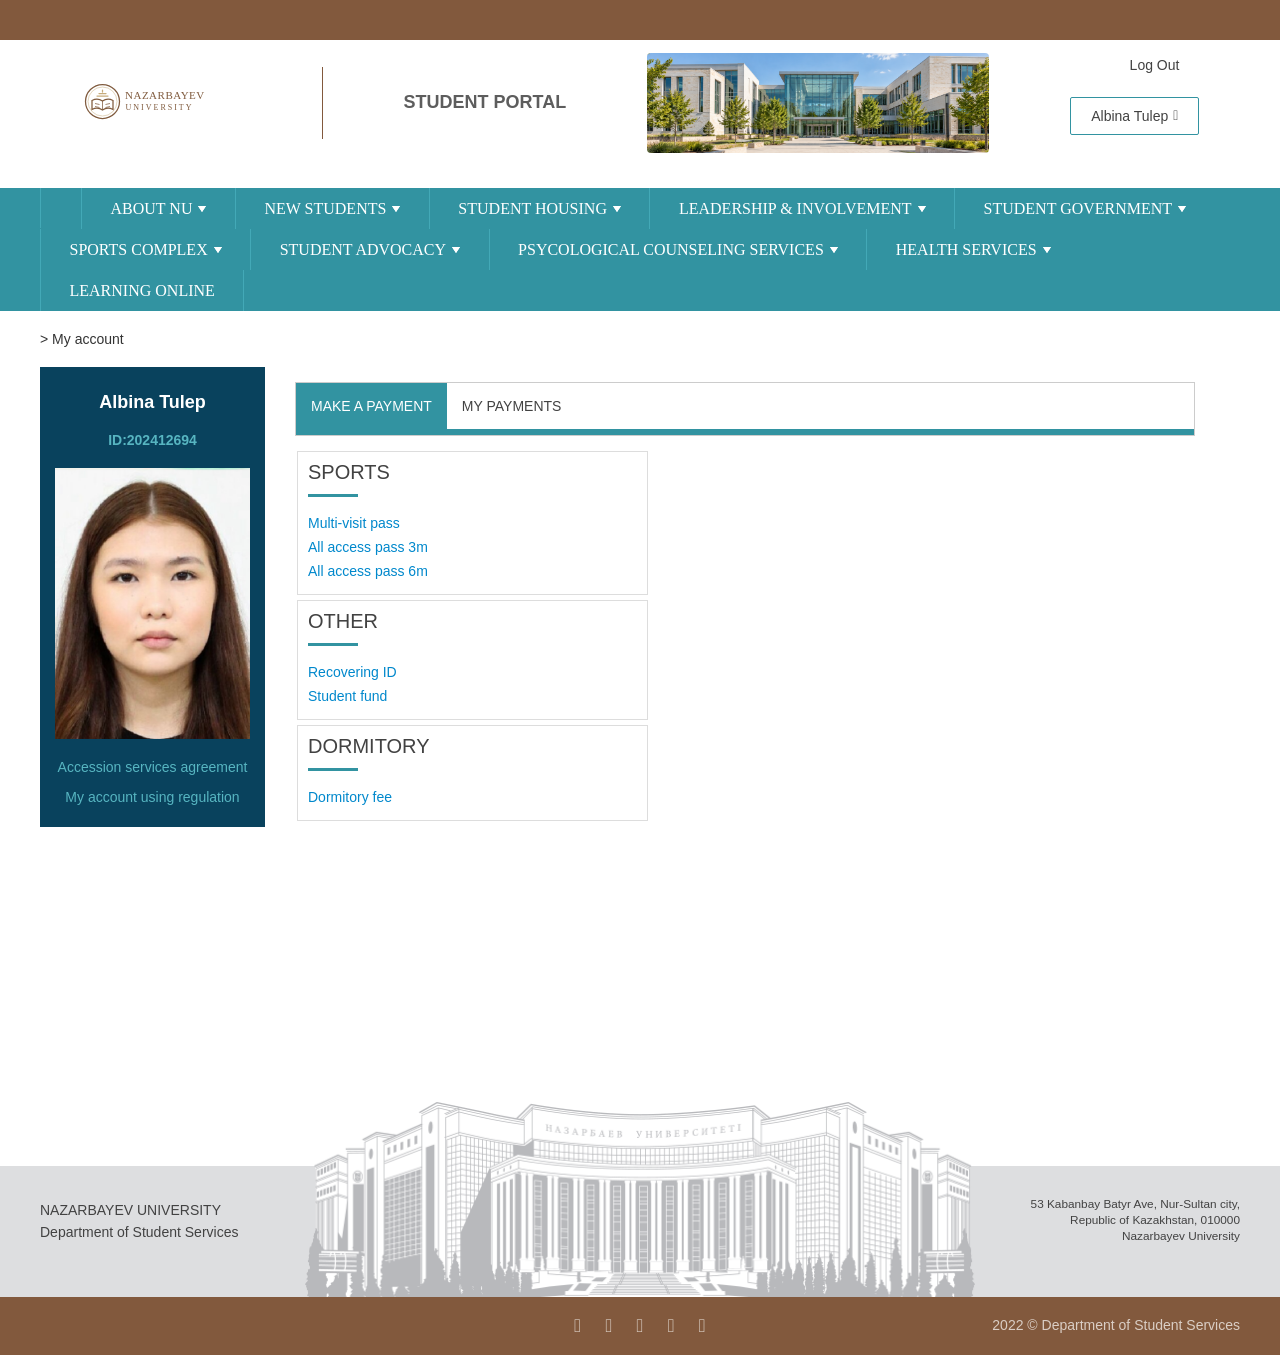
==== commit 6a200727: "Replace broken header images with local demo assets" ====
--- a/My account.html
+++ b/My account.html
@@ -175,10 +175,7 @@
 
 <div class="header__logo-nu">
                 <a class="header__link" rel="noopener" target="_blank" href="https://nu.edu.kz/">
-                    <picture>
-                        <source srcset="/wps/contenthandler/dav/themelist/student.theme.adaptive-test-version-v/img/svg-nu-logo.svg" type="image/svg+xml">
-                        <img class="header__image img__logo-nu" srcset="/wps/contenthandler/dav/themelist/student.theme.adaptive-test-version-v/img/nu-logo.png" alt="Nazarbayev University" title="Nazarbayev University">
-                    </picture>
+                    <img class="header__image img__logo-nu" src="./My account_files/demo-university-logo.svg" width="160" height="45" alt="Nazarbayev University" title="Nazarbayev University — demo emblem">
                 </a>
             </div>
             <div class="header__logos-delimiter"></div>
@@ -192,10 +189,7 @@
             </div>
 
             <div class="header__img-nu">
-                <picture>
-                    <source srcset="/wps/contenthandler/dav/themelist/student.theme.adaptive-test-version-v/img/nu_build.svg" type="image/svg+xml">
-                    <img class="header__image img__build" srcset="/wps/contenthandler/dav/themelist/student.theme.adaptive-test-version-v/img/nu_build.png" alt="Nazarbayev University" title="Nazarbayev University">
-                </picture>
+                <img class="header__image img__build" src="./My account_files/demo-campus.png" width="342" height="100" style="width:100%;height:100px;object-fit:cover;border-radius:4px;display:block" alt="Illustration of a fictional university campus" title="Demo campus image">
             </div><div class="header__profile-nu">
 			<span class="header__log-out">
             <a href="https://my.nu.edu.kz/wps/myportal/student/!ut/p/b1/[base64]!!/dl4/d5/L3dDb1ZJQSEhL3dPb0JKTnNBLzRIeWlELVVJV0dFIS90M1RISnh0S2phUS8xMjEzNS9sbw!!/">Log Out</a>
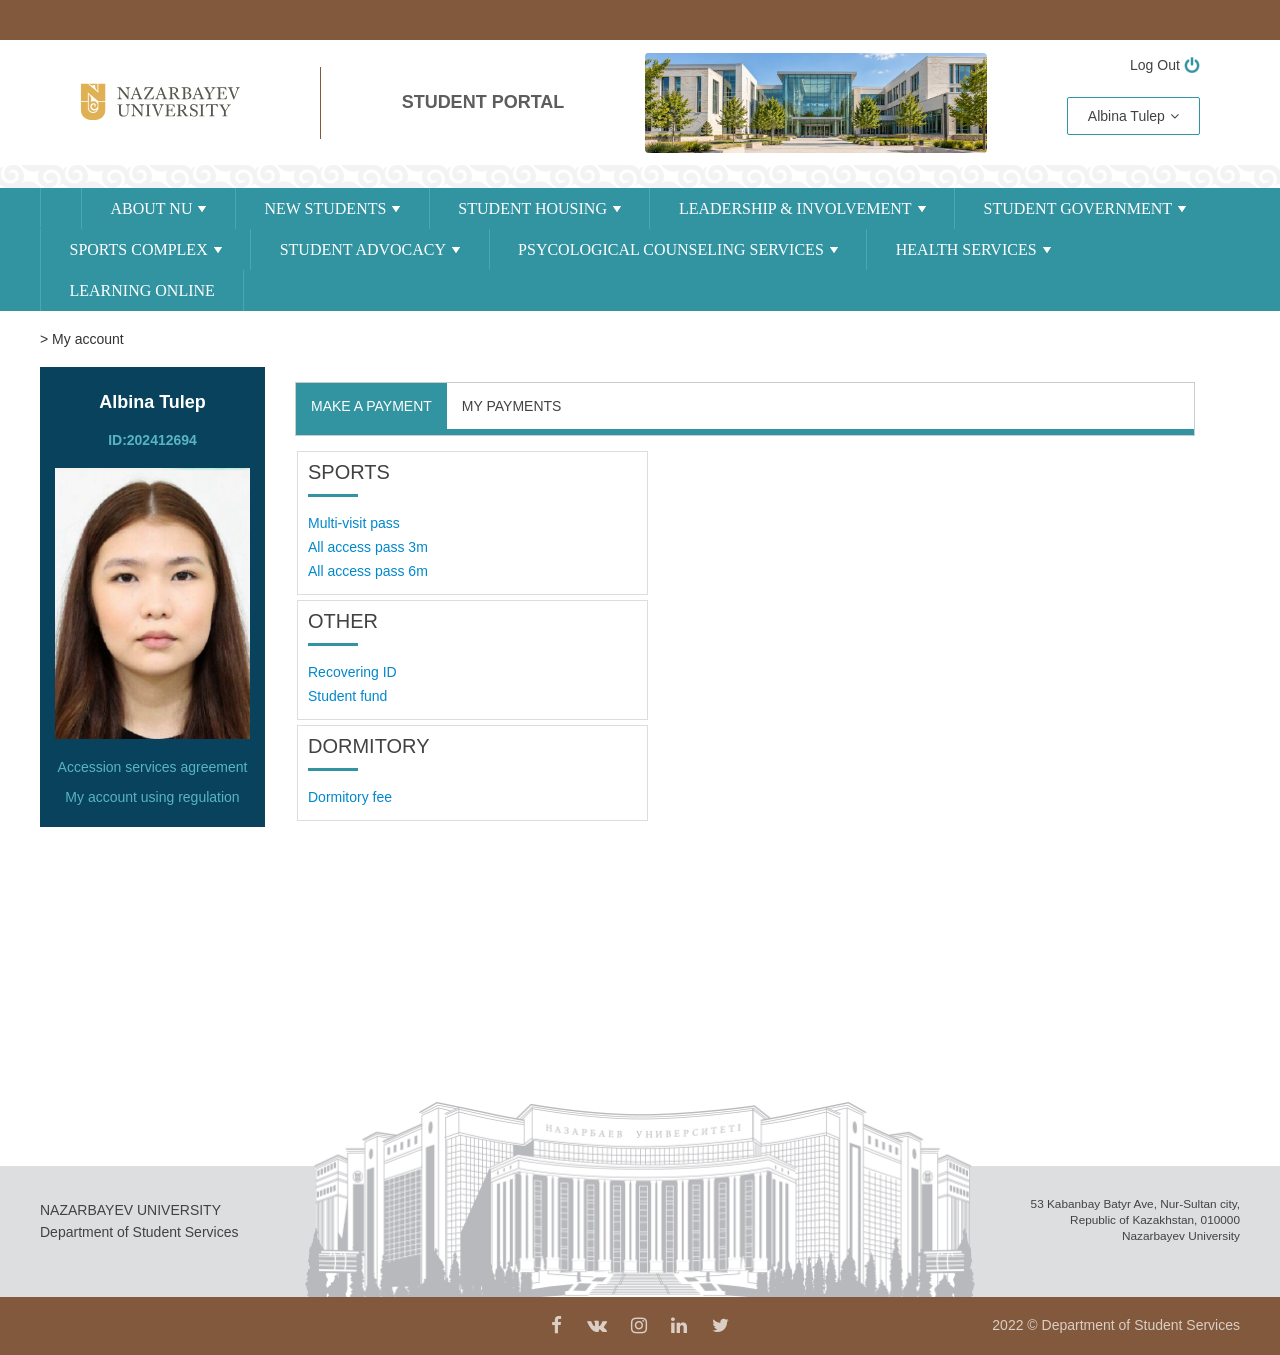
==== commit f2a929c9: "Restore portal logo and mobile header and footer icons" ====
--- a/My account.html
+++ b/My account.html
@@ -175,7 +175,7 @@
 
 <div class="header__logo-nu">
                 <a class="header__link" rel="noopener" target="_blank" href="https://nu.edu.kz/">
-                    <img class="header__image img__logo-nu" src="./My account_files/demo-university-logo.svg" width="160" height="45" alt="Nazarbayev University" title="Nazarbayev University — demo emblem">
+                    <img class="header__image img__logo-nu" src="./My account_files/img/nu-logo.svg" width="160" height="45" alt="Nazarbayev University" title="Nazarbayev University">
                 </a>
             </div>
             <div class="header__logos-delimiter"></div>
@@ -240,7 +240,7 @@
 	<nav class="nav" role="navigation">	   
 		
 
- <button class="btn__first" data-toggle="collapse-headermenu" data-target=".sm-mint.collapse" data-text="Collapse" onclick="myFunction()" id="collapse-headermenu" aria-expanded="false">
+ <button class="btn__first" data-toggle="collapse-headermenu" data-target=".sm-mint.collapse" data-text="Collapse" id="collapse-headermenu" aria-expanded="false">
 <i class="fa fa-bars"></i>
 <i class="fa fa-times"></i>
 <span class="title-menu">Menu</span>
@@ -1364,10 +1364,10 @@
 
 
           <div class="footer__collapse">
-               <button class="btn btn-block btn__first" data-toggle="collapse-footermenu" data-target=".block.collapse" data-text="Collapse" onclick="myFunction()" id="collapse-footermenu" aria-expanded="false">
+               <button class="btn btn-block btn__first" data-toggle="collapse-footermenu" data-target=".block.collapse" data-text="Collapse" id="collapse-footermenu" aria-expanded="false">
                     Contacts
-                    <i data-toggle="collapse-footermenu" data-target=".block.collapse" data-text="Collapse" onclick="myFunction()" class="fa fa-chevron-down"></i>
-                    <i data-toggle="collapse-footermenu" data-target=".block.collapse" data-text="Collapse" onclick="myFunction()" class="fa fa-chevron-up"></i>
+                    <i data-toggle="collapse-footermenu" data-target=".block.collapse" data-text="Collapse" class="fa fa-chevron-down"></i>
+                    <i data-toggle="collapse-footermenu" data-target=".block.collapse" data-text="Collapse" class="fa fa-chevron-up"></i>
                 </button>
 
                 <div class="footer__header view-port block collapse">
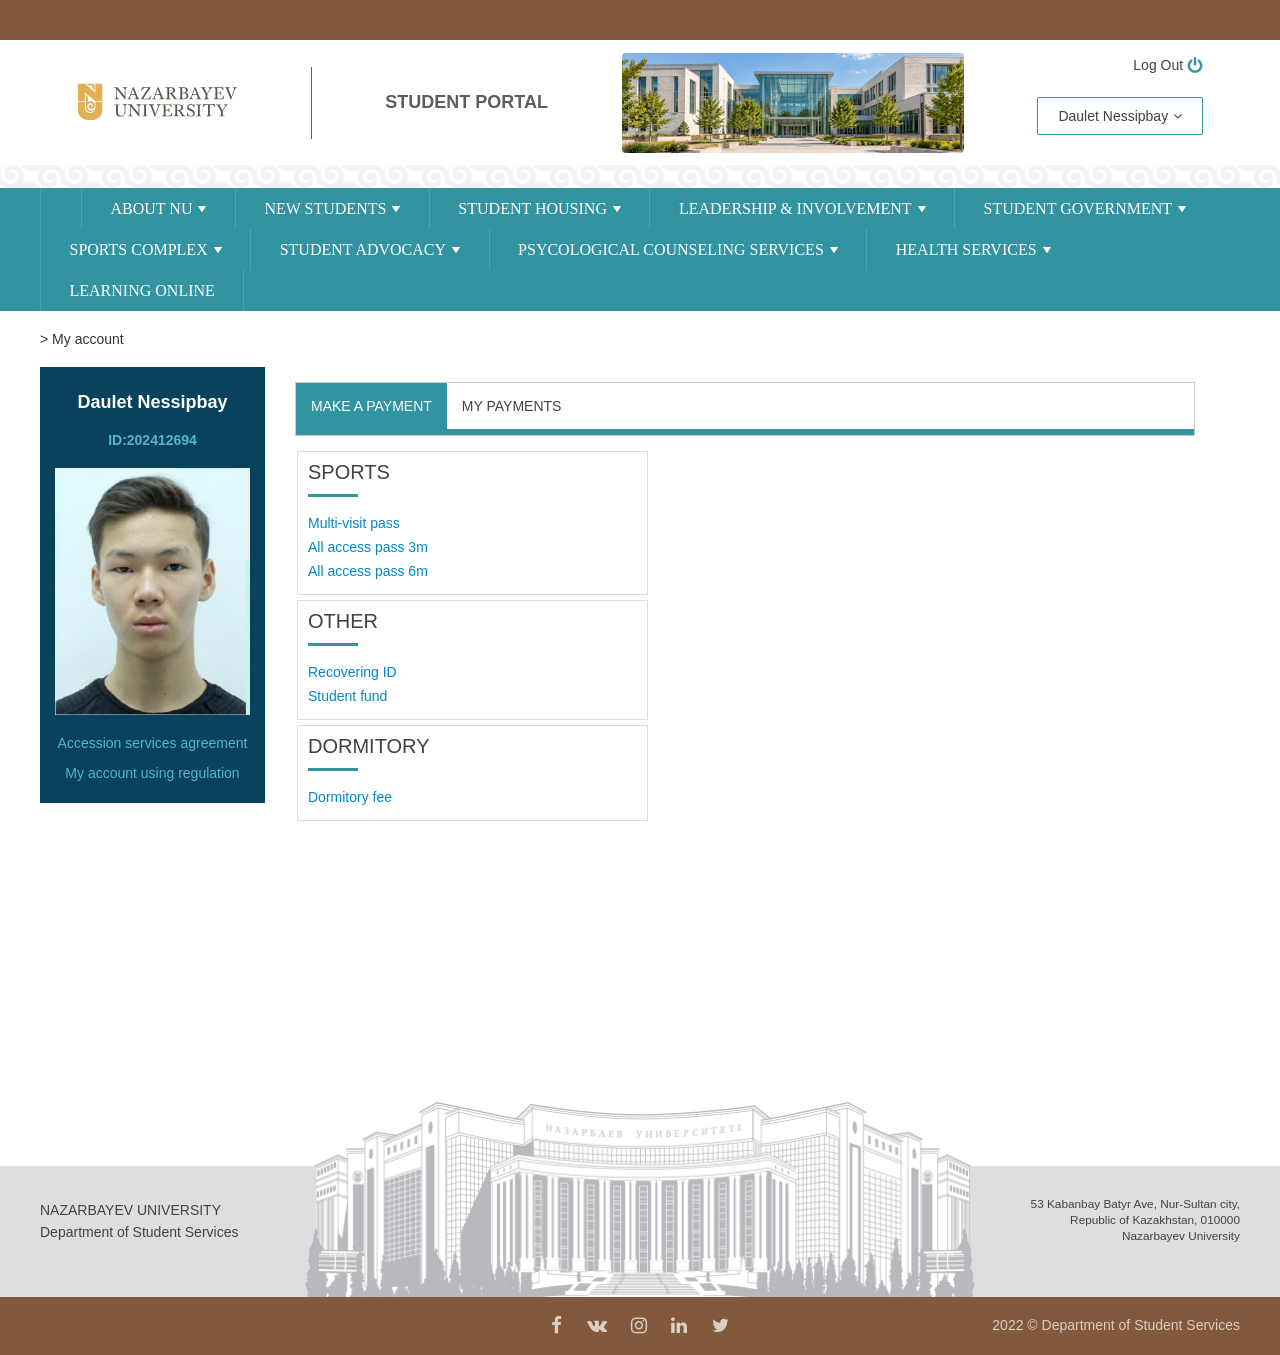
==== commit 0627f4d9: "Update profile name to Daulet Nessipbay and replace photo" ====
--- a/My account.html
+++ b/My account.html
@@ -200,7 +200,7 @@
 
 <span class="df fj-sb">
 	
-		Albina Tulep
+		Daulet Nessipbay
 	
 
 <i class="fa fa-angle-down ml5"></i>
@@ -208,7 +208,7 @@
 
 	<!-- <script type="text/javascript">
 		$(document).ready(function(){
-			var user_fullname = "[Albina Tulep]";
+			var user_fullname = "[Daulet Nessipbay]";
 			document.getElementById("user_fullname").innerHTML = user_fullname.substr(1).slice(0, -1);
 		});
 	</script>
@@ -1173,10 +1173,10 @@
 		
 		   <div class="photo photo__bg">
                 <div class="user user__center">
-					<h3 class="user__name">Albina Tulep</h3>
+					<h3 class="user__name">Daulet Nessipbay</h3>
                     <div class="user__id">ID:202412694</div>
                 </div>
-                <img class="photo__img" src="[data-uri]">
+                <img class="photo__img" src="[data-uri]">
                 <div class="user user__center">
 					<p class="linkP user__link" style="text-align: center; color: #57b5c1" onclick="document.getElementById('agreementDoc').style.display = 'block';">Accession services agreement
 					</p><p class="linkP user__link" style="text-align: center; color: #57b5c1" onclick="document.getElementById('regulationDoc').style.display = 'block';">My account using regulation
@@ -1261,7 +1261,7 @@
     <script type="text/javascript">
         var basePath = "/my-main-web/";
         var portalUserUID = '202412694';
-        var portalUserName = 'Albina Tulep';
+        var portalUserName = 'Daulet Nessipbay';
         var alfaBankUrl = '';
         var paymentType = '';
         var running_mode = 'prod';
@@ -1412,7 +1412,7 @@
 <script type="text/javascript">
 (function(){
 	ibmCfg.controllers = {rendering: null,navigation: null,dnd: null};
-	ibmCfg.userName = "[Albina Tulep]";
+	ibmCfg.userName = "[Daulet Nessipbay]";
 	dojo.mixin(ibmCfg.themeConfig, {editModeJSURL: "/portal_dojo/v1.4.3/com/ibm/themes/PageBuilder2/theme.edit.js",themeUniqueName: "ZJ_2OQEAB1A0OVN80QI9U85UJ0O11",skinRootURI: stripTrailingSlash("/wps/mycontenthandler/student/!ut/p/digest!hjSALJ7MVOo1CfhueoVEUA/dav/fs-type1/skins"),themeRootURI: stripTrailingSlash("/wps/mycontenthandler/student/!ut/p/digest!hjSALJ7MVOo1CfhueoVEUA/dav/fs-type1/themes/student.theme.adaptive-test-version-inner-ppages/"),commonResourcesRootURI: stripTrailingSlash("/wps/mycontenthandler/student/!ut/p/digest!hjSALJ7MVOo1CfhueoVEUA/dav/fs-type1/common-resources"),isRTL: false,handleBrowserResize: "null",isPageRenderModeCSA: false,navHiddenMetadata: ["com.ibm.portal.rendertype","param.sharing.scope","com.ibm.portal.Hidden","com.ibm.portal.cp.tagging.isTaggingDisabled","com.ibm.portal.cp.rating.isRatingDisabled","com.ibm.portal.theme.template.file.name.html","com.ibm.portal.layout.template.ref","com.ibm.portal.static.page.file.name.html"],portletOverridePageTitle: "My account",currentContentNodeOID: "Z6_2OQEAB1A0GS340A51PPRV120K4",contextMenus: {}});
 	var portalContext = "/wps",contextRegExp = new RegExp("^" + portalContext),locale = "en",formattedLocale = locale.replace(/_/, "-").replace(/iw/, "he").toLowerCase(),contentHandlerURI = "/wps/mycontenthandler/student/!ut/p/digest!KZ78xySuSDNSwPTjf3mbcg/",contentHandlerURIPublic = "/wps/contenthandler/student/!ut/p/digest!KZ78xySuSDNSwPTjf3mbcg/";
 	dojo.mixin(ibmCfg.enablerConfig, {"com.ibm.mashups.proxy.url" : "/wps/proxy","com.ibm.mashups.contextroot" : "/wps","com.ibm.mashups.productname" : "IBM WebSphere Portal","com.ibm.mashups.contenthandler.private": contentHandlerURI.replace(contextRegExp, ""),"com.ibm.mashups.contenthandler.public": contentHandlerURIPublic.replace(contextRegExp, ""),anonymousUser: false,"com.ibm.mashups.anonymous.mode" : "false",locale: formattedLocale,"displayLocale": formattedLocale,sessionId: "GfKVCoU-P4OTfZ8vcxERj4D",fontSizeEnlarged: (function(){var localePref = formattedLocale.substr(0,2);return localePref=="zh"||localePref=="ja"||localePref=="ko";})(),extensions: [],"serviceDocumentUrl":"/wps/mycontenthandler/student/!ut/p/digest!KZ78xySuSDNSwPTjf3mbcg/model/service-document",user:"202412694"});
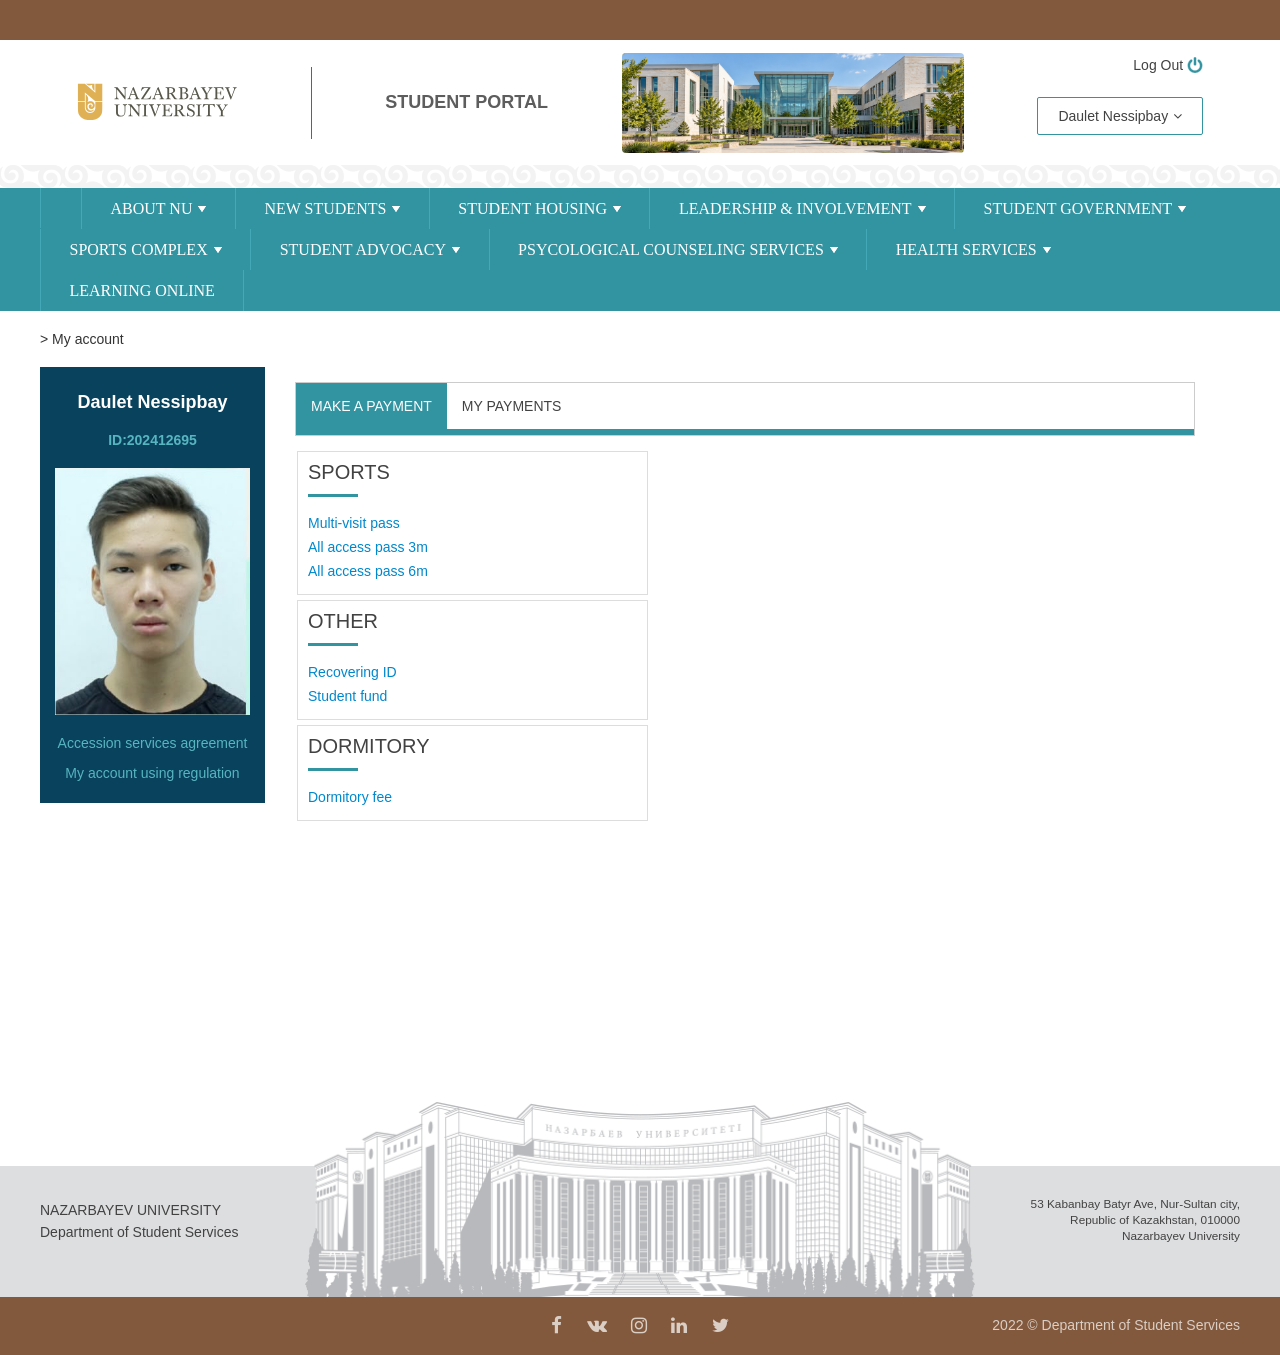
==== commit 63de42c0: "push" ====
--- a/My account.html
+++ b/My account.html
@@ -1174,7 +1174,7 @@
 		   <div class="photo photo__bg">
                 <div class="user user__center">
 					<h3 class="user__name">Daulet Nessipbay</h3>
-                    <div class="user__id">ID:202412694</div>
+                    <div class="user__id">ID:202412695</div>
                 </div>
                 <img class="photo__img" src="[data-uri]">
                 <div class="user user__center">
@@ -1260,7 +1260,7 @@
     <title>My account</title>
     <script type="text/javascript">
         var basePath = "/my-main-web/";
-        var portalUserUID = '202412694';
+        var portalUserUID = '202412695';
         var portalUserName = 'Daulet Nessipbay';
         var alfaBankUrl = '';
         var paymentType = '';
@@ -1415,8 +1415,8 @@
 	ibmCfg.userName = "[Daulet Nessipbay]";
 	dojo.mixin(ibmCfg.themeConfig, {editModeJSURL: "/portal_dojo/v1.4.3/com/ibm/themes/PageBuilder2/theme.edit.js",themeUniqueName: "ZJ_2OQEAB1A0OVN80QI9U85UJ0O11",skinRootURI: stripTrailingSlash("/wps/mycontenthandler/student/!ut/p/digest!hjSALJ7MVOo1CfhueoVEUA/dav/fs-type1/skins"),themeRootURI: stripTrailingSlash("/wps/mycontenthandler/student/!ut/p/digest!hjSALJ7MVOo1CfhueoVEUA/dav/fs-type1/themes/student.theme.adaptive-test-version-inner-ppages/"),commonResourcesRootURI: stripTrailingSlash("/wps/mycontenthandler/student/!ut/p/digest!hjSALJ7MVOo1CfhueoVEUA/dav/fs-type1/common-resources"),isRTL: false,handleBrowserResize: "null",isPageRenderModeCSA: false,navHiddenMetadata: ["com.ibm.portal.rendertype","param.sharing.scope","com.ibm.portal.Hidden","com.ibm.portal.cp.tagging.isTaggingDisabled","com.ibm.portal.cp.rating.isRatingDisabled","com.ibm.portal.theme.template.file.name.html","com.ibm.portal.layout.template.ref","com.ibm.portal.static.page.file.name.html"],portletOverridePageTitle: "My account",currentContentNodeOID: "Z6_2OQEAB1A0GS340A51PPRV120K4",contextMenus: {}});
 	var portalContext = "/wps",contextRegExp = new RegExp("^" + portalContext),locale = "en",formattedLocale = locale.replace(/_/, "-").replace(/iw/, "he").toLowerCase(),contentHandlerURI = "/wps/mycontenthandler/student/!ut/p/digest!KZ78xySuSDNSwPTjf3mbcg/",contentHandlerURIPublic = "/wps/contenthandler/student/!ut/p/digest!KZ78xySuSDNSwPTjf3mbcg/";
-	dojo.mixin(ibmCfg.enablerConfig, {"com.ibm.mashups.proxy.url" : "/wps/proxy","com.ibm.mashups.contextroot" : "/wps","com.ibm.mashups.productname" : "IBM WebSphere Portal","com.ibm.mashups.contenthandler.private": contentHandlerURI.replace(contextRegExp, ""),"com.ibm.mashups.contenthandler.public": contentHandlerURIPublic.replace(contextRegExp, ""),anonymousUser: false,"com.ibm.mashups.anonymous.mode" : "false",locale: formattedLocale,"displayLocale": formattedLocale,sessionId: "GfKVCoU-P4OTfZ8vcxERj4D",fontSizeEnlarged: (function(){var localePref = formattedLocale.substr(0,2);return localePref=="zh"||localePref=="ja"||localePref=="ko";})(),extensions: [],"serviceDocumentUrl":"/wps/mycontenthandler/student/!ut/p/digest!KZ78xySuSDNSwPTjf3mbcg/model/service-document",user:"202412694"});
-	dojo.mixin(ibmCfg.portalConfig, {portalURI: "/wps/myportal",locale: locale,contentHandlerURI: contentHandlerURI,themeRootURI:  "/PageBuilder2/themes/html/PageBuilder2",parentPageID: "Z6_2OQEAB1A0GL160AKJQ5F7920L6",currentPageOID: "Z6_2OQEAB1A0GS340A51PPRV120K4",bootstrapState: "&lt;?xml version=\&#034;1.0\&#034; encoding=\&#034;UTF-8\&#034;?&gt;&lt;root xmlns=\&#034;http://www.ibm.com/xmlns/prod/websphere/portal/v6.1/portal-state\&#034; session=\&#034;233319503\&#034;&gt;&lt;state type=\&#034;navigational\&#034;&gt;&lt;selection selection-node=\&#034;Z6_2OQEAB1A0GS340A51PPRV120K4\&#034;&gt;&lt;mapping src=\&#034;Z6_000000000000000000000000A0\&#034; dst=\&#034;Z6_2OQEAB1A0GVN80QI9UOS8N20G1\&#034;/&gt;&lt;mapping src=\&#034;Z6_2OQEAB1A0GL160AKJQ5F7920L6\&#034; dst=\&#034;Z6_2OQEAB1A0GS340A51PPRV120K4\&#034;/&gt;&lt;mapping src=\&#034;Z6_2OQEAB1A0GVN80QI9UOS8N20G1\&#034; dst=\&#034;Z6_2OQEAB1A0OU4A0QIPV3BSE1081\&#034;/&gt;&lt;mapping src=\&#034;Z6_2OQEAB1A0OU4A0QIPV3BSE1081\&#034; dst=\&#034;Z6_2OQEAB1A0GS340A51PPRV120K4\&#034;/&gt;&lt;/selection&gt;&lt;expansions&gt;&lt;node id=\&#034;Z6_2OQEAB1A0GL160AKJQ5F7920D4\&#034;/&gt;&lt;node id=\&#034;Z6_000000000000000000000000A0\&#034;/&gt;&lt;node id=\&#034;Z6_2OQEAB1A0GL160AKJQ5F7920L6\&#034;/&gt;&lt;/expansions&gt;&lt;theme-template&gt;Home&lt;/theme-template&gt;&lt;/state&gt;&lt;/root&gt;".replace(/&lt;/gm, "<").replace(/&gt;/gm, ">").replace(/&amp;/gm, "&").replace(/&#039;/gm, "\'").replace(/&#034;/gm, "\""),currentUser: "202412694",currentUserOID: "Z9eAeN9E23QS653D0JMOC4JOEJM46GPCCMM072RO0JMCCMPCC3HH6I1EAJROC53",isUserLoggedIn: true,aggregatedStyle: "null",  wcmPageMetadata: {contentRoot: "null",sharingScope: "null"}});})();
+	dojo.mixin(ibmCfg.enablerConfig, {"com.ibm.mashups.proxy.url" : "/wps/proxy","com.ibm.mashups.contextroot" : "/wps","com.ibm.mashups.productname" : "IBM WebSphere Portal","com.ibm.mashups.contenthandler.private": contentHandlerURI.replace(contextRegExp, ""),"com.ibm.mashups.contenthandler.public": contentHandlerURIPublic.replace(contextRegExp, ""),anonymousUser: false,"com.ibm.mashups.anonymous.mode" : "false",locale: formattedLocale,"displayLocale": formattedLocale,sessionId: "GfKVCoU-P4OTfZ8vcxERj4D",fontSizeEnlarged: (function(){var localePref = formattedLocale.substr(0,2);return localePref=="zh"||localePref=="ja"||localePref=="ko";})(),extensions: [],"serviceDocumentUrl":"/wps/mycontenthandler/student/!ut/p/digest!KZ78xySuSDNSwPTjf3mbcg/model/service-document",user:"202412695"});
+	dojo.mixin(ibmCfg.portalConfig, {portalURI: "/wps/myportal",locale: locale,contentHandlerURI: contentHandlerURI,themeRootURI:  "/PageBuilder2/themes/html/PageBuilder2",parentPageID: "Z6_2OQEAB1A0GL160AKJQ5F7920L6",currentPageOID: "Z6_2OQEAB1A0GS340A51PPRV120K4",bootstrapState: "&lt;?xml version=\&#034;1.0\&#034; encoding=\&#034;UTF-8\&#034;?&gt;&lt;root xmlns=\&#034;http://www.ibm.com/xmlns/prod/websphere/portal/v6.1/portal-state\&#034; session=\&#034;233319503\&#034;&gt;&lt;state type=\&#034;navigational\&#034;&gt;&lt;selection selection-node=\&#034;Z6_2OQEAB1A0GS340A51PPRV120K4\&#034;&gt;&lt;mapping src=\&#034;Z6_000000000000000000000000A0\&#034; dst=\&#034;Z6_2OQEAB1A0GVN80QI9UOS8N20G1\&#034;/&gt;&lt;mapping src=\&#034;Z6_2OQEAB1A0GL160AKJQ5F7920L6\&#034; dst=\&#034;Z6_2OQEAB1A0GS340A51PPRV120K4\&#034;/&gt;&lt;mapping src=\&#034;Z6_2OQEAB1A0GVN80QI9UOS8N20G1\&#034; dst=\&#034;Z6_2OQEAB1A0OU4A0QIPV3BSE1081\&#034;/&gt;&lt;mapping src=\&#034;Z6_2OQEAB1A0OU4A0QIPV3BSE1081\&#034; dst=\&#034;Z6_2OQEAB1A0GS340A51PPRV120K4\&#034;/&gt;&lt;/selection&gt;&lt;expansions&gt;&lt;node id=\&#034;Z6_2OQEAB1A0GL160AKJQ5F7920D4\&#034;/&gt;&lt;node id=\&#034;Z6_000000000000000000000000A0\&#034;/&gt;&lt;node id=\&#034;Z6_2OQEAB1A0GL160AKJQ5F7920L6\&#034;/&gt;&lt;/expansions&gt;&lt;theme-template&gt;Home&lt;/theme-template&gt;&lt;/state&gt;&lt;/root&gt;".replace(/&lt;/gm, "<").replace(/&gt;/gm, ">").replace(/&amp;/gm, "&").replace(/&#039;/gm, "\'").replace(/&#034;/gm, "\""),currentUser: "202412695",currentUserOID: "Z9eAeN9E23QS653D0JMOC4JOEJM46GPCCMM072RO0JMCCMPCC3HH6I1EAJROC53",isUserLoggedIn: true,aggregatedStyle: "null",  wcmPageMetadata: {contentRoot: "null",sharingScope: "null"}});})();
 </script>
 <script type="text/javascript">
 
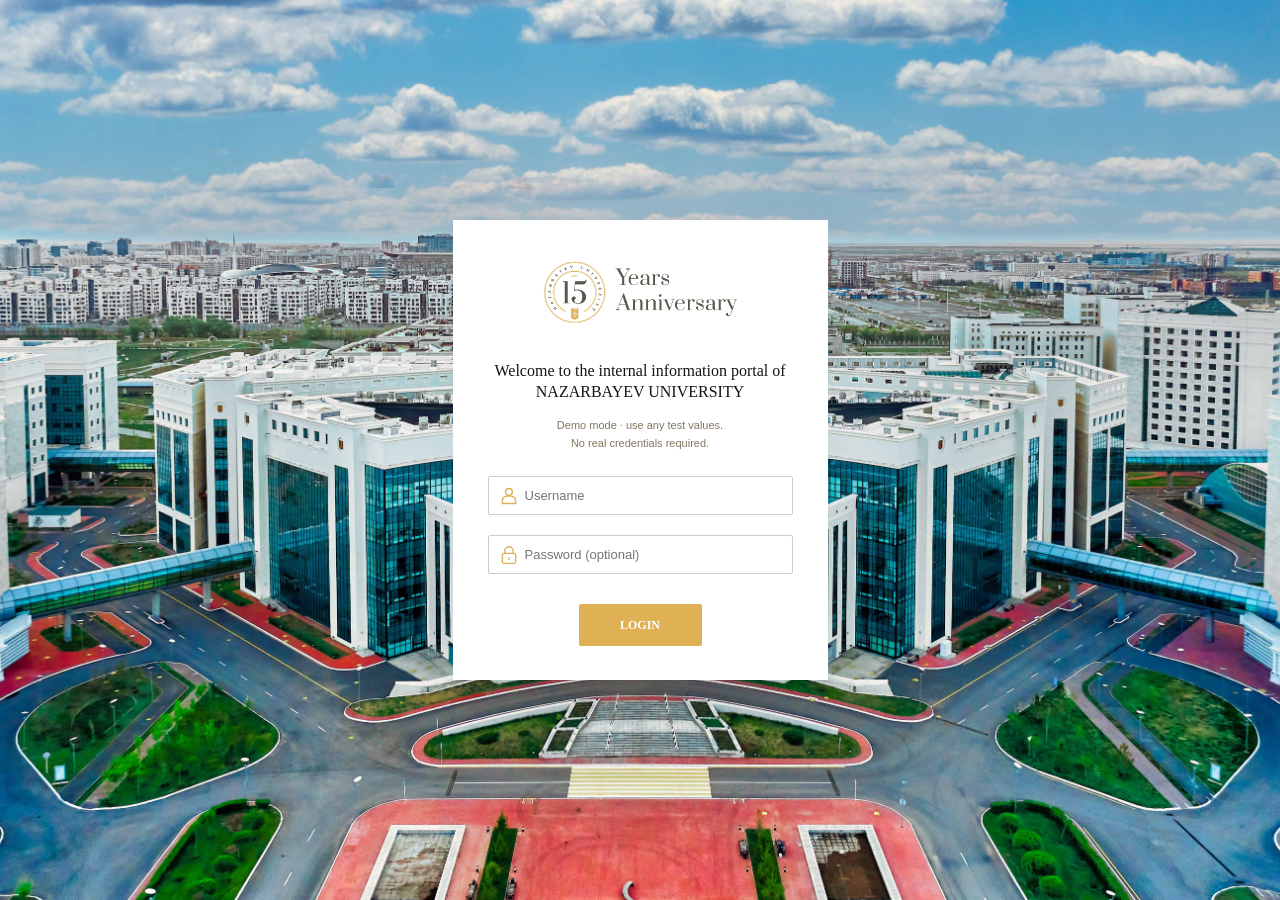
==== commit 423378b2: "Add browser-only demo login and logout without backend requests" ====
--- a/My account.html
+++ b/My account.html
@@ -1,177 +1,32 @@
 <!DOCTYPE html>
-<!-- saved from url=(0328)https://my.nu.edu.kz/wps/myportal/student/!ut/p/b1/[base64]/dl4/d5/L2dJQSEvUUt3QS80SmtFL1o2XzJPUUVBQjFBMEdTMzQwQTUxUFBSVjEyMEs0/ -->
-<html xmlns="http://www.w3.org/1999/xhtml" lang="ru" xml:lang="ru" class="dj_webkit dj_chrome dj_contentbox x-strict"><head><meta http-equiv="Content-Type" content="text/html; charset=UTF-8"><style>body {transition: opacity ease-in 0.2s; } 
-body[unresolved] {opacity: 0; display: block; overflow: hidden; position: relative; } 
+
+<html data-demo-page="account" xmlns="http://www.w3.org/1999/xhtml" lang="en" xml:lang="en" class="dj_webkit dj_chrome dj_contentbox x-strict"><head><meta charset="utf-8"><meta http-equiv="Content-Security-Policy" content="default-src 'self'; script-src 'self'; style-src 'self' 'unsafe-inline'; img-src 'self' data:; font-src 'self'; connect-src 'none'; frame-src 'none'; object-src 'none'; form-action 'none'; base-uri 'none'">
+<link rel="icon" href="./My account_files/img/nu-logo.svg" type="image/svg+xml">
+<link rel="stylesheet" href="./assets/demo.css">
+<script defer src="./assets/demo-session.js"></script>
+<script defer src="./assets/demo-account.js"></script>
+<meta http-equiv="Content-Type" content="text/html; charset=UTF-8"><style>body {transition: opacity ease-in 0.2s; }
+body[unresolved] {opacity: 0; display: block; overflow: hidden; position: relative; }
 </style><style type="text/css">.tippy-iOS{cursor:pointer!important}.tippy-notransition{transition:none!important}.tippy-popper{-webkit-perspective:700px;perspective:700px;z-index:9999;outline:0;transition-timing-function:cubic-bezier(.165,.84,.44,1);pointer-events:none;line-height:1.4;max-width:calc(100% - 10px)}.tippy-popper[x-placement^=top] .tippy-backdrop{border-radius:40% 40% 0 0}.tippy-popper[x-placement^=top] .tippy-roundarrow{bottom:-8px;-webkit-transform-origin:50% 0;transform-origin:50% 0}.tippy-popper[x-placement^=top] .tippy-roundarrow svg{position:absolute;left:0;-webkit-transform:rotate(180deg);transform:rotate(180deg)}.tippy-popper[x-placement^=top] .tippy-arrow{border-top:8px solid #333;border-right:8px solid transparent;border-left:8px solid transparent;bottom:-7px;margin:0 6px;-webkit-transform-origin:50% 0;transform-origin:50% 0}.tippy-popper[x-placement^=top] .tippy-backdrop{-webkit-transform-origin:0 25%;transform-origin:0 25%}.tippy-popper[x-placement^=top] .tippy-backdrop[data-state=visible]{-webkit-transform:scale(1) translate(-50%,-55%);transform:scale(1) translate(-50%,-55%)}.tippy-popper[x-placement^=top] .tippy-backdrop[data-state=hidden]{-webkit-transform:scale(.2) translate(-50%,-45%);transform:scale(.2) translate(-50%,-45%);opacity:0}.tippy-popper[x-placement^=top] [data-animation=shift-toward][data-state=visible]{-webkit-transform:translateY(-10px);transform:translateY(-10px)}.tippy-popper[x-placement^=top] [data-animation=shift-toward][data-state=hidden]{opacity:0;-webkit-transform:translateY(-20px);transform:translateY(-20px)}.tippy-popper[x-placement^=top] [data-animation=perspective]{-webkit-transform-origin:bottom;transform-origin:bottom}.tippy-popper[x-placement^=top] [data-animation=perspective][data-state=visible]{-webkit-transform:translateY(-10px) rotateX(0);transform:translateY(-10px) rotateX(0)}.tippy-popper[x-placement^=top] [data-animation=perspective][data-state=hidden]{opacity:0;-webkit-transform:translateY(0) rotateX(60deg);transform:translateY(0) rotateX(60deg)}.tippy-popper[x-placement^=top] [data-animation=fade][data-state=visible]{-webkit-transform:translateY(-10px);transform:translateY(-10px)}.tippy-popper[x-placement^=top] [data-animation=fade][data-state=hidden]{opacity:0;-webkit-transform:translateY(-10px);transform:translateY(-10px)}.tippy-popper[x-placement^=top] [data-animation=shift-away][data-state=visible]{-webkit-transform:translateY(-10px);transform:translateY(-10px)}.tippy-popper[x-placement^=top] [data-animation=shift-away][data-state=hidden]{opacity:0;-webkit-transform:translateY(0);transform:translateY(0)}.tippy-popper[x-placement^=top] [data-animation=scale][data-state=visible]{-webkit-transform:translateY(-10px) scale(1);transform:translateY(-10px) scale(1)}.tippy-popper[x-placement^=top] [data-animation=scale][data-state=hidden]{opacity:0;-webkit-transform:translateY(0) scale(.5);transform:translateY(0) scale(.5)}.tippy-popper[x-placement^=bottom] .tippy-backdrop{border-radius:0 0 30% 30%}.tippy-popper[x-placement^=bottom] .tippy-roundarrow{top:-8px;-webkit-transform-origin:50% 100%;transform-origin:50% 100%}.tippy-popper[x-placement^=bottom] .tippy-roundarrow svg{position:absolute;left:0;-webkit-transform:rotate(0);transform:rotate(0)}.tippy-popper[x-placement^=bottom] .tippy-arrow{border-bottom:8px solid #333;border-right:8px solid transparent;border-left:8px solid transparent;top:-7px;margin:0 6px;-webkit-transform-origin:50% 100%;transform-origin:50% 100%}.tippy-popper[x-placement^=bottom] .tippy-backdrop{-webkit-transform-origin:0 -50%;transform-origin:0 -50%}.tippy-popper[x-placement^=bottom] .tippy-backdrop[data-state=visible]{-webkit-transform:scale(1) translate(-50%,-45%);transform:scale(1) translate(-50%,-45%)}.tippy-popper[x-placement^=bottom] .tippy-backdrop[data-state=hidden]{-webkit-transform:scale(.2) translate(-50%);transform:scale(.2) translate(-50%);opacity:0}.tippy-popper[x-placement^=bottom] [data-animation=shift-toward][data-state=visible]{-webkit-transform:translateY(10px);transform:translateY(10px)}.tippy-popper[x-placement^=bottom] [data-animation=shift-toward][data-state=hidden]{opacity:0;-webkit-transform:translateY(20px);transform:translateY(20px)}.tippy-popper[x-placement^=bottom] [data-animation=perspective]{-webkit-transform-origin:top;transform-origin:top}.tippy-popper[x-placement^=bottom] [data-animation=perspective][data-state=visible]{-webkit-transform:translateY(10px) rotateX(0);transform:translateY(10px) rotateX(0)}.tippy-popper[x-placement^=bottom] [data-animation=perspective][data-state=hidden]{opacity:0;-webkit-transform:translateY(0) rotateX(-60deg);transform:translateY(0) rotateX(-60deg)}.tippy-popper[x-placement^=bottom] [data-animation=fade][data-state=visible]{-webkit-transform:translateY(10px);transform:translateY(10px)}.tippy-popper[x-placement^=bottom] [data-animation=fade][data-state=hidden]{opacity:0;-webkit-transform:translateY(10px);transform:translateY(10px)}.tippy-popper[x-placement^=bottom] [data-animation=shift-away][data-state=visible]{-webkit-transform:translateY(10px);transform:translateY(10px)}.tippy-popper[x-placement^=bottom] [data-animation=shift-away][data-state=hidden]{opacity:0;-webkit-transform:translateY(0);transform:translateY(0)}.tippy-popper[x-placement^=bottom] [data-animation=scale][data-state=visible]{-webkit-transform:translateY(10px) scale(1);transform:translateY(10px) scale(1)}.tippy-popper[x-placement^=bottom] [data-animation=scale][data-state=hidden]{opacity:0;-webkit-transform:translateY(0) scale(.5);transform:translateY(0) scale(.5)}.tippy-popper[x-placement^=left] .tippy-backdrop{border-radius:50% 0 0 50%}.tippy-popper[x-placement^=left] .tippy-roundarrow{right:-16px;-webkit-transform-origin:33.33333333% 50%;transform-origin:33.33333333% 50%}.tippy-popper[x-placement^=left] .tippy-roundarrow svg{position:absolute;left:0;-webkit-transform:rotate(90deg);transform:rotate(90deg)}.tippy-popper[x-placement^=left] .tippy-arrow{border-left:8px solid #333;border-top:8px solid transparent;border-bottom:8px solid transparent;right:-7px;margin:3px 0;-webkit-transform-origin:0 50%;transform-origin:0 50%}.tippy-popper[x-placement^=left] .tippy-backdrop{-webkit-transform-origin:50% 0;transform-origin:50% 0}.tippy-popper[x-placement^=left] .tippy-backdrop[data-state=visible]{-webkit-transform:scale(1) translate(-50%,-50%);transform:scale(1) translate(-50%,-50%)}.tippy-popper[x-placement^=left] .tippy-backdrop[data-state=hidden]{-webkit-transform:scale(.2) translate(-75%,-50%);transform:scale(.2) translate(-75%,-50%);opacity:0}.tippy-popper[x-placement^=left] [data-animation=shift-toward][data-state=visible]{-webkit-transform:translateX(-10px);transform:translateX(-10px)}.tippy-popper[x-placement^=left] [data-animation=shift-toward][data-state=hidden]{opacity:0;-webkit-transform:translateX(-20px);transform:translateX(-20px)}.tippy-popper[x-placement^=left] [data-animation=perspective]{-webkit-transform-origin:right;transform-origin:right}.tippy-popper[x-placement^=left] [data-animation=perspective][data-state=visible]{-webkit-transform:translateX(-10px) rotateY(0);transform:translateX(-10px) rotateY(0)}.tippy-popper[x-placement^=left] [data-animation=perspective][data-state=hidden]{opacity:0;-webkit-transform:translateX(0) rotateY(-60deg);transform:translateX(0) rotateY(-60deg)}.tippy-popper[x-placement^=left] [data-animation=fade][data-state=visible]{-webkit-transform:translateX(-10px);transform:translateX(-10px)}.tippy-popper[x-placement^=left] [data-animation=fade][data-state=hidden]{opacity:0;-webkit-transform:translateX(-10px);transform:translateX(-10px)}.tippy-popper[x-placement^=left] [data-animation=shift-away][data-state=visible]{-webkit-transform:translateX(-10px);transform:translateX(-10px)}.tippy-popper[x-placement^=left] [data-animation=shift-away][data-state=hidden]{opacity:0;-webkit-transform:translateX(0);transform:translateX(0)}.tippy-popper[x-placement^=left] [data-animation=scale][data-state=visible]{-webkit-transform:translateX(-10px) scale(1);transform:translateX(-10px) scale(1)}.tippy-popper[x-placement^=left] [data-animation=scale][data-state=hidden]{opacity:0;-webkit-transform:translateX(0) scale(.5);transform:translateX(0) scale(.5)}.tippy-popper[x-placement^=right] .tippy-backdrop{border-radius:0 50% 50% 0}.tippy-popper[x-placement^=right] .tippy-roundarrow{left:-16px;-webkit-transform-origin:66.66666666% 50%;transform-origin:66.66666666% 50%}.tippy-popper[x-placement^=right] .tippy-roundarrow svg{position:absolute;left:0;-webkit-transform:rotate(-90deg);transform:rotate(-90deg)}.tippy-popper[x-placement^=right] .tippy-arrow{border-right:8px solid #333;border-top:8px solid transparent;border-bottom:8px solid transparent;left:-7px;margin:3px 0;-webkit-transform-origin:100% 50%;transform-origin:100% 50%}.tippy-popper[x-placement^=right] .tippy-backdrop{-webkit-transform-origin:-50% 0;transform-origin:-50% 0}.tippy-popper[x-placement^=right] .tippy-backdrop[data-state=visible]{-webkit-transform:scale(1) translate(-50%,-50%);transform:scale(1) translate(-50%,-50%)}.tippy-popper[x-placement^=right] .tippy-backdrop[data-state=hidden]{-webkit-transform:scale(.2) translate(-25%,-50%);transform:scale(.2) translate(-25%,-50%);opacity:0}.tippy-popper[x-placement^=right] [data-animation=shift-toward][data-state=visible]{-webkit-transform:translateX(10px);transform:translateX(10px)}.tippy-popper[x-placement^=right] [data-animation=shift-toward][data-state=hidden]{opacity:0;-webkit-transform:translateX(20px);transform:translateX(20px)}.tippy-popper[x-placement^=right] [data-animation=perspective]{-webkit-transform-origin:left;transform-origin:left}.tippy-popper[x-placement^=right] [data-animation=perspective][data-state=visible]{-webkit-transform:translateX(10px) rotateY(0);transform:translateX(10px) rotateY(0)}.tippy-popper[x-placement^=right] [data-animation=perspective][data-state=hidden]{opacity:0;-webkit-transform:translateX(0) rotateY(60deg);transform:translateX(0) rotateY(60deg)}.tippy-popper[x-placement^=right] [data-animation=fade][data-state=visible]{-webkit-transform:translateX(10px);transform:translateX(10px)}.tippy-popper[x-placement^=right] [data-animation=fade][data-state=hidden]{opacity:0;-webkit-transform:translateX(10px);transform:translateX(10px)}.tippy-popper[x-placement^=right] [data-animation=shift-away][data-state=visible]{-webkit-transform:translateX(10px);transform:translateX(10px)}.tippy-popper[x-placement^=right] [data-animation=shift-away][data-state=hidden]{opacity:0;-webkit-transform:translateX(0);transform:translateX(0)}.tippy-popper[x-placement^=right] [data-animation=scale][data-state=visible]{-webkit-transform:translateX(10px) scale(1);transform:translateX(10px) scale(1)}.tippy-popper[x-placement^=right] [data-animation=scale][data-state=hidden]{opacity:0;-webkit-transform:translateX(0) scale(.5);transform:translateX(0) scale(.5)}.tippy-tooltip{position:relative;color:#fff;border-radius:4px;font-size:.9rem;padding:.3rem .6rem;max-width:350px;text-align:center;will-change:transform;-webkit-font-smoothing:antialiased;-moz-osx-font-smoothing:grayscale;background-color:#333}.tippy-tooltip[data-size=small]{padding:.2rem .4rem;font-size:.75rem}.tippy-tooltip[data-size=large]{padding:.4rem .8rem;font-size:1rem}.tippy-tooltip[data-animatefill]{overflow:hidden;background-color:transparent}.tippy-tooltip[data-interactive],.tippy-tooltip[data-interactive] path{pointer-events:auto}.tippy-tooltip[data-inertia][data-state=visible]{transition-timing-function:cubic-bezier(.54,1.5,.38,1.11)}.tippy-tooltip[data-inertia][data-state=hidden]{transition-timing-function:ease}.tippy-arrow,.tippy-roundarrow{position:absolute;width:0;height:0}.tippy-roundarrow{width:24px;height:8px;fill:#333;pointer-events:none}.tippy-backdrop{position:absolute;will-change:transform;background-color:#333;border-radius:50%;width:calc(110% + 2rem);left:50%;top:50%;z-index:-1;transition:all cubic-bezier(.46,.1,.52,.98);-webkit-backface-visibility:hidden;backface-visibility:hidden}.tippy-backdrop:after{content:"";float:left;padding-top:100%}.tippy-backdrop+.tippy-content{transition-property:opacity;will-change:opacity}.tippy-backdrop+.tippy-content[data-state=visible]{opacity:1}.tippy-backdrop+.tippy-content[data-state=hidden]{opacity:0}</style>
-	
-	<meta http-equiv="X-UA-Compatible" content="IE=edge">
-	<meta name="viewport" content="width=device-width, initial-scale=1, shrink-to-fit=no">
-	<!--[if IE 7]>
-
-<script type="text/javascript">document.getElementsByTagName("html")[0].className+=" lotusui_ie lotusui_ie7";</script>
-<![endif]--> 
-<!--[if IE 8]>
-<script type="text/javascript">document.getElementsByTagName("html")[0].className+=" lotusui_ie8";</script>
-<![endif]-->
-
+
+    <meta http-equiv="X-UA-Compatible" content="IE=edge">
+    <meta name="viewport" content="width=device-width, initial-scale=1, shrink-to-fit=no">
 
 <title>My account</title>
 
-<link id="com.ibm.lotus.NavStateUrl" rel="alternate" href="https://my.nu.edu.kz/wps/myportal/student/!ut/p/b1/[base64]!!/dl4/d5/L2dJQSEvUUt3QS80SmtFL1o2XzJPUUVBQjFBMEdTMzQwQTUxUFBSVjEyMEs0/">
-<link rel="bookmark" title="My account" href="https://my.nu.edu.kz/wps/myportal/student/!ut/p/b1/[base64]!!/dl4/d5/L2dJQSEvUUt3QS80SmtFL1o2XzJPUUVBQjFBMEdTMzQwQTUxUFBSVjEyMEs0/" hreflang="en">
-
-<link rel="schema.PORTAL_CP" href="http://www.ibm.com/xmlns/prod/websphere/portal/v7.0/portal-contextual-portal">
-<link href="https://my.nu.edu.kz/wps/mycontenthandler/student/!ut/p/digest!hjSALJ7MVOo1CfhueoVEUA/dav/fs-type1/themes/student.theme.adaptive-test-version-inner-ppages/images/favicon.ico" rel="shortcut icon" type="image/x-icon">
-<link rel="search" title="WebSphere Portal Tagging Search Service" href="https://my.nu.edu.kz/wps/mycontenthandler/student/!ut/p/digest!8xXFcGnWYfsTfwm06w6iig/tos/search?osbu=com.ibm.wps.cp.tagging.xml.opensearch.resources.TaggingSearch&amp;ossn=short-name&amp;osic16=%2Fwps%2Fmycontenthandler%2Fstudent%2F!ut%2Fp%2Fdigest!hjSALJ7MVOo1CfhueoVEUA%2Fdav%2Ffs-type1%2Fthemes%2Fstudent.theme.adaptive-test-version-inner-ppages%2Fimages%2Ffavicon.ico&amp;osde=description" type="application/opensearchdescription+xml"><!--<link rel="stylesheet" href="/wps/contenthandler/dav/themelist/student.theme.adaptive-test-version-v/css/reset.css"  type="text/css" />-->
-<!--<link rel="stylesheet" href="/wps/contenthandler/dav/themelist/student.theme.adaptive-test-version-v/css/main.css" type="text/css" />-->
-<!--<link rel="stylesheet" href="/wps/contenthandler/dav/themelist/student.theme.adaptive-test-version-v/css/inner.css" type="text/css" />-->
-<!--<link rel="stylesheet" href="/wps/contenthandler/dav/themelist/student.theme.adaptive-test-version-v/css/skins.css" type="text/css" />-->
 <link rel="stylesheet" href="./My account_files/bundle.min.css" type="text/css">
-<!--<link rel="stylesheet" href="/wps/contenthandler/dav/themelist/student.theme.adaptive-test-version-v/css/sm-core-css.css" type="text/css" />-->
-<!--<link rel="stylesheet" href="/wps/contenthandler/dav/themelist/student.theme.main.2/css/slider.css" type="text/css" />--Ð®
-<!--<link rel="stylesheet" href="/wps/contenthandler/dav/themelist/student.theme.main.2/css/mainnav.css" type="text/css" />-->
-
-
-<!--<link href='https://fonts.googleapis.com/css?family=PT+Sans:400,700,400italic,700italic&subset=latin,cyrillic-ext' rel='stylesheet' type='text/css'>-->
-<link href="./My account_files/css" rel="stylesheet">
-<link href="./My account_files/css(1)" rel="stylesheet"> 
-<!--[if IE]> <link href="/wps/contenthandler/dav/themelist/nu.main.theme/css/ie.css" rel="stylesheet" type="text/css"> <![endif]-->
-
-
-<link rel="stylesheet alternate edit_mode" href="./My account_files/portal_editmode_widgets.css" type="text/css">
+
 <link rel="stylesheet" href="./My account_files/widgets_combined.css" type="text/css">
-<!--<script type="text/javascript" src="/wps/contenthandler/dav/themelist/student.theme.main/js/jquery-1.5.1.min.js"></script>
-<script type="text/javascript" src="/wps/contenthandler/dav/themelist/student.theme.main/js/jquery.orbit-1.2.3.min.js"></script>-->
-<!--
-<script type="text/javascript" src="/wps/contenthandler/dav/themelist/student.theme.main/js/nav.js"></script>
-<script type="text/javascript" src="/wps/contenthandler/dav/themelist/student.theme.main/js/qlinks.js"></script
--->
-
-<!--[if IE]>
-			     <style type="text/css">
-			         .timer { display: none !important; }
-			         div.caption { background:transparent; filter:progid:DXImageTransform.Microsoft.gradient(startColorstr=#99000000,endColorstr=#99000000);zoom: 1; }
-			    </style>
-			<![endif]-->
-
-<!-- Run the plugin --><!--<script type="text/javascript">
-			$(document).ready(function(){  
-				$().jetmenu();
-			});
-		</script>
-
-<script type="text/javascript">
-     $(window).load(function() {
-         $('#featured').orbit({
-              bullets: true
-         });
-     });
-</script>
--->
-
-
-<script type="text/javascript" async="" src="./My account_files/js"></script><script type="text/javascript">
-var djConfig = {parseOnLoad: false, locale: 'en'.replace(/_/, '-').replace(/iw/, 'he').toLowerCase(), baseUrl: "/portal_dojo/v1.4.3/dojo/"};
-</script>
-<script type="text/javascript" src="./My account_files/dojo.js"></script>
-<script type="text/javascript" src="./My account_files/OpenAjaxManagedHub-all.js"></script>
-
-<script type="text/javascript">//<![CDATA[
-var style = dojo.isIE ? "<style>.ibmLayoutContainersHidden{position:absolute;top:-9999px;z-index=-1;}</style>" :
-			"<style>.ibmLayoutContainersHidden{opacity:0;height:0;max-height:0;}</style>";
-document.write(style);
-//]]>
-</script><style>.ibmLayoutContainersHidden{opacity:0;height:0;max-height:0;}</style>
-<!--
-<script type='text/javascript'>
-(function(){ var widget_id = 'Sp2bOvEcJY';var d=document;var w=window;function l(){
-var s = document.createElement('script'); s.type = 'text/javascript'; s.async = true; s.src = '//code.jivosite.com/script/widget/'+widget_id; var ss = document.getElementsByTagName('script')[0]; ss.parentNode.insertBefore(s, ss);}if(d.readyState=='complete'){l();}else{if(w.attachEvent){w.attachEvent('onload',l);}else{w.addEventListener('load',l,false);}}})();
-</script>
--->
- 
- 
-    <script src="./My account_files/jquery.js"></script>
+
+<style>.ibmLayoutContainersHidden{opacity:0;height:0;max-height:0;}</style>
+
     <link rel="stylesheet" href="./My account_files/light.css">
-	<!--<link rel="stylesheet" type="text/css" href="/wps/contenthandler/dav/themelist/student.theme.adaptive-test-version-v/css/slider-pro.min.css" media="screen" />
-    <script type="text/javascript" src="/wps/contenthandler/dav/themelist/student.theme.adaptive-test-version-v/js/jquery.sliderPro.min.js"></script>
-    <link rel="stylesheet" href="/wps/contenthandler/dav/themelist/student.theme.adaptive-test-version-v/css/owl.carousel.min.css">
-    <link rel="stylesheet" href="/wps/contenthandler/dav/themelist/student.theme.adaptive-test-version-v/css/owl.theme.default.min.css">
-    <script src="/wps/contenthandler/dav/themelist/student.theme.adaptive-test-version-v/js/owl.carousel.js"></script>
-
-    <script type="text/javascript">
-        $(document).ready(function($) {
-            $('#example2').sliderPro({
-                width: 1200,
-                height: 300,
-                visibleSize: '100%',
-                forceSize: 'fullWidth',
-                autoSlideSize: false
-            });
-
-            // instantiate fancybox when a link is clicked
-            $(".slider-pro").each(function() {
-                var slider = $(this);
-
-                slider.find(".sp-image").parent("a").on("click", function(event) {
-                    event.preventDefault();
-
-                    if (slider.hasClass("sp-swiping") === false) {
-                        var sliderInstance = slider.data("sliderPro"),
-                            isAutoplay = sliderInstance.settings.autoplay;
-
-                        $.fancybox.open(slider.find(".sp-image").parent("a"), {
-                            index: $(this).parents(".sp-slide").index(),
-                            afterShow: function() {
-                                if (isAutoplay === true) {
-                                    sliderInstance.settings.autoplay = false;
-                                    sliderInstance.stopAutoplay();
-                                }
-                            },
-                            afterClose: function() {
-                                if (isAutoplay === true) {
-                                    sliderInstance.settings.autoplay = true;
-                                    sliderInstance.startAutoplay();
-                                }
-                            }
-
-                        });
-                    }
-                });
-            });
-        });
-
-    </script>
--->
-<!-- Global site tag (gtag.js) - Google Analytics -->
-<script async="" src="./My account_files/js(1)"></script>
-<script>
-  window.dataLayer = window.dataLayer || [];
-  function gtag(){dataLayer.push(arguments);}
-  gtag('js', new Date());
-
-  gtag('config', 'UA-13233132-3');
-</script><!-- rendering is delegated to the specified href for each locale --><script type="text/javascript">
-	dojo.addOnLoad(function(){
-		com.ibm.pb.themes.commonInit({
-			setWindowTitle:false, // title is set by the head dynamic content spot
-			useNavigationController: true,
-			useRenderingController: true,
-			useDNDController: true,
-			initLiveTextService: true,
-			lazyLoadModeWidgets: true,
-			navPrimingContainers: ["selectionPathPrimer","topNavLinks","navTabsRoot"],
-			customInit: com.ibm.themes.PageBuilder2.init
-		});
-		dojo.publish("com.ibm.portal.theme.portlet_ready");	// notifies ASA that portlet IDs are ready to be found in the DOM
-	});
-</script>
-<script type="text/javascript" src="./My account_files/Main.js"></script><script type="text/javascript" src="./My account_files/BaseController.js"></script><script type="text/javascript" src="./My account_files/ServiceType.js"></script><script type="text/javascript" src="./My account_files/ServiceInfo.js"></script><script type="text/javascript" src="./My account_files/AvailableServiceType.js"></script><script type="text/javascript" src="./My account_files/Payments.js"></script><script type="text/javascript" src="./My account_files/UserInfo.js"></script><script type="text/javascript" src="./My account_files/Notification.js"></script><script type="text/javascript" src="./My account_files/Account.js"></script><script type="text/javascript" src="./My account_files/Semester.js"></script><script type="text/javascript" src="./My account_files/Index.js"></script><script type="text/javascript" src="./My account_files/Services.js"></script><script type="text/javascript" src="./My account_files/ServiceDetails.js"></script><script type="text/javascript" src="./My account_files/Agreement.js"></script><script type="text/javascript" src="./My account_files/PaymentConfirm.js"></script><script type="text/javascript" src="./My account_files/Menu.js"></script><script type="text/javascript" src="./My account_files/Account(1).js"></script><script type="text/javascript" src="./My account_files/Bill.js"></script><script type="text/javascript" src="./My account_files/Receipt.js"></script><script type="text/javascript" src="./My account_files/ReceiptEng.js"></script><script type="text/javascript" src="./My account_files/FilterPanel.js"></script><script type="text/javascript" src="./My account_files/Payment.js"></script><script type="text/javascript" src="./My account_files/UserPayments.js"></script><script type="text/javascript" src="./My account_files/BillPopup.js"></script><script type="text/javascript" src="./My account_files/PreviewInvoice.js"></script><script type="text/javascript" src="./My account_files/CancelledPopup.js"></script><script type="text/javascript" src="./My account_files/CancelledPayment.js"></script><script type="text/javascript" src="./My account_files/ReceiptPopupOther.js"></script><script type="text/javascript" src="./My account_files/ParkingPayment.js"></script><script type="text/javascript" src="./My account_files/ParkingPaymentPopup.js"></script><script type="text/javascript" src="./My account_files/ParamsBedSet.js"></script><script type="text/javascript" src="./My account_files/ParamsMonth.js"></script><script type="text/javascript" src="./My account_files/ParamsYear.js"></script><script type="text/javascript" src="./My account_files/ParamsMantia.js"></script><script type="text/javascript" src="./My account_files/ParamsRecovery.js"></script><script type="text/javascript" src="./My account_files/ParamsParking.js"></script><script type="text/javascript" src="./My account_files/ParamsMonthSport.js"></script><script type="text/javascript" src="./My account_files/ParamsBedding.js"></script><script type="text/javascript" src="./My account_files/ParamsMealPlan.js"></script><script type="text/javascript" src="./My account_files/ParamsDormitory.js"></script><script type="text/javascript" src="./My account_files/ParamsStudentFund.js"></script><script type="text/javascript" src="./My account_files/ParamsPrint.js"></script><script type="text/javascript" src="./My account_files/UserInfo(1).js"></script><script type="text/javascript" src="./My account_files/Notifications.js"></script><script type="text/javascript" src="./My account_files/Services(1).js"></script><script type="text/javascript" src="./My account_files/AvailableServices.js"></script><script type="text/javascript" src="./My account_files/Payments(1).js"></script><script type="text/javascript" src="./My account_files/ServicesParams.js"></script><script type="text/javascript" src="./My account_files/SimpleMonth.js"></script><script type="text/javascript" src="./My account_files/Semesters.js"></script><script type="text/javascript" src="./My account_files/widget.js"></script><link rel="stylesheet" href="./My account_files/styles.css" type="text/css"></head>
-<body onload="loadScript(&quot;https://widget.tiptoppay.kz/bundles/widget.js&quot;,function(){payment()});" class="x-body x-webkit x-chrome x-linux" id="ext-gen1018">
-
-	<div class="border-top"></div>
-	<header class="header view-port">
-		
-
+
+<link rel="stylesheet" href="./My account_files/styles.css" type="text/css"></head>
+<body class="x-body x-webkit x-chrome x-linux" id="ext-gen1018">
+
+    <div class="border-top"></div>
+    <header class="header view-port">
 
 <div class="header__logo-nu">
                 <a class="header__link" rel="noopener" target="_blank" href="https://nu.edu.kz/">
@@ -180,1188 +35,849 @@
             </div>
             <div class="header__logos-delimiter"></div>
             <div class="header__logo-su">
-                <a class="header__link header__column" rel="noopener" href="https://my.nu.edu.kz/wps/myportal/student">
-                     <!-- <picture>
-                        <source srcset="/wps/contenthandler/dav/themelist/student.theme.adaptive-test-version-v/img/logo-student.svg" type="image/svg+xml">
-                        <img class="header__image img__logo-su" srcset="/wps/contenthandler/dav/themelist/student.theme.adaptive-test-version-v/img/logo-student.png" alt="Nazarbayev University" title="Nazarbayev University">
-                    </picture>-->
+                <a class="header__link header__column" rel="noopener" href="#" data-demo-placeholder>
+
                     <h1 class="header__title">Student portal</h1>                </a>
             </div>
 
             <div class="header__img-nu">
                 <img class="header__image img__build" src="./My account_files/demo-campus.png" width="342" height="100" style="width:100%;height:100px;object-fit:cover;border-radius:4px;display:block" alt="Illustration of a fictional university campus" title="Demo campus image">
             </div><div class="header__profile-nu">
-			<span class="header__log-out">
-            <a href="https://my.nu.edu.kz/wps/myportal/student/!ut/p/b1/[base64]!!/dl4/d5/L3dDb1ZJQSEhL3dPb0JKTnNBLzRIeWlELVVJV0dFIS90M1RISnh0S2phUS8xMjEzNS9sbw!!/">Log Out</a>
+            <span class="header__log-out">
+            <a href="./Login.html" data-demo-logout>Log Out</a>
         </span>
-			<span class="header__nu_name" id="name-dropdown">
-				<a class="link-item" data-tippy="Click me for detail information" data-tippy-delay="50" data-tippy-arrow="true" data-tippy-animation="scale" data-tippy-theme="light" data-tippy-placement="bottom" data-tippy-hideonclick="false" href="https://my.nu.edu.kz/wps/myportal/student/!ut/p/b1/[base64]/dl4/d5/L2dJQSEvUUt3QS80SmtFL1o2XzJPUUVBQjFBMEdTMzQwQTUxUFBSVjEyMEs0/#">
-					<!--Log Out-->
+            <span class="header__nu_name" id="name-dropdown">
+                <a class="link-item" data-tippy="Click me for detail information" data-tippy-delay="50" data-tippy-arrow="true" data-tippy-animation="scale" data-tippy-theme="light" data-tippy-placement="bottom" data-tippy-hideonclick="false" href="#" data-demo-placeholder>
+
 
 <span class="df fj-sb">
-	
-		Daulet Nessipbay
-	
+
+        Daulet Nessipbay
+
 
 <i class="fa fa-angle-down ml5"></i>
 </span>
 
-	<!-- <script type="text/javascript">
-		$(document).ready(function(){
-			var user_fullname = "[Daulet Nessipbay]";
-			document.getElementById("user_fullname").innerHTML = user_fullname.substr(1).slice(0, -1);
-		});
-	</script>
-	<div id="user_fullname"></div> -->
-</a></span><a class="link-item" data-tippy="Click me for detail information" data-tippy-delay="50" data-tippy-arrow="true" data-tippy-animation="scale" data-tippy-theme="light" data-tippy-placement="bottom" data-tippy-hideonclick="false" href="https://my.nu.edu.kz/wps/myportal/student/!ut/p/b1/[base64]/dl4/d5/L2dJQSEvUUt3QS80SmtFL1o2XzJPUUVBQjFBMEdTMzQwQTUxUFBSVjEyMEs0/#">
-			</a><div class="header__dropdown" id="show-dropdown"><a class="link-item" data-tippy="Click me for detail information" data-tippy-delay="50" data-tippy-arrow="true" data-tippy-animation="scale" data-tippy-theme="light" data-tippy-placement="bottom" data-tippy-hideonclick="false" href="https://my.nu.edu.kz/wps/myportal/student/!ut/p/b1/[base64]/dl4/d5/L2dJQSEvUUt3QS80SmtFL1o2XzJPUUVBQjFBMEdTMzQwQTUxUFBSVjEyMEs0/#">
-				</a><div class="dropdown__triangle"><a class="link-item" data-tippy="Click me for detail information" data-tippy-delay="50" data-tippy-arrow="true" data-tippy-animation="scale" data-tippy-theme="light" data-tippy-placement="bottom" data-tippy-hideonclick="false" href="https://my.nu.edu.kz/wps/myportal/student/!ut/p/b1/[base64]/dl4/d5/L2dJQSEvUUt3QS80SmtFL1o2XzJPUUVBQjFBMEdTMzQwQTUxUFBSVjEyMEs0/#">
-					  
-
-</a><ul><a class="link-item" data-tippy="Click me for detail information" data-tippy-delay="50" data-tippy-arrow="true" data-tippy-animation="scale" data-tippy-theme="light" data-tippy-placement="bottom" data-tippy-hideonclick="false" href="https://my.nu.edu.kz/wps/myportal/student/!ut/p/b1/[base64]/dl4/d5/L2dJQSEvUUt3QS80SmtFL1o2XzJPUUVBQjFBMEdTMzQwQTUxUFBSVjEyMEs0/#">
-	</a><li><a class="link-item" data-tippy="Click me for detail information" data-tippy-delay="50" data-tippy-arrow="true" data-tippy-animation="scale" data-tippy-theme="light" data-tippy-placement="bottom" data-tippy-hideonclick="false" href="https://my.nu.edu.kz/wps/myportal/student/!ut/p/b1/[base64]/dl4/d5/L2dJQSEvUUt3QS80SmtFL1o2XzJPUUVBQjFBMEdTMzQwQTUxUFBSVjEyMEs0/#">
-		
-			</a><a href="https://my.nu.edu.kz/wps/myportal/student/!ut/p/b1/[base64]!!/dl4/d5/L3dJVkNvQSEhL3dQTUFCa0FFckFDUS80SmtHUW9RdHV5RSEvWjZfMk9RRUFCMUEwT1U0QTBRSVBWM0JTRTEwODEvWjdfMk9RRUFCMUEwT1U0QTBRSVBWM0JTRTEwTzQ!/"> My Page </a>
-		
-	</li>
-	<li>
-		
-			<a href="https://my.nu.edu.kz/wps/myportal/student/!ut/p/b1/[base64]!!/dl4/d5/L2dJQSEvUUt3QS80SmtFL1o2XzJPUUVBQjFBMEdTMzQwQTUxUFBSVjEyMEs0/"> My Account </a>
-		
-	</li>
-	
+
+</a></span><a class="link-item" data-tippy="Click me for detail information" data-tippy-delay="50" data-tippy-arrow="true" data-tippy-animation="scale" data-tippy-theme="light" data-tippy-placement="bottom" data-tippy-hideonclick="false" href="#" data-demo-placeholder>
+            </a><div class="header__dropdown" id="show-dropdown"><a class="link-item" data-tippy="Click me for detail information" data-tippy-delay="50" data-tippy-arrow="true" data-tippy-animation="scale" data-tippy-theme="light" data-tippy-placement="bottom" data-tippy-hideonclick="false" href="#" data-demo-placeholder>
+                </a><div class="dropdown__triangle"><a class="link-item" data-tippy="Click me for detail information" data-tippy-delay="50" data-tippy-arrow="true" data-tippy-animation="scale" data-tippy-theme="light" data-tippy-placement="bottom" data-tippy-hideonclick="false" href="#" data-demo-placeholder>
+
+
+</a><ul><a class="link-item" data-tippy="Click me for detail information" data-tippy-delay="50" data-tippy-arrow="true" data-tippy-animation="scale" data-tippy-theme="light" data-tippy-placement="bottom" data-tippy-hideonclick="false" href="#" data-demo-placeholder>
+    </a><li><a class="link-item" data-tippy="Click me for detail information" data-tippy-delay="50" data-tippy-arrow="true" data-tippy-animation="scale" data-tippy-theme="light" data-tippy-placement="bottom" data-tippy-hideonclick="false" href="#" data-demo-placeholder>
+
+            </a><a href="#" data-demo-placeholder> My Page </a>
+
+    </li>
+    <li>
+
+            <a href="#" data-demo-placeholder> My Account </a>
+
+    </li>
+
 </ul></div>
-			</div>
-		</div>
-
-	</header>
-	<div class="border-bottom"></div>
-
-	<nav class="nav" role="navigation">	   
-		
+            </div>
+        </div>
+
+    </header>
+    <div class="border-bottom"></div>
+
+    <nav class="nav" role="navigation">
+
 
  <button class="btn__first" data-toggle="collapse-headermenu" data-target=".sm-mint.collapse" data-text="Collapse" id="collapse-headermenu" aria-expanded="false">
 <i class="fa fa-bars"></i>
 <i class="fa fa-times"></i>
 <span class="title-menu">Menu</span>
-</button>    
-
-
-
-
-
-
-
-
-
-
-
-
-
-
-
-
-
-
-
-
-
+</button>
 
 <ul id="main-menu" class="view-port sm sm-mint collapse" data-smartmenus-id="17933667144633945">
 
-   		
-	
-    <li><a href="https://my.nu.edu.kz/wps/myportal/student/!ut/p/b1/[base64]!!/dl4/d5/L2dJQSEvUUt3QS80SmtFL1o2XzJPUUVBQjFBMEdWTjgwUUk5VU9TOE4yMEcx/">Home</a> </li>
-    
-    
-   		<li><a href="https://my.nu.edu.kz/wps/myportal/student/!ut/p/b1/[base64]!!/dl4/d5/L2dNQSEvUUd3Qy80SmtHWWhBIS9aNl8yT1FFQUIxQTBHVk44MFFJOVVPUzhOMjBHMS9aNl8yT1FFQUIxQTBPTFE3MFFJSEJENUM0MzBHMQ!!/" class="has-submenu" id="sm-17933667144633945-1" aria-haspopup="true" aria-controls="sm-17933667144633945-2" aria-expanded="false">About NU<span class="sub-arrow"></span></a>
-      			
-      			<ul class="dropdownm" id="sm-17933667144633945-2" role="group" aria-hidden="true" aria-labelledby="sm-17933667144633945-1" aria-expanded="false">
-      			<li class="test">
-      			
-      			      About NU
-      			      
-      			</li>  
-        
-        <li> 
-
-
-	<a href="https://my.nu.edu.kz/wps/myportal/student/!ut/p/b1/[base64]!!/dl4/d5/L2dPQSEvUU93Q2dBISEvNEprR1lobVlRQSEhL1o2XzJPUUVBQjFBMEdWTjgwUUk5VU9TOE4yMEcxL1o2XzJPUUVBQjFBME9MUTcwUUlIQkQ1QzQzMEcxL1o2XzJPUUVBQjFBME9MUTcwUUlIQkQ1QzQzMDg1/">History</a>
-
-
-				     
-
-
-		</li>
-        
-        <li> 
-
-
-	<a href="https://my.nu.edu.kz/wps/myportal/student/!ut/p/b1/[base64]!!/dl4/d5/L2dQQSEvd0RNQUJKQSEvNEprR1lobVlaaEUhL1o2XzJPUUVBQjFBMEdWTjgwUUk5VU9TOE4yMEcxL1o2XzJPUUVBQjFBME9MUTcwUUlIQkQ1QzQzMEcxL1o2XzJPUUVBQjFBME9MUTcwUUlIQkQ1QzQzMDg1L1o2XzJPUUVBQjFBME9MUTcwUUlIQkQ1QzQzMDQ2/">Administration</a>
-
-
-				     
-
-
-		</li>
-        
-        <li> 
-
-
-	<a href="https://my.nu.edu.kz/wps/myportal/student/!ut/p/b1/[base64]!!/dl4/d5/[base64]!!/">Department of Student Services</a>
-
-
-				     
-
-
-		</li>
-        
-        <li> 
-
-
-	<a href="https://my.nu.edu.kz/wps/myportal/student/!ut/p/b1/[base64]!!/dl4/d5/[base64]!!/">Campus Map</a>
-
-
-				     
-
-
-		</li>
-        
+    <li><a href="#" data-demo-placeholder>Home</a> </li>
+
+
+        <li><a href="#" data-demo-placeholder class="has-submenu" id="sm-17933667144633945-1" aria-haspopup="true" aria-controls="sm-17933667144633945-2" aria-expanded="false">About NU<span class="sub-arrow"></span></a>
+
+                <ul class="dropdownm" id="sm-17933667144633945-2" role="group" aria-hidden="true" aria-labelledby="sm-17933667144633945-1" aria-expanded="false">
+                <li class="test">
+
+                      About NU
+
+                </li>
+
+        <li>
+
+
+    <a href="#" data-demo-placeholder>History</a>
+
+        </li>
+
+        <li>
+
+
+    <a href="#" data-demo-placeholder>Administration</a>
+
+        </li>
+
+        <li>
+
+
+    <a href="#" data-demo-placeholder>Department of Student Services</a>
+
+        </li>
+
+        <li>
+
+
+    <a href="#" data-demo-placeholder>Campus Map</a>
+
+        </li>
+
       </ul>
     </li>
-    
-    
-   		<li><a href="https://my.nu.edu.kz/wps/myportal/student/!ut/p/b1/[base64]!!/dl4/d5/[base64]!/" class="has-submenu" id="sm-17933667144633945-3" aria-haspopup="true" aria-controls="sm-17933667144633945-4" aria-expanded="false">New Students<span class="sub-arrow"></span></a>
-      			
-      			<ul class="dropdownm" id="sm-17933667144633945-4" role="group" aria-hidden="true" aria-labelledby="sm-17933667144633945-3" aria-expanded="false">
-      			<li class="test">
-      			
-      			      New Students
-      			      
-      			</li>  
-        
-        <li> 
-
-
-	<a href="https://my.nu.edu.kz/wps/myportal/student/!ut/p/b1/[base64]!!/dl4/d5/[base64]/">Orientation Week</a>
-
-
-				     
-
-
-		</li>
-        
-        <li> 
-
-
-	<a href="https://my.nu.edu.kz/wps/myportal/student/!ut/p/b1/[base64]!!/dl4/d5/[base64]!!/">Student Handbook</a>
-
-
-				     
-
-
-		</li>
-        
-        <li> 
-
-
-	<a href="https://my.nu.edu.kz/wps/myportal/student/!ut/p/b1/[base64]!!/dl4/d5/[base64]!/" class="has-submenu" id="sm-17933667144633945-5" aria-haspopup="true" aria-controls="sm-17933667144633945-6" aria-expanded="false">Schools<span class="sub-arrow"></span></a>
-
-
-				    <ul class="dropdownm" id="sm-17933667144633945-6" role="group" aria-hidden="true" aria-labelledby="sm-17933667144633945-5" aria-expanded="false">
-									
-									<li> <a href="https://my.nu.edu.kz/wps/myportal/student/!ut/p/b1/[base64]!!/dl4/d5/[base64]/">Center for Preparatory Studies</a> </li>
-									
-									<li> <a href="https://my.nu.edu.kz/wps/myportal/student/!ut/p/b1/[base64]!!/dl4/d5/[base64]!!/">Graduate School of Business</a> </li>
-									
-									<li> <a href="https://my.nu.edu.kz/wps/myportal/student/!ut/p/b1/[base64]!!/dl4/d5/[base64]!!/">Graduate School of Education</a> </li>
-									
-									<li> <a href="https://my.nu.edu.kz/wps/myportal/student/!ut/p/b1/[base64]!!/dl4/d5/[base64]!/">Graduate School of Public Policy</a> </li>
-									
-									<li> <a href="https://my.nu.edu.kz/wps/myportal/student/!ut/p/b1/[base64]!!/dl4/d5/[base64]/">School of Engineering and Digital Science</a> </li>
-									
-									<li> <a href="https://my.nu.edu.kz/wps/myportal/student/!ut/p/b1/[base64]!!/dl4/d5/[base64]!!/">School of Medicine</a> </li>
-									
-									<li> <a href="https://my.nu.edu.kz/wps/myportal/student/!ut/p/b1/[base64]!!/dl4/d5/[base64]!!/">School of Mining and Geosciences</a> </li>
-									
-									<li> <a href="https://my.nu.edu.kz/wps/myportal/student/!ut/p/b1/[base64]!!/dl4/d5/[base64]!!/">School of Sciences and Humanities</a> </li>
-									
-								  </ul> 
-
-
-		</li>
-        
-        <li> 
-
-
-	<a href="https://my.nu.edu.kz/wps/myportal/student/!ut/p/b1/[base64]!!/dl4/d5/[base64]!/" class="has-submenu" id="sm-17933667144633945-7" aria-haspopup="true" aria-controls="sm-17933667144633945-8" aria-expanded="false">Useful Links<span class="sub-arrow"></span></a>
-
-
-				    <ul class="dropdownm" id="sm-17933667144633945-8" role="group" aria-hidden="true" aria-labelledby="sm-17933667144633945-7" aria-expanded="false">
-									
-									<li> <a href="https://my.nu.edu.kz/wps/myportal/student/!ut/p/b1/[base64]!!/dl4/d5/[base64]!/">IT Helpdesk</a> </li>
-									
-									<li> <a href="https://my.nu.edu.kz/wps/myportal/student/!ut/p/b1/[base64]!!/dl4/d5/[base64]/">Office of Registrar</a> </li>
-									
-									<li> <a href="https://my.nu.edu.kz/wps/myportal/student/!ut/p/b1/[base64]!!/dl4/d5/[base64]!/">Academic Advising Unit</a> </li>
-									
-									<li> <a href="https://my.nu.edu.kz/wps/myportal/student/!ut/p/b1/[base64]!!/dl4/d5/[base64]!/">Bursars Office</a> </li>
-									
-									<li> <a href="https://my.nu.edu.kz/wps/myportal/student/!ut/p/b1/[base64]!!/dl4/d5/[base64]/">Career and Advising Center</a> </li>
-									
-									<li> <a href="https://my.nu.edu.kz/wps/myportal/student/!ut/p/b1/[base64]!!/dl4/d5/[base64]/">NURIS</a> </li>
-									
-									<li> <a href="https://my.nu.edu.kz/wps/myportal/student/!ut/p/b1/[base64]!!/dl4/d5/[base64]!!/">Library</a> </li>
-									
-									<li> <a href="https://my.nu.edu.kz/wps/myportal/student/!ut/p/b1/[base64]!!/dl4/d5/[base64]/">Information Services</a> </li>
-									
-									<li> <a href="https://my.nu.edu.kz/wps/myportal/student/!ut/p/b1/[base64]!!/dl4/d5/[base64]/">USM</a> </li>
-									
-									<li> <a href="https://my.nu.edu.kz/wps/myportal/student/!ut/p/b1/[base64]!!/dl4/d5/[base64]!!/">UHC</a> </li>
-									
-									<li> <a href="https://my.nu.edu.kz/wps/myportal/student/!ut/p/b1/[base64]!!/dl4/d5/[base64]!!/">Student Emergency Fund</a> </li>
-									
-								  </ul> 
-
-
-		</li>
-        
-        <li> 
-
-
-	<a href="https://my.nu.edu.kz/wps/myportal/student/!ut/p/b1/[base64]!!/dl4/d5/[base64]/">Important contacts</a>
-
-
-				     
-
-
-		</li>
-        
+
+
+        <li><a href="#" data-demo-placeholder class="has-submenu" id="sm-17933667144633945-3" aria-haspopup="true" aria-controls="sm-17933667144633945-4" aria-expanded="false">New Students<span class="sub-arrow"></span></a>
+
+                <ul class="dropdownm" id="sm-17933667144633945-4" role="group" aria-hidden="true" aria-labelledby="sm-17933667144633945-3" aria-expanded="false">
+                <li class="test">
+
+                      New Students
+
+                </li>
+
+        <li>
+
+
+    <a href="#" data-demo-placeholder>Orientation Week</a>
+
+        </li>
+
+        <li>
+
+
+    <a href="#" data-demo-placeholder>Student Handbook</a>
+
+        </li>
+
+        <li>
+
+
+    <a href="#" data-demo-placeholder class="has-submenu" id="sm-17933667144633945-5" aria-haspopup="true" aria-controls="sm-17933667144633945-6" aria-expanded="false">Schools<span class="sub-arrow"></span></a>
+
+
+                    <ul class="dropdownm" id="sm-17933667144633945-6" role="group" aria-hidden="true" aria-labelledby="sm-17933667144633945-5" aria-expanded="false">
+
+                                    <li> <a href="#" data-demo-placeholder>Center for Preparatory Studies</a> </li>
+
+                                    <li> <a href="#" data-demo-placeholder>Graduate School of Business</a> </li>
+
+                                    <li> <a href="#" data-demo-placeholder>Graduate School of Education</a> </li>
+
+                                    <li> <a href="#" data-demo-placeholder>Graduate School of Public Policy</a> </li>
+
+                                    <li> <a href="#" data-demo-placeholder>School of Engineering and Digital Science</a> </li>
+
+                                    <li> <a href="#" data-demo-placeholder>School of Medicine</a> </li>
+
+                                    <li> <a href="#" data-demo-placeholder>School of Mining and Geosciences</a> </li>
+
+                                    <li> <a href="#" data-demo-placeholder>School of Sciences and Humanities</a> </li>
+
+                                  </ul>
+
+
+        </li>
+
+        <li>
+
+
+    <a href="#" data-demo-placeholder class="has-submenu" id="sm-17933667144633945-7" aria-haspopup="true" aria-controls="sm-17933667144633945-8" aria-expanded="false">Useful Links<span class="sub-arrow"></span></a>
+
+
+                    <ul class="dropdownm" id="sm-17933667144633945-8" role="group" aria-hidden="true" aria-labelledby="sm-17933667144633945-7" aria-expanded="false">
+
+                                    <li> <a href="#" data-demo-placeholder>IT Helpdesk</a> </li>
+
+                                    <li> <a href="#" data-demo-placeholder>Office of Registrar</a> </li>
+
+                                    <li> <a href="#" data-demo-placeholder>Academic Advising Unit</a> </li>
+
+                                    <li> <a href="#" data-demo-placeholder>Bursars Office</a> </li>
+
+                                    <li> <a href="#" data-demo-placeholder>Career and Advising Center</a> </li>
+
+                                    <li> <a href="#" data-demo-placeholder>NURIS</a> </li>
+
+                                    <li> <a href="#" data-demo-placeholder>Library</a> </li>
+
+                                    <li> <a href="#" data-demo-placeholder>Information Services</a> </li>
+
+                                    <li> <a href="#" data-demo-placeholder>USM</a> </li>
+
+                                    <li> <a href="#" data-demo-placeholder>UHC</a> </li>
+
+                                    <li> <a href="#" data-demo-placeholder>Student Emergency Fund</a> </li>
+
+                                  </ul>
+
+
+        </li>
+
+        <li>
+
+
+    <a href="#" data-demo-placeholder>Important contacts</a>
+
+        </li>
+
       </ul>
     </li>
-    
-    
-   		<li><a href="https://my.nu.edu.kz/wps/myportal/student/!ut/p/b1/[base64]!!/dl4/d5/[base64]!!/" class="has-submenu" id="sm-17933667144633945-9" aria-haspopup="true" aria-controls="sm-17933667144633945-10" aria-expanded="false">Student Housing<span class="sub-arrow"></span></a>
-      			
-      			<ul class="dropdownm" id="sm-17933667144633945-10" role="group" aria-hidden="true" aria-labelledby="sm-17933667144633945-9" aria-expanded="false">
-      			<li class="test">
-      			
-      			      Residence life
-      			      
-      			</li>  
-        
-        <li> 
-
-
-	<a href="https://my.nu.edu.kz/wps/myportal/student/!ut/p/b1/[base64]!!/dl4/d5/[base64]/">Payment Rates</a>
-
-
-				     
-
-
-		</li>
-        
-        <li> 
-
-
-	<a href="https://my.nu.edu.kz/wps/myportal/student/!ut/p/b1/[base64]!!/dl4/d5/[base64]!!/">Policies and Procedures</a>
-
-
-				     
-
-
-		</li>
-        
-        <li> 
-
-
-	<a href="https://my.nu.edu.kz/wps/myportal/student/!ut/p/b1/[base64]!!/dl4/d5/[base64]!!/">Campus Facilities</a>
-
-
-				     
-
-
-		</li>
-        
-        <li> 
-
-
-	<a href="https://my.nu.edu.kz/wps/myportal/student/!ut/p/b1/[base64]!!/dl4/d5/[base64]!/">Health and Safety Regulations</a>
-
-
-				     
-
-
-		</li>
-        
-        <li> 
-
-
-	<a href="https://my.nu.edu.kz/wps/myportal/student/!ut/p/b1/[base64]!!/dl4/d5/[base64]/">Check-in / check-out instructions</a>
-
-
-				     
-
-
-		</li>
-        
-        <li> 
-
-
-	<a href="https://my.nu.edu.kz/wps/myportal/student/!ut/p/b1/[base64]!!/dl4/d5/[base64]!!/">Student Housing Staff</a>
-
-
-				     
-
-
-		</li>
-        
-        <li> 
-
-
-	<a href="https://my.nu.edu.kz/wps/myportal/student/!ut/p/b1/[base64]!!/dl4/d5/[base64]!/">Room Booking</a>
-
-
-				     
-
-
-		</li>
-        
-        <li> 
-
-
-	<a href="https://my.nu.edu.kz/wps/myportal/student/!ut/p/b1/[base64]!!/dl4/d5/[base64]!/">Dormitory Rules</a>
-
-
-				     
-
-
-		</li>
-        
+
+
+        <li><a href="#" data-demo-placeholder class="has-submenu" id="sm-17933667144633945-9" aria-haspopup="true" aria-controls="sm-17933667144633945-10" aria-expanded="false">Student Housing<span class="sub-arrow"></span></a>
+
+                <ul class="dropdownm" id="sm-17933667144633945-10" role="group" aria-hidden="true" aria-labelledby="sm-17933667144633945-9" aria-expanded="false">
+                <li class="test">
+
+                      Residence life
+
+                </li>
+
+        <li>
+
+
+    <a href="#" data-demo-placeholder>Payment Rates</a>
+
+        </li>
+
+        <li>
+
+
+    <a href="#" data-demo-placeholder>Policies and Procedures</a>
+
+        </li>
+
+        <li>
+
+
+    <a href="#" data-demo-placeholder>Campus Facilities</a>
+
+        </li>
+
+        <li>
+
+
+    <a href="#" data-demo-placeholder>Health and Safety Regulations</a>
+
+        </li>
+
+        <li>
+
+
+    <a href="#" data-demo-placeholder>Check-in / check-out instructions</a>
+
+        </li>
+
+        <li>
+
+
+    <a href="#" data-demo-placeholder>Student Housing Staff</a>
+
+        </li>
+
+        <li>
+
+
+    <a href="#" data-demo-placeholder>Room Booking</a>
+
+        </li>
+
+        <li>
+
+
+    <a href="#" data-demo-placeholder>Dormitory Rules</a>
+
+        </li>
+
       </ul>
     </li>
-    
-    
-   		<li><a href="https://my.nu.edu.kz/wps/myportal/student/!ut/p/b1/[base64]!!/dl4/d5/[base64]!/" class="has-submenu" id="sm-17933667144633945-11" aria-haspopup="true" aria-controls="sm-17933667144633945-12" aria-expanded="false">Leadership &amp; Involvement<span class="sub-arrow"></span></a>
-      			
-      			<ul class="dropdownm" id="sm-17933667144633945-12" role="group" aria-hidden="true" aria-labelledby="sm-17933667144633945-11" aria-expanded="false">
-      			<li class="test">
-      			
-      			      Leadership &amp; Involvement
-      			      
-      			</li>  
-        
-        <li> 
-
-
-	<a href="https://my.nu.edu.kz/wps/myportal/student/!ut/p/b1/[base64]!!/dl4/d5/[base64]!/">About Us</a>
-
-
-				     
-
-
-		</li>
-        
-        <li> 
-
-
-	<a href="https://my.nu.edu.kz/wps/myportal/student/!ut/p/b1/[base64]!!/dl4/d5/[base64]/" class="has-submenu" id="sm-17933667144633945-13" aria-haspopup="true" aria-controls="sm-17933667144633945-14" aria-expanded="false">Student Organizations<span class="sub-arrow"></span></a>
-
-
-				    <ul class="dropdownm" id="sm-17933667144633945-14" role="group" aria-hidden="true" aria-labelledby="sm-17933667144633945-13" aria-expanded="false">
-									
-									<li> <a href="https://my.nu.edu.kz/wps/myportal/student/!ut/p/b1/[base64]!!/dl4/d5/[base64]/">The List of Student Organizations</a> </li>
-									
-									<li> <a href="https://my.nu.edu.kz/wps/myportal/student/!ut/p/b1/[base64]!!/dl4/d5/[base64]!/">How to Launch a Student Organization</a> </li>
-									
-									<li> <a href="https://my.nu.edu.kz/wps/myportal/student/!ut/p/b1/[base64]!!/dl4/d5/[base64]/">Student Organisations Regulations</a> </li>
-									
-								  </ul> 
-
-
-		</li>
-        
-        <li> 
-
-
-	<a href="https://my.nu.edu.kz/wps/myportal/student/!ut/p/b1/[base64]!!/dl4/d5/[base64]/" class="has-submenu" id="sm-17933667144633945-15" aria-haspopup="true" aria-controls="sm-17933667144633945-16" aria-expanded="false">Student Events<span class="sub-arrow"></span></a>
-
-
-				    <ul class="dropdownm" id="sm-17933667144633945-16" role="group" aria-hidden="true" aria-labelledby="sm-17933667144633945-15" aria-expanded="false">
-									
-									<li> <a href="https://my.nu.edu.kz/wps/myportal/student/!ut/p/b1/[base64]!!/dl4/d5/[base64]!!/">How to Organize an Event</a> </li>
-									
-									<li> <a href="https://my.nu.edu.kz/wps/myportal/student/!ut/p/b1/[base64]!!/dl4/d5/[base64]!/">Event Forms</a> </li>
-									
-									<li> <a href="https://my.nu.edu.kz/wps/myportal/student/!ut/p/b1/[base64]!!/dl4/d5/[base64]/">DSS Resources</a> </li>
-									
-									<li> <a href="https://my.nu.edu.kz/wps/myportal/student/!ut/p/b1/[base64]!!/dl4/d5/[base64]!!/">Trainings</a> </li>
-									
-									<li> <a href="https://my.nu.edu.kz/wps/myportal/student/!ut/p/b1/[base64]!!/dl4/d5/[base64]!!/">Calendar</a> </li>
-									
-								  </ul> 
-
-
-		</li>
-        
-        <li> 
-
-
-	<a href="https://my.nu.edu.kz/wps/myportal/student/!ut/p/b1/[base64]!!/dl4/d5/[base64]/">News</a>
-
-
-				     
-
-
-		</li>
-        
-        <li> 
-
-
-	<a href="https://my.nu.edu.kz/wps/myportal/student/!ut/p/b1/[base64]!!/dl4/d5/[base64]/" class="has-submenu" id="sm-17933667144633945-17" aria-haspopup="true" aria-controls="sm-17933667144633945-18" aria-expanded="false">Student Achievements<span class="sub-arrow"></span></a>
-
-
-				    <ul class="dropdownm" id="sm-17933667144633945-18" role="group" aria-hidden="true" aria-labelledby="sm-17933667144633945-17" aria-expanded="false">
-									
-									<li> <a href="https://my.nu.edu.kz/wps/myportal/student/!ut/p/b1/[base64]!!/dl4/d5/[base64]!!/">2021</a> </li>
-									
-								  </ul> 
-
-
-		</li>
-        
-        <li> 
-
-
-	<a href="https://my.nu.edu.kz/wps/myportal/student/!ut/p/b1/[base64]!!/dl4/d5/[base64]!!/" class="has-submenu" id="sm-17933667144633945-19" aria-haspopup="true" aria-controls="sm-17933667144633945-20" aria-expanded="false">Student Awards<span class="sub-arrow"></span></a>
-
-
-				    <ul class="dropdownm" id="sm-17933667144633945-20" role="group" aria-hidden="true" aria-labelledby="sm-17933667144633945-19" aria-expanded="false">
-									
-									<li> <a href="https://my.nu.edu.kz/wps/myportal/student/!ut/p/b1/[base64]!!/dl4/d5/[base64]/">Student Awards 2021</a> </li>
-									
-									<li> <a href="https://my.nu.edu.kz/wps/myportal/student/!ut/p/b1/[base64]!!/dl4/d5/[base64]!!/">Student Awards 2022</a> </li>
-									
-								  </ul> 
-
-
-		</li>
-        
-        <li> 
-
-
-	<a href="https://my.nu.edu.kz/wps/myportal/student/!ut/p/b1/[base64]!!/dl4/d5/[base64]!!/" class="has-submenu" id="sm-17933667144633945-21" aria-haspopup="true" aria-controls="sm-17933667144633945-22" aria-expanded="false">Student Life at a Glance<span class="sub-arrow"></span></a>
-
-
-				    <ul class="dropdownm" id="sm-17933667144633945-22" role="group" aria-hidden="true" aria-labelledby="sm-17933667144633945-21" aria-expanded="false">
-									
-									<li> <a href="https://my.nu.edu.kz/wps/myportal/student/!ut/p/b1/[base64]!!/dl4/d5/[base64]!/">Academic Year 2022-2023</a> </li>
-									
-									<li> <a href="https://my.nu.edu.kz/wps/myportal/student/!ut/p/b1/[base64]!!/dl4/d5/[base64]/">Academic Year 2023-2024</a> </li>
-									
-								  </ul> 
-
-
-		</li>
-        
+
+
+        <li><a href="#" data-demo-placeholder class="has-submenu" id="sm-17933667144633945-11" aria-haspopup="true" aria-controls="sm-17933667144633945-12" aria-expanded="false">Leadership &amp; Involvement<span class="sub-arrow"></span></a>
+
+                <ul class="dropdownm" id="sm-17933667144633945-12" role="group" aria-hidden="true" aria-labelledby="sm-17933667144633945-11" aria-expanded="false">
+                <li class="test">
+
+                      Leadership &amp; Involvement
+
+                </li>
+
+        <li>
+
+
+    <a href="#" data-demo-placeholder>About Us</a>
+
+        </li>
+
+        <li>
+
+
+    <a href="#" data-demo-placeholder class="has-submenu" id="sm-17933667144633945-13" aria-haspopup="true" aria-controls="sm-17933667144633945-14" aria-expanded="false">Student Organizations<span class="sub-arrow"></span></a>
+
+
+                    <ul class="dropdownm" id="sm-17933667144633945-14" role="group" aria-hidden="true" aria-labelledby="sm-17933667144633945-13" aria-expanded="false">
+
+                                    <li> <a href="#" data-demo-placeholder>The List of Student Organizations</a> </li>
+
+                                    <li> <a href="#" data-demo-placeholder>How to Launch a Student Organization</a> </li>
+
+                                    <li> <a href="#" data-demo-placeholder>Student Organisations Regulations</a> </li>
+
+                                  </ul>
+
+
+        </li>
+
+        <li>
+
+
+    <a href="#" data-demo-placeholder class="has-submenu" id="sm-17933667144633945-15" aria-haspopup="true" aria-controls="sm-17933667144633945-16" aria-expanded="false">Student Events<span class="sub-arrow"></span></a>
+
+
+                    <ul class="dropdownm" id="sm-17933667144633945-16" role="group" aria-hidden="true" aria-labelledby="sm-17933667144633945-15" aria-expanded="false">
+
+                                    <li> <a href="#" data-demo-placeholder>How to Organize an Event</a> </li>
+
+                                    <li> <a href="#" data-demo-placeholder>Event Forms</a> </li>
+
+                                    <li> <a href="#" data-demo-placeholder>DSS Resources</a> </li>
+
+                                    <li> <a href="#" data-demo-placeholder>Trainings</a> </li>
+
+                                    <li> <a href="#" data-demo-placeholder>Calendar</a> </li>
+
+                                  </ul>
+
+
+        </li>
+
+        <li>
+
+
+    <a href="#" data-demo-placeholder>News</a>
+
+        </li>
+
+        <li>
+
+
+    <a href="#" data-demo-placeholder class="has-submenu" id="sm-17933667144633945-17" aria-haspopup="true" aria-controls="sm-17933667144633945-18" aria-expanded="false">Student Achievements<span class="sub-arrow"></span></a>
+
+
+                    <ul class="dropdownm" id="sm-17933667144633945-18" role="group" aria-hidden="true" aria-labelledby="sm-17933667144633945-17" aria-expanded="false">
+
+                                    <li> <a href="#" data-demo-placeholder>2021</a> </li>
+
+                                  </ul>
+
+
+        </li>
+
+        <li>
+
+
+    <a href="#" data-demo-placeholder class="has-submenu" id="sm-17933667144633945-19" aria-haspopup="true" aria-controls="sm-17933667144633945-20" aria-expanded="false">Student Awards<span class="sub-arrow"></span></a>
+
+
+                    <ul class="dropdownm" id="sm-17933667144633945-20" role="group" aria-hidden="true" aria-labelledby="sm-17933667144633945-19" aria-expanded="false">
+
+                                    <li> <a href="#" data-demo-placeholder>Student Awards 2021</a> </li>
+
+                                    <li> <a href="#" data-demo-placeholder>Student Awards 2022</a> </li>
+
+                                  </ul>
+
+
+        </li>
+
+        <li>
+
+
+    <a href="#" data-demo-placeholder class="has-submenu" id="sm-17933667144633945-21" aria-haspopup="true" aria-controls="sm-17933667144633945-22" aria-expanded="false">Student Life at a Glance<span class="sub-arrow"></span></a>
+
+
+                    <ul class="dropdownm" id="sm-17933667144633945-22" role="group" aria-hidden="true" aria-labelledby="sm-17933667144633945-21" aria-expanded="false">
+
+                                    <li> <a href="#" data-demo-placeholder>Academic Year 2022-2023</a> </li>
+
+                                    <li> <a href="#" data-demo-placeholder>Academic Year 2023-2024</a> </li>
+
+                                  </ul>
+
+
+        </li>
+
       </ul>
     </li>
-    
-    
-   		<li><a href="https://my.nu.edu.kz/wps/myportal/student/!ut/p/b1/[base64]!!/dl4/d5/[base64]!!/" class="has-submenu" id="sm-17933667144633945-23" aria-haspopup="true" aria-controls="sm-17933667144633945-24" aria-expanded="false">Student Government<span class="sub-arrow"></span></a>
-      			
-      			<ul class="dropdownm" id="sm-17933667144633945-24" role="group" aria-hidden="true" aria-labelledby="sm-17933667144633945-23" aria-expanded="false">
-      			<li class="test">
-      			
-      			      Student Government
-      			      
-      			</li>  
-        
-        <li> 
-
-
-	<a href="https://my.nu.edu.kz/wps/myportal/student/!ut/p/b1/[base64]!!/dl4/d5/[base64]!/">About Us</a>
-
-
-				     
-
-
-		</li>
-        
-        <li> 
-
-
-	<a href="https://my.nu.edu.kz/wps/myportal/student/!ut/p/b1/[base64]!!/dl4/d5/[base64]!!/" class="has-submenu" id="sm-17933667144633945-25" aria-haspopup="true" aria-controls="sm-17933667144633945-26" aria-expanded="false">Ministries<span class="sub-arrow"></span></a>
-
-
-				    <ul class="dropdownm" id="sm-17933667144633945-26" role="group" aria-hidden="true" aria-labelledby="sm-17933667144633945-25" aria-expanded="false">
-									
-									<li> <a href="https://my.nu.edu.kz/wps/myportal/student/!ut/p/b1/[base64]!!/dl4/d5/[base64]!!/">Ministry Of Culture</a> </li>
-									
-									<li> <a href="https://my.nu.edu.kz/wps/myportal/student/!ut/p/b1/[base64]!!/dl4/d5/[base64]!/">Ministry of Education</a> </li>
-									
-									<li> <a href="https://my.nu.edu.kz/wps/myportal/student/!ut/p/b1/[base64]!!/dl4/d5/[base64]!/">Ministry of External Affairs</a> </li>
-									
-									<li> <a href="https://my.nu.edu.kz/wps/myportal/student/!ut/p/b1/[base64]!!/dl4/d5/[base64]/">Ministry of Media and Communication</a> </li>
-									
-									<li> <a href="https://my.nu.edu.kz/wps/myportal/student/!ut/p/b1/[base64]!!/dl4/d5/[base64]!/">Ministry of Research and Innovations</a> </li>
-									
-									<li> <a href="https://my.nu.edu.kz/wps/myportal/student/!ut/p/b1/[base64]!!/dl4/d5/[base64]!/">Ministry of Residential Life and Security </a> </li>
-									
-									<li> <a href="https://my.nu.edu.kz/wps/myportal/student/!ut/p/b1/[base64]!!/dl4/d5/[base64]/">Ministry of Sports and Health</a> </li>
-									
-									<li> <a href="https://my.nu.edu.kz/wps/myportal/student/!ut/p/b1/[base64]!!/dl4/d5/[base64]!/">Office of Internal Management</a> </li>
-									
-								  </ul> 
-
-
-		</li>
-        
-        <li> 
-
-
-	<a href="https://my.nu.edu.kz/wps/myportal/student/!ut/p/b1/[base64]!!/dl4/d5/[base64]!/">NUFYP student council</a>
-
-
-				     
-
-
-		</li>
-        
-        <li> 
-
-
-	<a href="https://my.nu.edu.kz/wps/myportal/student/!ut/p/b1/[base64]!!/dl4/d5/[base64]/">Student Fund Budget Committee</a>
-
-
-				     
-
-
-		</li>
-        
-        <li> 
-
-
-	<a href="https://my.nu.edu.kz/wps/myportal/student/!ut/p/b1/[base64]!!/dl4/d5/[base64]!!/">Students’ Rights Committee </a>
-
-
-				     
-
-
-		</li>
-        
+
+
+        <li><a href="#" data-demo-placeholder class="has-submenu" id="sm-17933667144633945-23" aria-haspopup="true" aria-controls="sm-17933667144633945-24" aria-expanded="false">Student Government<span class="sub-arrow"></span></a>
+
+                <ul class="dropdownm" id="sm-17933667144633945-24" role="group" aria-hidden="true" aria-labelledby="sm-17933667144633945-23" aria-expanded="false">
+                <li class="test">
+
+                      Student Government
+
+                </li>
+
+        <li>
+
+
+    <a href="#" data-demo-placeholder>About Us</a>
+
+        </li>
+
+        <li>
+
+
+    <a href="#" data-demo-placeholder class="has-submenu" id="sm-17933667144633945-25" aria-haspopup="true" aria-controls="sm-17933667144633945-26" aria-expanded="false">Ministries<span class="sub-arrow"></span></a>
+
+
+                    <ul class="dropdownm" id="sm-17933667144633945-26" role="group" aria-hidden="true" aria-labelledby="sm-17933667144633945-25" aria-expanded="false">
+
+                                    <li> <a href="#" data-demo-placeholder>Ministry Of Culture</a> </li>
+
+                                    <li> <a href="#" data-demo-placeholder>Ministry of Education</a> </li>
+
+                                    <li> <a href="#" data-demo-placeholder>Ministry of External Affairs</a> </li>
+
+                                    <li> <a href="#" data-demo-placeholder>Ministry of Media and Communication</a> </li>
+
+                                    <li> <a href="#" data-demo-placeholder>Ministry of Research and Innovations</a> </li>
+
+                                    <li> <a href="#" data-demo-placeholder>Ministry of Residential Life and Security </a> </li>
+
+                                    <li> <a href="#" data-demo-placeholder>Ministry of Sports and Health</a> </li>
+
+                                    <li> <a href="#" data-demo-placeholder>Office of Internal Management</a> </li>
+
+                                  </ul>
+
+
+        </li>
+
+        <li>
+
+
+    <a href="#" data-demo-placeholder>NUFYP student council</a>
+
+        </li>
+
+        <li>
+
+
+    <a href="#" data-demo-placeholder>Student Fund Budget Committee</a>
+
+        </li>
+
+        <li>
+
+
+    <a href="#" data-demo-placeholder>Students’ Rights Committee </a>
+
+        </li>
+
       </ul>
     </li>
-    
-    
-   		<li><a href="https://my.nu.edu.kz/wps/myportal/student/!ut/p/b1/[base64]!!/dl4/d5/[base64]!/" class="has-submenu" id="sm-17933667144633945-27" aria-haspopup="true" aria-controls="sm-17933667144633945-28" aria-expanded="false">Sports Complex<span class="sub-arrow"></span></a>
-      			
-      			<ul class="dropdownm" id="sm-17933667144633945-28" role="group" aria-hidden="true" aria-labelledby="sm-17933667144633945-27" aria-expanded="false">
-      			<li class="test">
-      			
-      			      RECREATIONAL SPORTS &amp; ATHLETICS (SPORTS)
-      			      
-      			</li>  
-        
-        <li> 
-
-
-	<a href="https://my.nu.edu.kz/wps/myportal/student/!ut/p/b1/[base64]!!/dl4/d5/[base64]/">About us</a>
-
-
-				     
-
-
-		</li>
-        
-        <li> 
-
-
-	<a href="https://my.nu.edu.kz/wps/myportal/student/!ut/p/b1/[base64]!!/dl4/d5/[base64]!!/" class="has-submenu" id="sm-17933667144633945-29" aria-haspopup="true" aria-controls="sm-17933667144633945-30" aria-expanded="false">Facilities<span class="sub-arrow"></span></a>
-
-
-				    <ul class="dropdownm" id="sm-17933667144633945-30" role="group" aria-hidden="true" aria-labelledby="sm-17933667144633945-29" aria-expanded="false">
-									
-									<li> <a href="https://my.nu.edu.kz/wps/myportal/student/!ut/p/b1/[base64]!!/dl4/d5/[base64]!/">Athletic Center</a> </li>
-									
-									<li> <a href="https://my.nu.edu.kz/wps/myportal/student/!ut/p/b1/[base64]!!/dl4/d5/[base64]/">Training Center</a> </li>
-									
-									<li> <a href="https://my.nu.edu.kz/wps/myportal/student/!ut/p/b1/[base64]!!/dl4/d5/[base64]!!/">Outdoor Playground</a> </li>
-									
-								  </ul> 
-
-
-		</li>
-        
-        <li> 
-
-
-	<a href="https://my.nu.edu.kz/wps/myportal/student/!ut/p/b1/[base64]!!/dl4/d5/[base64]!!/">Staff</a>
-
-
-				     
-
-
-		</li>
-        
-        <li> 
-
-
-	<a href="https://my.nu.edu.kz/wps/myportal/student/!ut/p/b1/[base64]!!/dl4/d5/[base64]/" class="has-submenu" id="sm-17933667144633945-31" aria-haspopup="true" aria-controls="sm-17933667144633945-32" aria-expanded="false">Schedule<span class="sub-arrow"></span></a>
-
-
-				    <ul class="dropdownm" id="sm-17933667144633945-32" role="group" aria-hidden="true" aria-labelledby="sm-17933667144633945-31" aria-expanded="false">
-									
-									<li> <a href="https://my.nu.edu.kz/wps/myportal/student/!ut/p/b1/[base64]!!/dl4/d5/[base64]!!/">Students</a> </li>
-									
-									<li> <a href="https://my.nu.edu.kz/wps/myportal/student/!ut/p/b1/[base64]!!/dl4/d5/[base64]!!/">Combine Teams</a> </li>
-									
-								  </ul> 
-
-
-		</li>
-        
+
+
+        <li><a href="#" data-demo-placeholder class="has-submenu" id="sm-17933667144633945-27" aria-haspopup="true" aria-controls="sm-17933667144633945-28" aria-expanded="false">Sports Complex<span class="sub-arrow"></span></a>
+
+                <ul class="dropdownm" id="sm-17933667144633945-28" role="group" aria-hidden="true" aria-labelledby="sm-17933667144633945-27" aria-expanded="false">
+                <li class="test">
+
+                      RECREATIONAL SPORTS &amp; ATHLETICS (SPORTS)
+
+                </li>
+
+        <li>
+
+
+    <a href="#" data-demo-placeholder>About us</a>
+
+        </li>
+
+        <li>
+
+
+    <a href="#" data-demo-placeholder class="has-submenu" id="sm-17933667144633945-29" aria-haspopup="true" aria-controls="sm-17933667144633945-30" aria-expanded="false">Facilities<span class="sub-arrow"></span></a>
+
+
+                    <ul class="dropdownm" id="sm-17933667144633945-30" role="group" aria-hidden="true" aria-labelledby="sm-17933667144633945-29" aria-expanded="false">
+
+                                    <li> <a href="#" data-demo-placeholder>Athletic Center</a> </li>
+
+                                    <li> <a href="#" data-demo-placeholder>Training Center</a> </li>
+
+                                    <li> <a href="#" data-demo-placeholder>Outdoor Playground</a> </li>
+
+                                  </ul>
+
+
+        </li>
+
+        <li>
+
+
+    <a href="#" data-demo-placeholder>Staff</a>
+
+        </li>
+
+        <li>
+
+
+    <a href="#" data-demo-placeholder class="has-submenu" id="sm-17933667144633945-31" aria-haspopup="true" aria-controls="sm-17933667144633945-32" aria-expanded="false">Schedule<span class="sub-arrow"></span></a>
+
+
+                    <ul class="dropdownm" id="sm-17933667144633945-32" role="group" aria-hidden="true" aria-labelledby="sm-17933667144633945-31" aria-expanded="false">
+
+                                    <li> <a href="#" data-demo-placeholder>Students</a> </li>
+
+                                    <li> <a href="#" data-demo-placeholder>Combine Teams</a> </li>
+
+                                  </ul>
+
+
+        </li>
+
       </ul>
     </li>
-    
-    
-   		<li><a href="https://my.nu.edu.kz/wps/myportal/student/!ut/p/b1/[base64]!!/dl4/d5/[base64]/" class="has-submenu" id="sm-17933667144633945-33" aria-haspopup="true" aria-controls="sm-17933667144633945-34" aria-expanded="false">Student Advocacy<span class="sub-arrow"></span></a>
-      			
-      			<ul class="dropdownm" id="sm-17933667144633945-34" role="group" aria-hidden="true" aria-labelledby="sm-17933667144633945-33" aria-expanded="false">
-      			<li class="test">
-      			
-      			      Student Advocacy
-      			      
-      			</li>  
-        
-        <li> 
-
-
-	<a href="https://my.nu.edu.kz/wps/myportal/student/!ut/p/b1/[base64]!!/dl4/d5/[base64]!!/">About Us</a>
-
-
-				     
-
-
-		</li>
-        
-        <li> 
-
-
-	<a href="https://my.nu.edu.kz/wps/myportal/student/!ut/p/b1/[base64]!!/dl4/d5/[base64]!!/">Misconduct Cases</a>
-
-
-				     
-
-
-		</li>
-        
-        <li> 
-
-
-	<a href="https://my.nu.edu.kz/wps/myportal/student/!ut/p/b1/[base64]!!/dl4/d5/[base64]!!/">Regulations and Policies</a>
-
-
-				     
-
-
-		</li>
-        
-        <li> 
-
-
-	<a href="https://my.nu.edu.kz/wps/myportal/student/!ut/p/b1/[base64]!!/dl4/d5/[base64]!/">Safety and Security Contacts</a>
-
-
-				     
-
-
-		</li>
-        
-        <li> 
-
-
-	<a href="https://my.nu.edu.kz/wps/myportal/student/!ut/p/b1/[base64]!!/dl4/d5/[base64]!/">Socially Vulnerable Category</a>
-
-
-				     
-
-
-		</li>
-        
-        <li> 
-
-
-	<a href="https://my.nu.edu.kz/wps/myportal/student/!ut/p/b1/[base64]!!/dl4/d5/[base64]/">Military Services</a>
-
-
-				     
-
-
-		</li>
-        
+
+
+        <li><a href="#" data-demo-placeholder class="has-submenu" id="sm-17933667144633945-33" aria-haspopup="true" aria-controls="sm-17933667144633945-34" aria-expanded="false">Student Advocacy<span class="sub-arrow"></span></a>
+
+                <ul class="dropdownm" id="sm-17933667144633945-34" role="group" aria-hidden="true" aria-labelledby="sm-17933667144633945-33" aria-expanded="false">
+                <li class="test">
+
+                      Student Advocacy
+
+                </li>
+
+        <li>
+
+
+    <a href="#" data-demo-placeholder>About Us</a>
+
+        </li>
+
+        <li>
+
+
+    <a href="#" data-demo-placeholder>Misconduct Cases</a>
+
+        </li>
+
+        <li>
+
+
+    <a href="#" data-demo-placeholder>Regulations and Policies</a>
+
+        </li>
+
+        <li>
+
+
+    <a href="#" data-demo-placeholder>Safety and Security Contacts</a>
+
+        </li>
+
+        <li>
+
+
+    <a href="#" data-demo-placeholder>Socially Vulnerable Category</a>
+
+        </li>
+
+        <li>
+
+
+    <a href="#" data-demo-placeholder>Military Services</a>
+
+        </li>
+
       </ul>
     </li>
-    
-    
-   		<li><a href="https://my.nu.edu.kz/wps/myportal/student/!ut/p/b1/[base64]!!/dl4/d5/[base64]!/" class="has-submenu" id="sm-17933667144633945-35" aria-haspopup="true" aria-controls="sm-17933667144633945-36" aria-expanded="false">Psycological Counseling Services<span class="sub-arrow"></span></a>
-      			
-      			<ul class="dropdownm" id="sm-17933667144633945-36" role="group" aria-hidden="true" aria-labelledby="sm-17933667144633945-35" aria-expanded="false">
-      			<li class="test">
-      			
-      			      Counseling center
-      			      
-      			</li>  
-        
-        <li> 
-
-
-	<a href="https://my.nu.edu.kz/wps/myportal/student/!ut/p/b1/[base64]!!/dl4/d5/[base64]!/">About PCS</a>
-
-
-				     
-
-
-		</li>
-        
-        <li> 
-